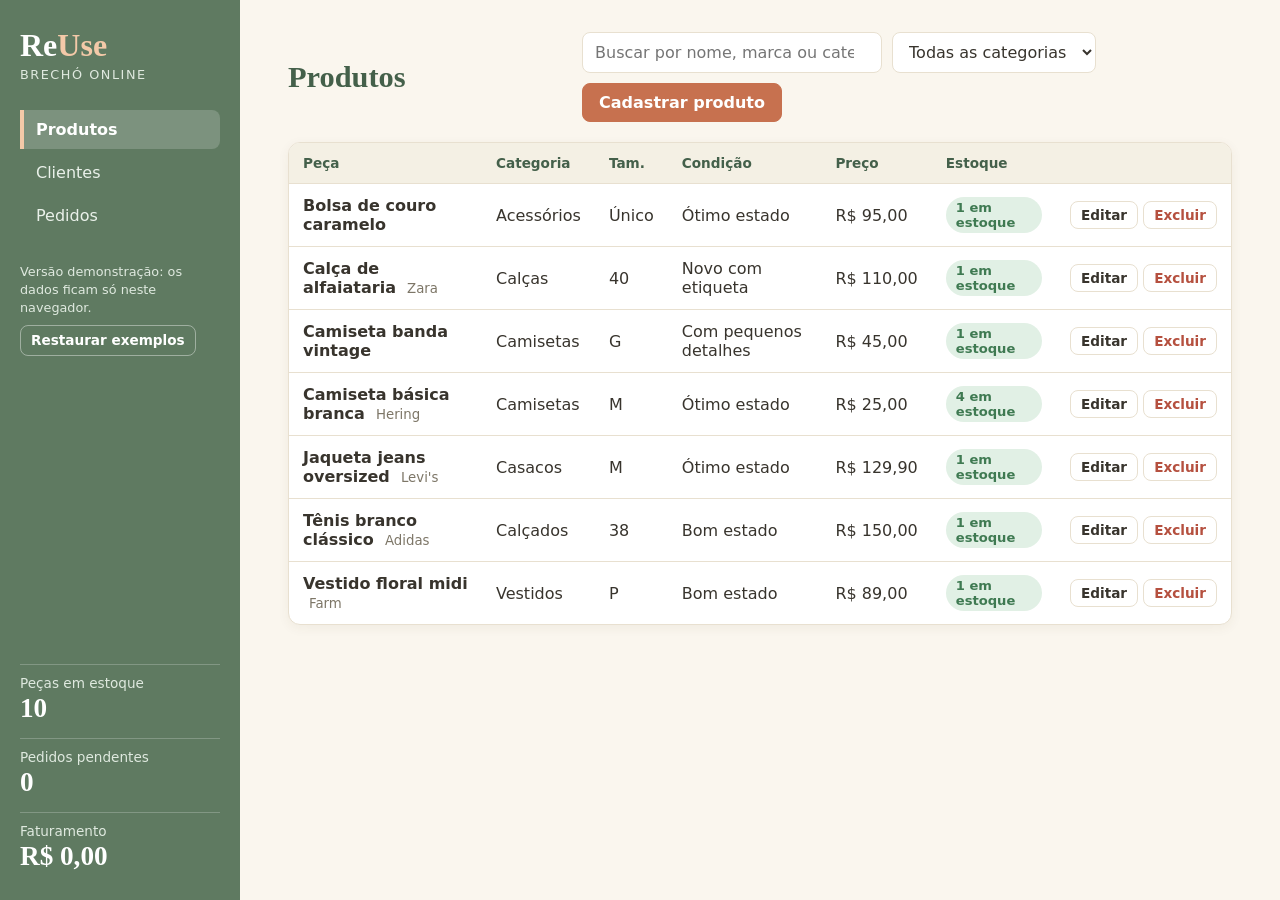
==== index.html @ e25d9a4a "Extrai o Index.html" ====
<!DOCTYPE html>
<!--
  VERSÃO PARA GITHUB PAGES (js/api.js simula o servidor com localStorage).
  PÁGINA ÚNICA (SPA simples): as três "telas" (Produtos, Clientes, Pedidos)
  ficam no mesmo HTML e o JavaScript só mostra uma de cada vez.
  Nada aqui é preenchido com dados: as tabelas começam vazias e o JavaScript
  as preenche com o que a API (Flask) devolve — por isso o <tbody> está vazio.
-->
<html lang="pt-BR">
<head>
  <meta charset="UTF-8">
  <!-- viewport: faz o layout se adaptar a telas de celular -->
  <meta name="viewport" content="width=device-width, initial-scale=1">
  <title>ReUse — Brechó online</title>
  <style>
/*
  style.css — Tema ReUse (brechó): verde-sálvia, creme e terracota.
  As cores ficam em variáveis (:root) para trocar o tema mexendo só aqui.
*/

:root {
  --tinta: #5f7a61;          /* verde-sálvia (menu) */
  --tinta-clara: #44604a;
  --papel: #faf6ee;          /* creme (fundo) */
  --superficie: #ffffff;
  --linha: #e8e0d0;
  --texto: #38342d;
  --texto-suave: #7d7667;

  --destaque: #c7714f;       /* terracota (botão principal) */
  --destaque-hover: #b0603f;

  --verde: #3f7a52;
  --verde-fundo: #e1f0e5;

  --vermelho: #b5503f;
  --vermelho-fundo: #f8e3de;

  --azul: #5d7d9a;
  --azul-fundo: #e6eef5;

  --cinza: #7d7667;
  --cinza-fundo: #eeeae0;

  --serifa: "Iowan Old Style", "Palatino Linotype", Palatino, Georgia, serif;
  --sans: system-ui, -apple-system, "Segoe UI", Roboto, sans-serif;
}

/* ---------- Configuração geral ---------- */

* { box-sizing: border-box; }

[hidden] { display: none !important; }

body {
  margin: 0;
  font-family: var(--sans);
  color: var(--texto);
  background: var(--papel);
  display: grid;
  grid-template-columns: 240px 1fr;
  min-height: 100vh;
}

/* ---------- Menu lateral ---------- */

.menu {
  background: var(--tinta);
  color: #fff;
  padding: 28px 20px;
  display: flex;
  flex-direction: column;
  gap: 28px;
  position: sticky;
  top: 0;
  height: 100vh;
}

.marca {
  font: 600 2rem/1.1 var(--serifa);
  margin: 0;
}

.marca span { color: #f3c9a8; }

.marca small {
  display: block;
  font: 400 .8rem var(--sans);
  letter-spacing: .12em;
  text-transform: uppercase;
  color: #dfe9df;
  margin: 4px 0 0;
}

.menu nav {
  display: flex;
  flex-direction: column;
  gap: 4px;
}

.aba {
  text-align: left;
  font: inherit;
  color: #eaf1ea;
  background: none;
  border: 0;
  border-left: 4px solid transparent;
  padding: 10px 12px;
  cursor: pointer;
  border-radius: 0 8px 8px 0;
  transition: .2s;
}

.aba:hover {
  background: rgba(255,255,255,.13);
  color: #fff;
}

.aba.ativa {
  border-left-color: #f3c9a8;
  background: rgba(255,255,255,.18);
  color: #fff;
  font-weight: 600;
}

.resumo {
  margin: auto 0 0;
  display: grid;
  gap: 14px;
}

.resumo div {
  border-top: 1px solid rgba(255,255,255,.22);
  padding-top: 10px;
}

.resumo dt {
  font-size: .85rem;
  color: #dfe9df;
}

.resumo dd {
  margin: 2px 0 0;
  font: 600 1.7rem var(--serifa);
}

/* ---------- Conteúdo principal ---------- */

main {
  padding: 32px clamp(16px, 4vw, 48px);
  min-width: 0;
}

.topo {
  display: flex;
  flex-wrap: wrap;
  gap: 16px;
  justify-content: space-between;
  align-items: center;
  margin-bottom: 20px;
}

h2 {
  font: 600 1.9rem var(--serifa);
  margin: 0;
  color: var(--tinta-clara);
}

.ferramentas {
  display: flex;
  flex-wrap: wrap;
  gap: 10px;
}

/* ---------- Tabelas ---------- */

.tabela-area {
  background: var(--superficie);
  border: 1px solid var(--linha);
  border-radius: 12px;
  overflow-x: auto;
  box-shadow: 0 3px 12px rgba(80,70,40,.06);
}

table {
  width: 100%;
  border-collapse: collapse;
}

th, td {
  padding: 12px 14px;
  text-align: left;
  border-bottom: 1px solid var(--linha);
  vertical-align: middle;
}

th {
  font-size: .85rem;
  font-weight: 600;
  color: var(--tinta-clara);
  background: #f4f0e4;
}

tbody tr:last-child td {
  border-bottom: 0;
}

tbody tr:hover {
  background: #fdfaf3;
}

.vazio {
  text-align: center;
  color: var(--texto-suave);
  padding: 36px 14px;
}

.acoes-linha {
  text-align: right;
  white-space: nowrap;
}

small {
  color: var(--texto-suave);
  margin-left: 6px;
}

/* ---------- Etiquetas de situação ---------- */

.etiqueta {
  display: inline-block;
  padding: 3px 10px;
  border-radius: 999px;
  font-size: .82rem;
  font-weight: 600;
}

.etiqueta.sim,
.etiqueta.pago {
  background: var(--verde-fundo);
  color: var(--verde);
}

.etiqueta.nao,
.etiqueta.vencido {
  background: var(--vermelho-fundo);
  color: var(--vermelho);
}

.etiqueta.pendente {
  background: var(--azul-fundo);
  color: var(--azul);
}

.etiqueta.cancelado {
  background: var(--cinza-fundo);
  color: var(--cinza);
}

/* ---------- Botões e campos ---------- */

.botao {
  font: inherit;
  font-weight: 600;
  cursor: pointer;
  padding: 9px 16px;
  border-radius: 8px;
  border: 1px solid var(--linha);
  background: var(--superficie);
  color: var(--texto);
  transition: .2s;
}

.botao:hover {
  border-color: var(--tinta);
  background: #f7f3e8;
}

.botao.primario {
  background: var(--destaque);
  border-color: var(--destaque);
  color: #fff;
}

.botao.primario:hover {
  background: var(--destaque-hover);
  border-color: var(--destaque-hover);
}

.botao.perigo {
  color: var(--vermelho);
}

.botao.pequeno {
  padding: 5px 10px;
  font-size: .85rem;
}

input, select {
  font: inherit;
  color: var(--texto);
  background: var(--superficie);
  border: 1px solid var(--linha);
  border-radius: 8px;
  padding: 9px 12px;
}

input:focus, select:focus {
  border-color: var(--destaque);
  outline: none;
  box-shadow: 0 0 0 3px rgba(199,113,79,.18);
}

input[type="search"] {
  min-width: min(300px, 100%);
}

:focus-visible {
  outline: 3px solid var(--destaque);
  outline-offset: 2px;
}

/* ---------- Avisos ---------- */

.aviso {
  position: fixed;
  bottom: 20px;
  right: 20px;
  z-index: 20;
  padding: 12px 18px;
  border-radius: 10px;
  font-weight: 600;
  max-width: 360px;
  box-shadow: 0 4px 16px rgba(50,40,20,.18);
}

.aviso.ok {
  background: var(--verde-fundo);
  color: var(--verde);
  border: 1px solid var(--verde);
}

.aviso.erro {
  background: var(--vermelho-fundo);
  color: var(--vermelho);
  border: 1px solid var(--vermelho);
}

/* ---------- Diálogos ---------- */

dialog {
  border: 1px solid var(--linha);
  border-radius: 14px;
  padding: 24px;
  width: min(480px, 92vw);
  background: var(--superficie);
  color: var(--texto);
  box-shadow: 0 10px 40px rgba(50,40,20,.18);
}

dialog::backdrop {
  background: rgba(56,52,45,.45);
}

dialog h3 {
  font: 600 1.4rem var(--serifa);
  margin: 0 0 16px;
  color: var(--tinta-clara);
}

dialog form {
  display: grid;
  gap: 14px;
}

dialog label {
  display: grid;
  gap: 5px;
  font-size: .9rem;
  color: var(--texto-suave);
}

dialog input,
dialog select {
  width: 100%;
}

.duas-colunas {
  display: grid;
  grid-template-columns: 1fr 1fr;
  gap: 14px;
}

.acoes {
  display: flex;
  justify-content: flex-end;
  gap: 10px;
  margin-top: 6px;
}

/* ---------- Telas pequenas ---------- */

@media (max-width: 800px) {
  body {
    grid-template-columns: 1fr;
  }

  .menu {
    position: static;
    height: auto;
    padding: 16px;
    gap: 14px;
  }

  .menu nav {
    flex-direction: row;
    flex-wrap: wrap;
  }

  .aba {
    border-left: 0;
    border-bottom: 3px solid transparent;
    border-radius: 6px 6px 0 0;
  }

  .aba.ativa {
    border-bottom-color: #f3c9a8;
  }

  .resumo {
    grid-template-columns: repeat(3, 1fr);
    margin: 0;
  }

  .resumo dd {
    font-size: 1.2rem;
  }
}

/* ---------- Aviso da versão demonstração (só em docs/) ---------- */

.demo {
  margin: 0;
  font-size: .8rem;
  line-height: 1.4;
  color: #dfe9df;
}

.demo .botao {
  margin-top: 8px;
  background: transparent;
  color: #fff;
  border-color: rgba(255,255,255,.4);
}

.demo .botao:hover {
  background: rgba(255,255,255,.15);
}

</style>
</head>
<body>

  <!-- ===== Menu lateral: navegação entre as telas + resumo da loja ===== -->
  <aside class="menu">
    <h1 class="marca">Re<span>Use</span><small>brechó online</small></h1>

    <!-- data-aba diz qual <section> o botão abre (lido em app.js) -->
    <nav aria-label="Seções">
      <button class="aba ativa" data-aba="produtos">Produtos</button>
      <button class="aba" data-aba="clientes">Clientes</button>
      <button class="aba" data-aba="pedidos">Pedidos</button>
    </nav>

    <!-- Resumo: os números são calculados em app.js a partir da API -->
    <!-- Aviso: esta é a versão publicada no GitHub Pages (sem servidor) -->
    <p class="demo">Versão demonstração: os dados ficam só neste navegador.
      <button type="button" id="restaurar" class="botao pequeno">Restaurar exemplos</button></p>

    <dl class="resumo">
      <div><dt>Peças em estoque</dt><dd id="resumo-estoque">–</dd></div>
      <div><dt>Pedidos pendentes</dt><dd id="resumo-pendentes">–</dd></div>
      <div><dt>Faturamento</dt><dd id="resumo-faturamento">–</dd></div>
    </dl>
  </aside>

  <main>
    <!-- Área de avisos (sucesso/erro). aria-live faz leitores de tela anunciarem. -->
    <div id="aviso" class="aviso" role="status" aria-live="polite" hidden></div>

    <!-- ================= PRODUTOS ================= -->
    <section id="aba-produtos" class="tela">
      <header class="topo">
        <h2>Produtos</h2>
        <div class="ferramentas">
          <input type="search" id="busca-produtos" placeholder="Buscar por nome, marca ou categoria">
          <!-- as <option> de categoria são criadas pelo JavaScript (vêm da API) -->
          <select id="filtro-categoria" aria-label="Filtrar por categoria">
            <option value="">Todas as categorias</option>
          </select>
          <button class="botao primario" id="novo-produto">Cadastrar produto</button>
        </div>
      </header>
      <div class="tabela-area">
        <table>
          <thead>
            <tr><th>Peça</th><th>Categoria</th><th>Tam.</th><th>Condição</th><th>Preço</th><th>Estoque</th><th></th></tr>
          </thead>
          <tbody id="tabela-produtos"></tbody>
        </table>
      </div>
    </section>

    <!-- ================= CLIENTES ================= -->
    <section id="aba-clientes" class="tela" hidden>
      <header class="topo">
        <h2>Clientes</h2>
        <div class="ferramentas">
          <input type="search" id="busca-clientes" placeholder="Buscar por nome, e-mail ou cidade">
          <button class="botao primario" id="novo-cliente">Cadastrar cliente</button>
        </div>
      </header>
      <div class="tabela-area">
        <table>
          <thead>
            <tr><th>Nome</th><th>E-mail</th><th>Telefone</th><th>Cidade</th><th></th></tr>
          </thead>
          <tbody id="tabela-clientes"></tbody>
        </table>
      </div>
    </section>

    <!-- ================= PEDIDOS ================= -->
    <section id="aba-pedidos" class="tela" hidden>
      <header class="topo">
        <h2>Pedidos</h2>
        <div class="ferramentas">
          <select id="filtro-status" aria-label="Filtrar por situação">
            <option value="">Todos</option>
            <option value="pendentes">Pendentes</option>
            <option value="vencidos">Vencidos</option>
            <option value="pagos">Pagos</option>
            <option value="cancelados">Cancelados</option>
          </select>
          <button class="botao primario" id="novo-pedido">Fazer pedido</button>
        </div>
      </header>
      <div class="tabela-area">
        <table>
          <thead>
            <tr><th>Peça</th><th>Cliente</th><th>Qtd.</th><th>Total</th><th>Pagar até</th><th>Situação</th><th></th></tr>
          </thead>
          <tbody id="tabela-pedidos"></tbody>
        </table>
      </div>
    </section>
  </main>

  <!--
    <dialog> é um elemento HTML nativo para janelas modais: showModal() abre
    com fundo escurecido e close() fecha — sem biblioteca nenhuma.
    Cada formulário tem um campo oculto "id": vazio = cadastrar (POST),
    preenchido = editar (PUT).
  -->
  <dialog id="dialogo-produto">
    <form id="form-produto">
      <h3 id="titulo-dialogo-produto">Cadastrar produto</h3>
      <input type="hidden" name="id">
      <label>Nome da peça <input name="nome" required></label>
      <div class="duas-colunas">
        <label>Marca (opcional) <input name="marca"></label>
        <label>Categoria <select name="categoria" required></select></label>
      </div>
      <div class="duas-colunas">
        <label>Tamanho <input name="tamanho" required placeholder="P, M, 38, Único"></label>
        <label>Condição <select name="condicao" required></select></label>
      </div>
      <div class="duas-colunas">
        <!-- step="0.01" permite centavos; a API converte para inteiro -->
        <label>Preço (R$) <input name="preco" type="number" min="0.01" step="0.01" required></label>
        <label>Estoque <input name="estoque" type="number" min="0" value="1" required></label>
      </div>
      <div class="acoes">
        <button type="button" class="botao" data-fechar>Cancelar</button>
        <button type="submit" class="botao primario">Salvar produto</button>
      </div>
    </form>
  </dialog>

  <dialog id="dialogo-cliente">
    <form id="form-cliente">
      <h3 id="titulo-dialogo-cliente">Cadastrar cliente</h3>
      <input type="hidden" name="id">
      <label>Nome <input name="nome" required></label>
      <label>E-mail <input name="email" type="email" required></label>
      <div class="duas-colunas">
        <label>Telefone <input name="telefone" required inputmode="tel" placeholder="(11) 98765-4321"></label>
        <label>Cidade <input name="cidade" required></label>
      </div>
      <div class="acoes">
        <button type="button" class="botao" data-fechar>Cancelar</button>
        <button type="submit" class="botao primario">Salvar cliente</button>
      </div>
    </form>
  </dialog>

  <dialog id="dialogo-pedido">
    <form id="form-pedido">
      <h3>Fazer pedido</h3>
      <!-- As <option> destes selects são criadas por JavaScript com dados da API -->
      <label>Cliente <select name="cliente_id" required></select></label>
      <label>Peça (só aparecem as disponíveis) <select name="produto_id" required></select></label>
      <div class="duas-colunas">
        <label>Quantidade <input name="quantidade" type="number" min="1" value="1" required></label>
        <label>Prazo para pagar (dias) <input name="dias" type="number" min="1" max="15" value="2" required></label>
      </div>
      <div class="acoes">
        <button type="button" class="botao" data-fechar>Cancelar</button>
        <button type="submit" class="botao primario">Fazer pedido</button>
      </div>
    </form>
  </dialog>

  <!--
    Ordem dos scripts IMPORTA: scripts comuns compartilham o mesmo escopo
    global, então api.js e ui.js precisam vir antes de quem os usa.
  -->
  <script>
/* ===== js/api.js ===== */
/*
  api.js — VERSÃO PARA GITHUB PAGES (sem servidor).

  O GitHub Pages só entrega arquivos estáticos: não executa Python. Por isso,
  neste arquivo, o "back-end" foi reescrito em JavaScript e roda DENTRO do
  navegador, guardando os dados no localStorage.

  As telas (produtos.js, clientes.js, pedidos.js) continuam idênticas às da
  versão com Flask: elas chamam api.produtos.listar(), api.pedidos.pagar() etc.
  e nem sabem que não existe servidor. Este arquivo cumpre o mesmo "contrato"
  da API real e repete as MESMAS regras de negócio do Python (backend/models
  e backend/dao):

      Python (Flask)                      JavaScript (aqui)
      ------------------------------      -----------------------------
      armazenamento.transacao()           transacao()
      models/validacao.py                 funções "validar..." abaixo
      dao/*.py + models/*.py              objeto "api" (regras de estoque)
      raise ErroConflito(...)             throw new Error(...)
*/

const CHAVE = "reuse-db-v1";   // nome sob o qual os dados ficam no navegador

const CATEGORIAS = ["Camisetas", "Calças", "Vestidos", "Casacos", "Calçados", "Acessórios", "Outros"];
const CONDICOES = ["Novo com etiqueta", "Ótimo estado", "Bom estado", "Com pequenos detalhes"];

/* ====================================================================
   ARMAZENAMENTO (equivale ao armazenamento.py)
   ==================================================================== */

/* Dados de exemplo (equivale ao dados/seed.json). */
function bancoInicial() {
  const p = (nome, marca, categoria, tamanho, condicao, preco_centavos, estoque = 1) =>
    ({ nome, marca, categoria, tamanho, condicao, preco_centavos, estoque });
  const produtos = [
    p("Jaqueta jeans oversized", "Levi's", "Casacos", "M", "Ótimo estado", 12990),
    p("Vestido floral midi", "Farm", "Vestidos", "P", "Bom estado", 8900),
    p("Camiseta banda vintage", null, "Camisetas", "G", "Com pequenos detalhes", 4500),
    p("Calça de alfaiataria", "Zara", "Calças", "40", "Novo com etiqueta", 11000),
    p("Tênis branco clássico", "Adidas", "Calçados", "38", "Bom estado", 15000),
    p("Bolsa de couro caramelo", null, "Acessórios", "Único", "Ótimo estado", 9500),
    p("Camiseta básica branca", "Hering", "Camisetas", "M", "Ótimo estado", 2500, 4),
  ].map((x, i) => ({ id: i + 1, ...x }));
  const clientes = [
    { id: 1, nome: "Ana Souza", email: "ana@email.com", telefone: "11987654321", cidade: "São Paulo" },
    { id: 2, nome: "Bruno Lima", email: "bruno@email.com", telefone: "21912345678", cidade: "Rio de Janeiro" },
  ];
  // "ids" guarda o último id usado em cada tabela (o AUTOINCREMENT)
  return { ids: { clientes: 2, produtos: produtos.length, pedidos: 0 }, clientes, produtos, pedidos: [] };
}

/*
  localStorage pode estar bloqueado (aba anônima, política do navegador).
  Nesse caso guardamos na memória: o site funciona, mas perde tudo ao recarregar.
*/
let bancoEmMemoria = null;

function lerBanco() {
  try {
    const texto = localStorage.getItem(CHAVE);
    if (texto) return JSON.parse(texto);
  } catch (e) { /* cai para a memória */ }
  return bancoEmMemoria ? JSON.parse(JSON.stringify(bancoEmMemoria)) : bancoInicial();
}

function gravarBanco(dados) {
  bancoEmMemoria = JSON.parse(JSON.stringify(dados));
  try { localStorage.setItem(CHAVE, JSON.stringify(dados)); } catch (e) { /* só memória */ }
}

function restaurarDadosDeExemplo() {
  gravarBanco(bancoInicial());
}

/*
  TRANSAÇÃO: carrega os dados, deixa a função alterar a CÓPIA em memória e só
  grava no final se nada lançou erro. Se um "throw" acontecer no meio, a
  gravação nunca é executada: nada muda (rollback). Igual ao transacao() do Python.
*/
function transacao(funcao) {
  const db = lerBanco();
  const resultado = funcao(db);   // se lançar erro, sai daqui sem gravar
  gravarBanco(db);
  return resultado;
}

function leitura(funcao) {
  return funcao(lerBanco());
}

function novoId(db, tabela) {
  db.ids[tabela] += 1;            // nunca reaproveita ids de registros excluídos
  return db.ids[tabela];
}

/* ====================================================================
   VALIDAÇÃO (equivale ao models/validacao.py)
   ==================================================================== */

function textoObrigatorio(valor, campo) {
  if (typeof valor !== "string" || !valor.trim()) throw new Error(`O campo '${campo}' é obrigatório.`);
  return valor.trim();
}

function textoOpcional(valor) {
  return typeof valor === "string" && valor.trim() ? valor.trim() : null;
}

function escolha(valor, campo, opcoes) {
  valor = textoObrigatorio(valor, campo);
  if (!opcoes.includes(valor)) throw new Error(`O campo '${campo}' deve ser um de: ${opcoes.join(", ")}.`);
  return valor;
}

function inteiro(valor, campo, minimo) {
  if (valor === null || valor === undefined || valor === "") throw new Error(`O campo '${campo}' é obrigatório.`);
  const n = Number(valor);
  if (typeof valor === "boolean" || !Number.isInteger(n)) throw new Error(`O campo '${campo}' deve ser um número inteiro.`);
  if (minimo !== undefined && n < minimo) throw new Error(`O campo '${campo}' deve ser no mínimo ${minimo}.`);
  return n;
}

/*
  Dinheiro nunca é guardado como número quebrado: convertemos para CENTAVOS
  (inteiro). Math.round evita o erro clássico de 0.1 + 0.2 em ponto flutuante.
*/
function precoEmCentavos(valor, campo) {
  if (valor === null || valor === undefined || valor === "" || typeof valor === "boolean")
    throw new Error(`O campo '${campo}' é obrigatório.`);
  const n = Number(String(valor).replace(",", "."));
  if (!Number.isFinite(n)) throw new Error(`O campo '${campo}' deve ser um valor em reais.`);
  if (n <= 0) throw new Error(`O campo '${campo}' deve ser maior que zero.`);
  if (n > 100000) throw new Error(`O campo '${campo}' é alto demais.`);
  return Math.round(n * 100);
}

function validarTelefone(valor) {
  const digitos = textoObrigatorio(valor, "telefone").replace(/\D/g, "");
  if (digitos.length !== 10 && digitos.length !== 11)
    throw new Error("O telefone deve ter DDD + número (10 ou 11 dígitos).");
  return digitos;
}

const REGEX_EMAIL = /^[^@\s]+@[^@\s]+\.[^@\s]+$/;

/* Cada função abaixo valida os dados vindos do formulário e devolve o registro limpo. */
function validarCliente(d) {
  const email = textoObrigatorio(d.email, "email").toLowerCase();
  const registro = {
    nome: textoObrigatorio(d.nome, "nome"),
    email,
    telefone: validarTelefone(d.telefone),
    cidade: textoObrigatorio(d.cidade, "cidade"),
  };
  if (!REGEX_EMAIL.test(email)) throw new Error("O e-mail informado é inválido.");
  return registro;
}

function validarProduto(d) {
  return {
    nome: textoObrigatorio(d.nome, "nome"),
    marca: textoOpcional(d.marca),
    categoria: escolha(d.categoria, "categoria", CATEGORIAS),
    tamanho: textoObrigatorio(d.tamanho, "tamanho"),
    condicao: escolha(d.condicao, "condicao", CONDICOES),
    preco_centavos: precoEmCentavos(d.preco, "preco"),
    estoque: inteiro(d.estoque ?? 1, "estoque", 0),
  };
}

/* ====================================================================
   FORMATOS DE SAÍDA (equivalem aos to_dict() dos models)
   ==================================================================== */

const paraProduto = (r) => ({
  id: r.id, nome: r.nome, marca: r.marca, categoria: r.categoria, tamanho: r.tamanho,
  condicao: r.condicao, preco: r.preco_centavos / 100, estoque: r.estoque, disponivel: r.estoque > 0,
});

/* "Hoje" no fuso do usuário, no formato AAAA-MM-DD (toISOString usaria UTC e erraria a data à noite). */
function hojeISO(maisDias = 0) {
  const d = new Date();
  d.setDate(d.getDate() + maisDias);
  const dois = (n) => String(n).padStart(2, "0");
  return `${d.getFullYear()}-${dois(d.getMonth() + 1)}-${dois(d.getDate())}`;
}

/*
  Status do pedido. A ORDEM dos if importa: cancelado nunca aparece como
  vencido. Comparar textos AAAA-MM-DD funciona porque a ordem alfabética é
  igual à cronológica nesse formato.
*/
function statusDoPedido(r) {
  if (r.data_cancelamento) return "cancelado";
  if (r.data_pagamento) return "pago";
  return hojeISO() > r.data_limite ? "vencido" : "pendente";
}

/* Faz o papel do JOIN: junta o pedido ao nome do cliente e da peça. */
function paraPedido(db, r) {
  const cliente = db.clientes.find((c) => c.id === r.cliente_id);
  const produto = db.produtos.find((p) => p.id === r.produto_id);
  return {
    id: r.id, cliente_id: r.cliente_id, produto_id: r.produto_id, quantidade: r.quantidade,
    data_pedido: r.data_pedido, data_limite: r.data_limite,
    data_pagamento: r.data_pagamento, data_cancelamento: r.data_cancelamento,
    valor_total: r.valor_total_centavos / 100,
    cliente_nome: cliente ? cliente.nome : null,
    produto_nome: produto ? produto.nome : null,
    status: statusDoPedido(r),
  };
}

const STATUS_FILTRO = {
  pendentes: ["pendente", "vencido"],   // pendentes inclui os vencidos
  vencidos: ["vencido"],
  pagos: ["pago"],
  cancelados: ["cancelado"],
};

const contem = (texto, busca) => String(texto ?? "").toLowerCase().includes(busca.toLowerCase());
const porNome = (a, b) => a.nome.localeCompare(b.nome, "pt-BR");

/* ====================================================================
   A "API" (mesma forma da versão com Flask; todas devolvem Promise)
   ==================================================================== */

const api = {
  produtos: {
    listar: async (busca = "", categoria = "") => leitura((db) =>
      db.produtos
        .filter((p) => !busca || contem(p.nome, busca) || contem(p.marca, busca) || contem(p.categoria, busca))
        .filter((p) => !categoria || p.categoria === categoria)
        .map(paraProduto).sort(porNome)),

    listarDisponiveis: async () => leitura((db) =>
      db.produtos.filter((p) => p.estoque > 0).map(paraProduto).sort(porNome)),

    opcoes: async () => ({ categorias: CATEGORIAS, condicoes: CONDICOES }),

    criar: async (dados) => transacao((db) => {
      const registro = { id: novoId(db, "produtos"), ...validarProduto(dados) };
      db.produtos.push(registro);
      return paraProduto(registro);
    }),

    atualizar: async (id, dados) => transacao((db) => {
      const atual = db.produtos.find((p) => p.id === Number(id));
      if (!atual) throw new Error("Produto não encontrado.");
      Object.assign(atual, validarProduto(dados));
      return paraProduto(atual);
    }),

    excluir: async (id) => transacao((db) => {
      id = Number(id);
      // Regra do FOREIGN KEY ... RESTRICT: peça com pedidos fica no histórico
      if (db.pedidos.some((p) => p.produto_id === id))
        throw new Error("Não é possível excluir: o produto possui pedidos registrados.");
      if (!db.produtos.some((p) => p.id === id)) throw new Error("Produto não encontrado.");
      db.produtos = db.produtos.filter((p) => p.id !== id);
      return null;
    }),
  },

  clientes: {
    listar: async (busca = "") => leitura((db) =>
      db.clientes
        .filter((c) => !busca || contem(c.nome, busca) || contem(c.email, busca) || contem(c.cidade, busca))
        .sort(porNome)),

    criar: async (dados) => transacao((db) => {
      const registro = validarCliente(dados);
      // regra UNIQUE do e-mail, verificada "na mão"
      if (db.clientes.some((c) => c.email === registro.email))
        throw new Error("Já existe um cliente com este e-mail.");
      const novo = { id: novoId(db, "clientes"), ...registro };
      db.clientes.push(novo);
      return novo;
    }),

    atualizar: async (id, dados) => transacao((db) => {
      id = Number(id);
      const atual = db.clientes.find((c) => c.id === id);
      if (!atual) throw new Error("Cliente não encontrado.");
      const registro = validarCliente(dados);
      if (db.clientes.some((c) => c.email === registro.email && c.id !== id))
        throw new Error("Já existe um cliente com este e-mail.");
      Object.assign(atual, registro);
      return atual;
    }),

    excluir: async (id) => transacao((db) => {
      id = Number(id);
      if (db.pedidos.some((p) => p.cliente_id === id))
        throw new Error("Não é possível excluir: o cliente possui pedidos registrados.");
      if (!db.clientes.some((c) => c.id === id)) throw new Error("Cliente não encontrado.");
      db.clientes = db.clientes.filter((c) => c.id !== id);
      return null;
    }),
  },

  pedidos: {
    listar: async (status = "") => leitura((db) => {
      if (status && !STATUS_FILTRO[status])
        throw new Error("Status inválido. Use: pendentes, vencidos, pagos ou cancelados.");
      return db.pedidos
        .map((r) => paraPedido(db, r))
        .filter((p) => !status || STATUS_FILTRO[status].includes(p.status))
        // mais recentes primeiro (data e, em empate, o id maior)
        .sort((a, b) => (b.data_pedido.localeCompare(a.data_pedido)) || (b.id - a.id));
    }),

    /*
      Regra principal: fazer o pedido baixa o estoque. Tudo dentro de UMA
      transacao(): se faltar estoque, o throw desfaz tudo e nada é gravado.
    */
    registrar: async ({ cliente_id, produto_id, quantidade = 1, dias = 2 }) => transacao((db) => {
      if (!Number.isInteger(dias) || dias < 1 || dias > 15)
        throw new Error("O prazo de pagamento deve ser de 1 a 15 dias.");
      if (!Number.isInteger(quantidade) || quantidade < 1)
        throw new Error("A quantidade deve ser um número inteiro maior que zero.");
      if (!db.clientes.some((c) => c.id === cliente_id)) throw new Error("Cliente não encontrado.");
      const produto = db.produtos.find((p) => p.id === produto_id);
      if (!produto) throw new Error("Produto não encontrado.");
      if (quantidade > produto.estoque)
        throw new Error(`Estoque insuficiente: restam ${produto.estoque} unidade(s) de '${produto.nome}'.`);

      produto.estoque -= quantidade;
      const pedido = {
        id: novoId(db, "pedidos"), cliente_id, produto_id, quantidade,
        // "retrato" do preço no dia da compra: mudar o preço depois não altera o pedido
        valor_total_centavos: produto.preco_centavos * quantidade,
        data_pedido: hojeISO(), data_limite: hojeISO(dias),
        data_pagamento: null, data_cancelamento: null,
      };
      db.pedidos.push(pedido);
      return paraPedido(db, pedido);
    }),

    pagar: async (id) => transacao((db) => {
      const pedido = db.pedidos.find((p) => p.id === Number(id));
      if (!pedido) throw new Error("Pedido não encontrado.");
      if (pedido.data_cancelamento) throw new Error("Este pedido foi cancelado e não pode ser pago.");
      if (pedido.data_pagamento) throw new Error("Este pedido já foi pago.");
      pedido.data_pagamento = hojeISO();
      return paraPedido(db, pedido);
    }),

    /* Cancelar mexe em DUAS coisas juntas: o pedido e o estoque da peça. */
    cancelar: async (id) => transacao((db) => {
      const pedido = db.pedidos.find((p) => p.id === Number(id));
      if (!pedido) throw new Error("Pedido não encontrado.");
      if (pedido.data_pagamento) throw new Error("Pedido já pago não pode ser cancelado.");
      if (pedido.data_cancelamento) throw new Error("Este pedido já foi cancelado.");
      pedido.data_cancelamento = hojeISO();
      db.produtos.find((p) => p.id === pedido.produto_id).estoque += pedido.quantidade;
      return paraPedido(db, pedido);
    }),
  },
};

</script>
  <script>
/* ===== js/ui.js ===== */
/*
  ui.js — pequenas ferramentas de interface usadas por todas as telas.
*/

/*
  escapar(): converte caracteres especiais do HTML em texto inofensivo.
  POR QUÊ: montamos linhas da tabela com innerHTML. Se alguém cadastrar um
  cliente chamado <script>alert(1)<\/script>, sem escapar o navegador EXECUTARIA
  esse código (ataque XSS). Escapando, ele aparece apenas como texto.
  Regra: todo dado vindo da API e colocado em innerHTML passa por escapar().
*/
function escapar(valor) {
  return String(valor ?? "")
    .replaceAll("&", "&amp;")
    .replaceAll("<", "&lt;")
    .replaceAll(">", "&gt;")
    .replaceAll('"', "&quot;")
    .replaceAll("'", "&#39;");
}

/* A API devolve datas como "2026-11-11"; aqui mostramos "11/11/2026". */
function formatarData(iso) {
  if (!iso) return "–";
  const [ano, mes, dia] = iso.split("-");
  return `${dia}/${mes}/${ano}`;
}

/*
  Intl.NumberFormat formata números conforme o idioma/moeda:
  49.9 vira "R$ 49,90". Criamos o formatador uma vez e reaproveitamos.
*/
const formatadorReal = new Intl.NumberFormat("pt-BR", { style: "currency", currency: "BRL" });
function formatarMoeda(valor) {
  return formatadorReal.format(valor);
}

/* Telefone guardado como "11987654321" -> mostrado como "(11) 98765-4321". */
function formatarTelefone(digitos) {
  const t = String(digitos ?? "");
  if (t.length === 11) return `(${t.slice(0, 2)}) ${t.slice(2, 7)}-${t.slice(7)}`;
  if (t.length === 10) return `(${t.slice(0, 2)}) ${t.slice(2, 6)}-${t.slice(6)}`;
  return t;
}

/* Mostra uma mensagem no topo e a esconde sozinha depois de 4 segundos. */
let _temporizadorAviso;
function mostrarAviso(texto, tipo = "ok") {
  const caixa = document.getElementById("aviso");
  caixa.textContent = texto;        // textContent (não innerHTML): já é seguro
  caixa.className = `aviso ${tipo}`; // "ok" ou "erro" -> cor definida no CSS
  caixa.hidden = false;
  clearTimeout(_temporizadorAviso);
  _temporizadorAviso = setTimeout(() => (caixa.hidden = true), 4000);
}

/* Atalho para tratar erros vindos da API (as exceções lançadas em api.js). */
function mostrarErro(erro) {
  mostrarAviso(erro.message, "erro");
}

/*
  FormData lê todos os campos de um <form> pelo atributo "name".
  Object.fromEntries transforma isso em um objeto simples: {nome: "...", ...}
*/
function lerFormulario(form) {
  return Object.fromEntries(new FormData(form).entries());
}

/*
  Os campos <input> sempre devolvem TEXTO ("3"). A API espera número para
  alguns campos, então convertemos. Campo vazio vira null.
*/
function paraNumero(valor) {
  return valor === "" || valor === undefined ? null : Number(valor);
}

/* Fecha o diálogo ao clicar em qualquer botão com o atributo data-fechar. */
document.addEventListener("click", (evento) => {
  if (evento.target.matches("[data-fechar]")) {
    evento.target.closest("dialog").close();
  }
});

/*
  debounce: espera o usuário parar de digitar por 300 ms antes de buscar.
  Sem isso, cada tecla dispararia uma requisição ao servidor.
*/
function debounce(funcao, atraso = 300) {
  let temporizador;
  return (...args) => {
    clearTimeout(temporizador);
    temporizador = setTimeout(() => funcao(...args), atraso);
  };
}

</script>
  <script>
/* ===== js/produtos.js ===== */
/*
  produtos.js — tela de Produtos: listar, buscar, filtrar, cadastrar, editar
  e excluir. Padrão usado nas três telas:  carregar -> desenhar -> reagir.
*/

const tabelaProdutos = document.getElementById("tabela-produtos");
const dialogoProduto = document.getElementById("dialogo-produto");
const formProduto = document.getElementById("form-produto");
const filtroCategoria = document.getElementById("filtro-categoria");

/* Guarda os produtos carregados para o botão "Editar" achar os dados pelo id
   sem precisar perguntar ao servidor de novo. */
let produtosCarregados = [];

/*
  As listas de categorias e condições vêm do SERVIDOR (/produtos/opcoes),
  assim o front nunca fica diferente do que o back aceita.
  Preenche o filtro e os <select> do formulário uma única vez.
*/
async function carregarOpcoesProduto() {
  try {
    const { categorias, condicoes } = await api.produtos.opcoes();
    const opcoes = (lista) => lista.map((o) => `<option>${escapar(o)}</option>`).join("");
    filtroCategoria.insertAdjacentHTML("beforeend", opcoes(categorias));
    formProduto.elements.categoria.innerHTML = opcoes(categorias);
    formProduto.elements.condicao.innerHTML = opcoes(condicoes);
  } catch (erro) {
    mostrarErro(erro);
  }
}

/* 1) CARREGAR: pede a lista ao servidor e manda desenhar. */
async function carregarProdutos() {
  try {
    const busca = document.getElementById("busca-produtos").value;
    produtosCarregados = await api.produtos.listar(busca, filtroCategoria.value);
    desenharProdutos();
  } catch (erro) {
    mostrarErro(erro);
  }
}

/* 2) DESENHAR: transforma o array de produtos em linhas <tr> da tabela. */
function desenharProdutos() {
  if (produtosCarregados.length === 0) {
    // Estado vazio: orienta o usuário sobre o que fazer
    tabelaProdutos.innerHTML =
      `<tr><td colspan="7" class="vazio">Nenhum produto encontrado. Cadastre o primeiro com o botão acima.</td></tr>`;
    return;
  }

  // .map cria um texto HTML para cada produto; .join une tudo em um só texto
  tabelaProdutos.innerHTML = produtosCarregados.map((p) => `
    <tr>
      <td>
        <strong>${escapar(p.nome)}</strong>
        ${p.marca ? `<small>${escapar(p.marca)}</small>` : ""}
      </td>
      <td>${escapar(p.categoria)}</td>
      <td>${escapar(p.tamanho)}</td>
      <td>${escapar(p.condicao)}</td>
      <td>${formatarMoeda(p.preco)}</td>
      <td>
        <!-- classe "sim"/"nao" muda a cor da etiqueta (ver style.css) -->
        <span class="etiqueta ${p.disponivel ? "sim" : "nao"}">
          ${p.disponivel ? `${p.estoque} em estoque` : "Esgotado"}
        </span>
      </td>
      <td class="acoes-linha">
        <!-- data-id guarda o id do produto para o clique saber qual é -->
        <button class="botao pequeno" data-acao="editar" data-id="${p.id}">Editar</button>
        <button class="botao pequeno perigo" data-acao="excluir" data-id="${p.id}">Excluir</button>
      </td>
    </tr>`).join("");
}

/*
  EVENT DELEGATION: em vez de colocar um "onclick" em cada botão (que são
  recriados a cada desenho), colocamos UM ouvinte na tabela. O clique "sobe"
  dos botões até ela, e descobrimos qual botão foi usando data-acao e data-id.
*/
tabelaProdutos.addEventListener("click", async (evento) => {
  const botao = evento.target.closest("button[data-acao]");
  if (!botao) return;
  const id = Number(botao.dataset.id);

  if (botao.dataset.acao === "editar") {
    abrirFormularioProduto(produtosCarregados.find((p) => p.id === id));
  } else if (botao.dataset.acao === "excluir") {
    // confirm() mostra "OK/Cancelar" antes de uma ação irreversível
    if (!confirm("Excluir este produto?")) return;
    try {
      await api.produtos.excluir(id);
      mostrarAviso("Produto excluído.");
      await recarregarTudo();
    } catch (erro) {
      // Ex.: 409 quando o produto tem pedidos registrados
      mostrarErro(erro);
    }
  }
});

/* Abre o diálogo: vazio para cadastrar, preenchido para editar. */
function abrirFormularioProduto(produto = null) {
  formProduto.reset();
  document.getElementById("titulo-dialogo-produto").textContent =
    produto ? "Editar produto" : "Cadastrar produto";
  if (produto) {
    const f = formProduto.elements;
    f.id.value = produto.id;
    f.nome.value = produto.nome;
    f.marca.value = produto.marca ?? "";
    f.categoria.value = produto.categoria;
    f.tamanho.value = produto.tamanho;
    f.condicao.value = produto.condicao;
    f.preco.value = produto.preco;
    f.estoque.value = produto.estoque;
  }
  dialogoProduto.showModal();
}

/* 3) SALVAR: POST (id vazio) ou PUT (id preenchido). */
formProduto.addEventListener("submit", async (evento) => {
  evento.preventDefault(); // impede o navegador de recarregar a página
  const dados = lerFormulario(formProduto);
  const id = dados.id;
  delete dados.id; // o id vai na URL, não no corpo
  dados.preco = paraNumero(dados.preco);
  dados.estoque = paraNumero(dados.estoque);

  try {
    if (id) {
      await api.produtos.atualizar(id, dados);
      mostrarAviso("Produto atualizado.");
    } else {
      await api.produtos.criar(dados);
      mostrarAviso("Produto cadastrado.");
    }
    dialogoProduto.close();
    await recarregarTudo();
  } catch (erro) {
    mostrarErro(erro); // o diálogo continua aberto para o usuário corrigir
  }
});

document.getElementById("novo-produto").addEventListener("click", () => abrirFormularioProduto());
document.getElementById("busca-produtos").addEventListener("input", debounce(carregarProdutos));
filtroCategoria.addEventListener("change", carregarProdutos);

</script>
  <script>
/* ===== js/clientes.js ===== */
/*
  clientes.js — tela de Clientes. Mesma estrutura de produtos.js:
  carregar -> desenhar -> reagir a cliques / envio do formulário.
*/

const tabelaClientes = document.getElementById("tabela-clientes");
const dialogoCliente = document.getElementById("dialogo-cliente");
const formCliente = document.getElementById("form-cliente");
let clientesCarregados = [];

async function carregarClientes() {
  try {
    const busca = document.getElementById("busca-clientes").value;
    clientesCarregados = await api.clientes.listar(busca);
    desenharClientes();
  } catch (erro) {
    mostrarErro(erro);
  }
}

function desenharClientes() {
  if (clientesCarregados.length === 0) {
    tabelaClientes.innerHTML =
      `<tr><td colspan="5" class="vazio">Nenhum cliente encontrado. Cadastre o primeiro com o botão acima.</td></tr>`;
    return;
  }
  tabelaClientes.innerHTML = clientesCarregados.map((c) => `
    <tr>
      <td><strong>${escapar(c.nome)}</strong></td>
      <td>${escapar(c.email)}</td>
      <td>${escapar(formatarTelefone(c.telefone))}</td>
      <td>${escapar(c.cidade)}</td>
      <td class="acoes-linha">
        <button class="botao pequeno" data-acao="editar" data-id="${c.id}">Editar</button>
        <button class="botao pequeno perigo" data-acao="excluir" data-id="${c.id}">Excluir</button>
      </td>
    </tr>`).join("");
}

// Event delegation (explicado em produtos.js)
tabelaClientes.addEventListener("click", async (evento) => {
  const botao = evento.target.closest("button[data-acao]");
  if (!botao) return;
  const id = Number(botao.dataset.id);

  if (botao.dataset.acao === "editar") {
    abrirFormularioCliente(clientesCarregados.find((c) => c.id === id));
  } else if (botao.dataset.acao === "excluir") {
    if (!confirm("Excluir este cliente?")) return;
    try {
      await api.clientes.excluir(id);
      mostrarAviso("Cliente excluído.");
      await recarregarTudo();
    } catch (erro) {
      mostrarErro(erro); // ex.: 409 cliente com pedidos
    }
  }
});

function abrirFormularioCliente(cliente = null) {
  formCliente.reset();
  document.getElementById("titulo-dialogo-cliente").textContent =
    cliente ? "Editar cliente" : "Cadastrar cliente";
  if (cliente) {
    formCliente.elements.id.value = cliente.id;
    formCliente.elements.nome.value = cliente.nome;
    formCliente.elements.email.value = cliente.email;
    formCliente.elements.telefone.value = formatarTelefone(cliente.telefone);
    formCliente.elements.cidade.value = cliente.cidade;
  }
  dialogoCliente.showModal();
}

formCliente.addEventListener("submit", async (evento) => {
  evento.preventDefault();
  const dados = lerFormulario(formCliente);
  const id = dados.id;
  delete dados.id;

  try {
    if (id) {
      await api.clientes.atualizar(id, dados);
      mostrarAviso("Cliente atualizado.");
    } else {
      await api.clientes.criar(dados);
      mostrarAviso("Cliente cadastrado.");
    }
    dialogoCliente.close();
    await recarregarTudo();
  } catch (erro) {
    mostrarErro(erro); // ex.: 409 e-mail repetido
  }
});

document.getElementById("novo-cliente").addEventListener("click", () => abrirFormularioCliente());
document.getElementById("busca-clientes").addEventListener("input", debounce(carregarClientes));

</script>
  <script>
/* ===== js/pedidos.js ===== */
/*
  pedidos.js — tela de Pedidos: listar com filtro, fazer, pagar e cancelar.
  É a tela que usa a regra de negócio principal do sistema (controle de estoque).
*/

const tabelaPedidos = document.getElementById("tabela-pedidos");
const dialogoPedido = document.getElementById("dialogo-pedido");
const formPedido = document.getElementById("form-pedido");
const filtroStatus = document.getElementById("filtro-status");

/* Guarda os produtos oferecidos no formulário para limitar a quantidade. */
let produtosDoPedido = [];

async function carregarPedidos() {
  try {
    // O filtro (pendentes/vencidos/pagos/cancelados) é feito pelo servidor
    // via query string
    const lista = await api.pedidos.listar(filtroStatus.value);
    desenharPedidos(lista);
  } catch (erro) {
    mostrarErro(erro);
  }
}

function desenharPedidos(lista) {
  if (lista.length === 0) {
    tabelaPedidos.innerHTML =
      `<tr><td colspan="7" class="vazio">Nenhum pedido nesta visão.</td></tr>`;
    return;
  }
  tabelaPedidos.innerHTML = lista.map((p) => {
    // Só pedidos "em aberto" (pendente ou vencido) têm botões de ação
    const emAberto = p.status === "pendente" || p.status === "vencido";
    return `
    <tr>
      <td><strong>${escapar(p.produto_nome)}</strong></td>
      <td>${escapar(p.cliente_nome)}</td>
      <td>${p.quantidade}</td>
      <td>${formatarMoeda(p.valor_total)}</td>
      <td>${formatarData(p.data_limite)}</td>
      <td>
        <!-- p.status é pendente/vencido/pago/cancelado: vira classe CSS -->
        <span class="etiqueta ${p.status}">${p.status}</span>
        ${p.data_pagamento ? `<small>em ${formatarData(p.data_pagamento)}</small>` : ""}
        ${p.data_cancelamento ? `<small>em ${formatarData(p.data_cancelamento)}</small>` : ""}
      </td>
      <td class="acoes-linha">
        ${emAberto ? `
          <button class="botao pequeno primario" data-acao="pagar" data-id="${p.id}">Confirmar pagamento</button>
          <button class="botao pequeno perigo" data-acao="cancelar" data-id="${p.id}">Cancelar</button>` : ""}
      </td>
    </tr>`;
  }).join("");
}

tabelaPedidos.addEventListener("click", async (evento) => {
  const botao = evento.target.closest("button[data-acao]");
  if (!botao) return;
  const id = botao.dataset.id;
  try {
    if (botao.dataset.acao === "pagar") {
      await api.pedidos.pagar(id);
      mostrarAviso("Pagamento confirmado.");
    } else {
      if (!confirm("Cancelar este pedido? A peça volta para o estoque.")) return;
      await api.pedidos.cancelar(id);
      mostrarAviso("Pedido cancelado.");
    }
    await recarregarTudo();   // o estoque mudou, então recarrega tudo
  } catch (erro) {
    mostrarErro(erro);
  }
});

/*
  Abre o formulário preenchendo os <select> com dados atuais da API.
  Promise.all dispara as duas requisições ao mesmo tempo (mais rápido que
  uma depois da outra) e espera as duas terminarem.
  Só produtos com estoque são oferecidos (?disponiveis=1).
*/
async function abrirFormularioPedido() {
  try {
    const [clientes, produtos] = await Promise.all([
      api.clientes.listar(),
      api.produtos.listarDisponiveis(),
    ]);

    if (clientes.length === 0 || produtos.length === 0) {
      mostrarAviso("Cadastre ao menos um cliente e tenha um produto em estoque.", "erro");
      return;
    }

    produtosDoPedido = produtos;
    formPedido.reset();
    formPedido.elements.cliente_id.innerHTML = clientes.map(
      (c) => `<option value="${c.id}">${escapar(c.nome)} (${escapar(c.cidade)})</option>`).join("");
    formPedido.elements.produto_id.innerHTML = produtos.map(
      (p) => `<option value="${p.id}">${escapar(p.nome)} (${escapar(p.tamanho)}) — ${formatarMoeda(p.preco)}</option>`).join("");
    limitarQuantidade();
    dialogoPedido.showModal();
  } catch (erro) {
    mostrarErro(erro);
  }
}

/* Limita o campo "quantidade" ao estoque da peça escolhida (conforto de uso;
   a regra de verdade continua no servidor). */
function limitarQuantidade() {
  const produto = produtosDoPedido.find(
    (p) => p.id === Number(formPedido.elements.produto_id.value));
  formPedido.elements.quantidade.max = produto ? produto.estoque : 1;
  formPedido.elements.quantidade.value = 1;
}
formPedido.elements.produto_id.addEventListener("change", limitarQuantidade);

formPedido.addEventListener("submit", async (evento) => {
  evento.preventDefault();
  const dados = lerFormulario(formPedido);
  try {
    // A API exige números inteiros (se mandasse "1" como texto, daria 400)
    await api.pedidos.registrar({
      cliente_id: Number(dados.cliente_id),
      produto_id: Number(dados.produto_id),
      quantidade: Number(dados.quantidade),
      dias: Number(dados.dias),
    });
    dialogoPedido.close();
    mostrarAviso("Pedido registrado.");
    await recarregarTudo();
  } catch (erro) {
    mostrarErro(erro); // ex.: 409 estoque insuficiente
  }
});

document.getElementById("novo-pedido").addEventListener("click", abrirFormularioPedido);
filtroStatus.addEventListener("change", carregarPedidos);

</script>
  <script>
/* ===== js/app.js ===== */
/*
  app.js — "maestro" do front-end: troca de abas, resumo lateral e
  carregamento inicial. É o último script carregado.
*/

const abas = document.querySelectorAll(".aba");
const telas = document.querySelectorAll(".tela");

/* Mostra só a tela escolhida e marca o botão do menu como ativo. */
function abrirAba(nome) {
  telas.forEach((t) => (t.hidden = t.id !== `aba-${nome}`));
  abas.forEach((b) => b.classList.toggle("ativa", b.dataset.aba === nome));
}

abas.forEach((botao) =>
  botao.addEventListener("click", () => abrirAba(botao.dataset.aba)));

/*
  Números do menu lateral. Reaproveitamos as rotas que já existem:
  somamos/contamos as listas devolvidas pela API.
*/
async function atualizarResumo() {
  try {
    const [produtos, pendentes, pagos] = await Promise.all([
      api.produtos.listar(),
      api.pedidos.listar("pendentes"),
      api.pedidos.listar("pagos"),
    ]);
    // reduce: percorre a lista acumulando um total
    document.getElementById("resumo-estoque").textContent =
      produtos.reduce((soma, p) => soma + p.estoque, 0);
    // "pendentes" já inclui os vencidos (vencido = pendente + prazo passado)
    document.getElementById("resumo-pendentes").textContent = pendentes.length;
    // Faturamento = soma só dos pedidos PAGOS (pendente ainda não é dinheiro)
    document.getElementById("resumo-faturamento").textContent =
      formatarMoeda(pagos.reduce((soma, p) => soma + p.valor_total, 0));
  } catch (erro) {
    mostrarErro(erro);
  }
}

/*
  Depois de qualquer alteração (cadastro, exclusão, pedido, pagamento)
  recarregamos as três listas e o resumo, para a tela nunca ficar
  desatualizada em relação aos dados. As telas chamam esta função.
*/
async function recarregarTudo() {
  await Promise.all([
    carregarProdutos(),
    carregarClientes(),
    carregarPedidos(),
    atualizarResumo(),
  ]);
}

/* Só na versão demo: apaga os dados do navegador e volta aos exemplos. */
document.getElementById("restaurar").addEventListener("click", async () => {
  if (!confirm("Apagar os dados deste navegador e voltar aos exemplos?")) return;
  restaurarDadosDeExemplo();
  mostrarAviso("Dados de exemplo restaurados.");
  await recarregarTudo();
});

// Ao abrir a página: carrega as opções dos selects e depois os dados.
carregarOpcoesProduto();
recarregarTudo();

</script>
</body>
</html>
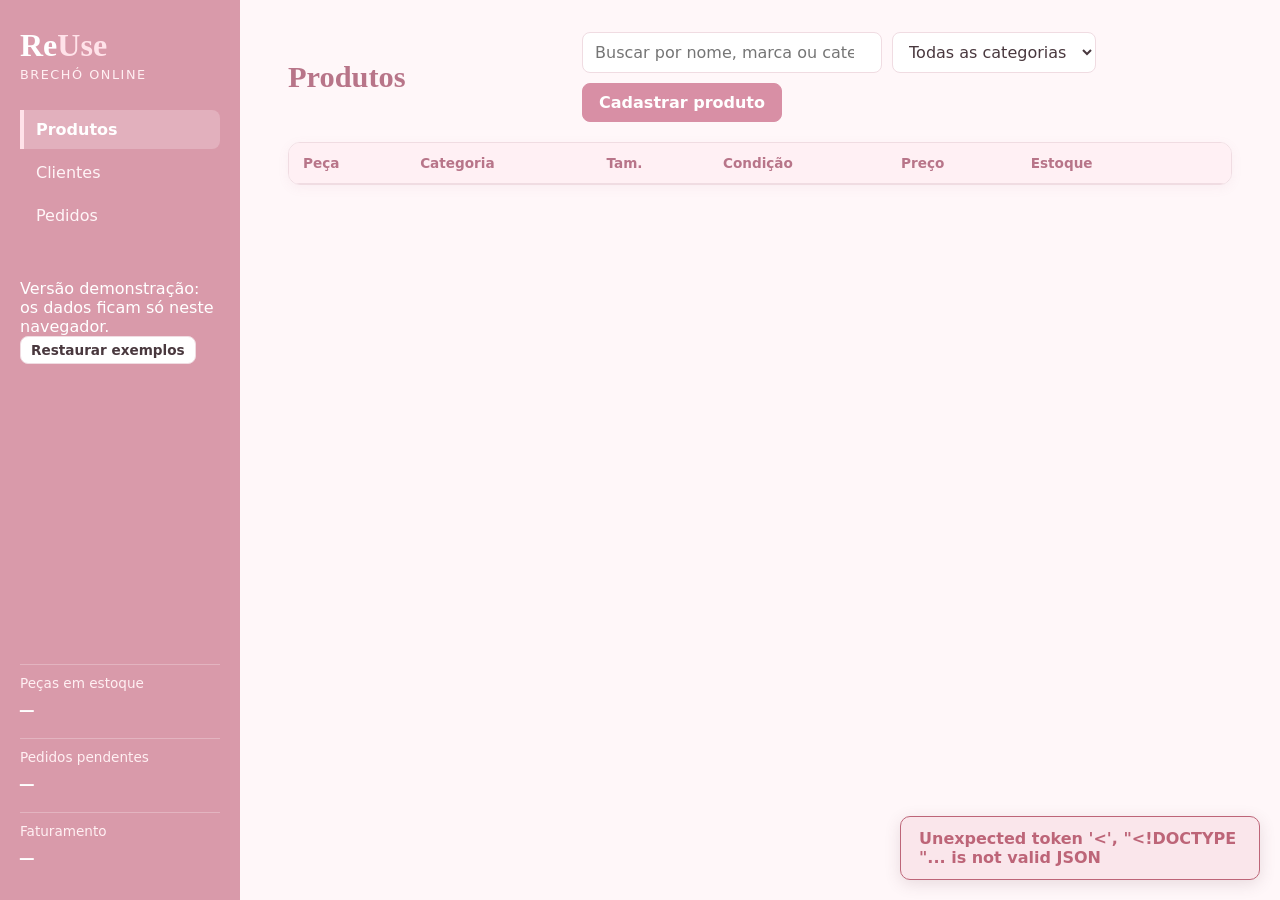
==== commit 21e07172: "Atualiza index.html" ====
--- a/index.html
+++ b/index.html
@@ -12,453 +12,7 @@
   <!-- viewport: faz o layout se adaptar a telas de celular -->
   <meta name="viewport" content="width=device-width, initial-scale=1">
   <title>ReUse — Brechó online</title>
-  <style>
-/*
-  style.css — Tema ReUse (brechó): verde-sálvia, creme e terracota.
-  As cores ficam em variáveis (:root) para trocar o tema mexendo só aqui.
-*/
-
-:root {
-  --tinta: #5f7a61;          /* verde-sálvia (menu) */
-  --tinta-clara: #44604a;
-  --papel: #faf6ee;          /* creme (fundo) */
-  --superficie: #ffffff;
-  --linha: #e8e0d0;
-  --texto: #38342d;
-  --texto-suave: #7d7667;
-
-  --destaque: #c7714f;       /* terracota (botão principal) */
-  --destaque-hover: #b0603f;
-
-  --verde: #3f7a52;
-  --verde-fundo: #e1f0e5;
-
-  --vermelho: #b5503f;
-  --vermelho-fundo: #f8e3de;
-
-  --azul: #5d7d9a;
-  --azul-fundo: #e6eef5;
-
-  --cinza: #7d7667;
-  --cinza-fundo: #eeeae0;
-
-  --serifa: "Iowan Old Style", "Palatino Linotype", Palatino, Georgia, serif;
-  --sans: system-ui, -apple-system, "Segoe UI", Roboto, sans-serif;
-}
-
-/* ---------- Configuração geral ---------- */
-
-* { box-sizing: border-box; }
-
-[hidden] { display: none !important; }
-
-body {
-  margin: 0;
-  font-family: var(--sans);
-  color: var(--texto);
-  background: var(--papel);
-  display: grid;
-  grid-template-columns: 240px 1fr;
-  min-height: 100vh;
-}
-
-/* ---------- Menu lateral ---------- */
-
-.menu {
-  background: var(--tinta);
-  color: #fff;
-  padding: 28px 20px;
-  display: flex;
-  flex-direction: column;
-  gap: 28px;
-  position: sticky;
-  top: 0;
-  height: 100vh;
-}
-
-.marca {
-  font: 600 2rem/1.1 var(--serifa);
-  margin: 0;
-}
-
-.marca span { color: #f3c9a8; }
-
-.marca small {
-  display: block;
-  font: 400 .8rem var(--sans);
-  letter-spacing: .12em;
-  text-transform: uppercase;
-  color: #dfe9df;
-  margin: 4px 0 0;
-}
-
-.menu nav {
-  display: flex;
-  flex-direction: column;
-  gap: 4px;
-}
-
-.aba {
-  text-align: left;
-  font: inherit;
-  color: #eaf1ea;
-  background: none;
-  border: 0;
-  border-left: 4px solid transparent;
-  padding: 10px 12px;
-  cursor: pointer;
-  border-radius: 0 8px 8px 0;
-  transition: .2s;
-}
-
-.aba:hover {
-  background: rgba(255,255,255,.13);
-  color: #fff;
-}
-
-.aba.ativa {
-  border-left-color: #f3c9a8;
-  background: rgba(255,255,255,.18);
-  color: #fff;
-  font-weight: 600;
-}
-
-.resumo {
-  margin: auto 0 0;
-  display: grid;
-  gap: 14px;
-}
-
-.resumo div {
-  border-top: 1px solid rgba(255,255,255,.22);
-  padding-top: 10px;
-}
-
-.resumo dt {
-  font-size: .85rem;
-  color: #dfe9df;
-}
-
-.resumo dd {
-  margin: 2px 0 0;
-  font: 600 1.7rem var(--serifa);
-}
-
-/* ---------- Conteúdo principal ---------- */
-
-main {
-  padding: 32px clamp(16px, 4vw, 48px);
-  min-width: 0;
-}
-
-.topo {
-  display: flex;
-  flex-wrap: wrap;
-  gap: 16px;
-  justify-content: space-between;
-  align-items: center;
-  margin-bottom: 20px;
-}
-
-h2 {
-  font: 600 1.9rem var(--serifa);
-  margin: 0;
-  color: var(--tinta-clara);
-}
-
-.ferramentas {
-  display: flex;
-  flex-wrap: wrap;
-  gap: 10px;
-}
-
-/* ---------- Tabelas ---------- */
-
-.tabela-area {
-  background: var(--superficie);
-  border: 1px solid var(--linha);
-  border-radius: 12px;
-  overflow-x: auto;
-  box-shadow: 0 3px 12px rgba(80,70,40,.06);
-}
-
-table {
-  width: 100%;
-  border-collapse: collapse;
-}
-
-th, td {
-  padding: 12px 14px;
-  text-align: left;
-  border-bottom: 1px solid var(--linha);
-  vertical-align: middle;
-}
-
-th {
-  font-size: .85rem;
-  font-weight: 600;
-  color: var(--tinta-clara);
-  background: #f4f0e4;
-}
-
-tbody tr:last-child td {
-  border-bottom: 0;
-}
-
-tbody tr:hover {
-  background: #fdfaf3;
-}
-
-.vazio {
-  text-align: center;
-  color: var(--texto-suave);
-  padding: 36px 14px;
-}
-
-.acoes-linha {
-  text-align: right;
-  white-space: nowrap;
-}
-
-small {
-  color: var(--texto-suave);
-  margin-left: 6px;
-}
-
-/* ---------- Etiquetas de situação ---------- */
-
-.etiqueta {
-  display: inline-block;
-  padding: 3px 10px;
-  border-radius: 999px;
-  font-size: .82rem;
-  font-weight: 600;
-}
-
-.etiqueta.sim,
-.etiqueta.pago {
-  background: var(--verde-fundo);
-  color: var(--verde);
-}
-
-.etiqueta.nao,
-.etiqueta.vencido {
-  background: var(--vermelho-fundo);
-  color: var(--vermelho);
-}
-
-.etiqueta.pendente {
-  background: var(--azul-fundo);
-  color: var(--azul);
-}
-
-.etiqueta.cancelado {
-  background: var(--cinza-fundo);
-  color: var(--cinza);
-}
-
-/* ---------- Botões e campos ---------- */
-
-.botao {
-  font: inherit;
-  font-weight: 600;
-  cursor: pointer;
-  padding: 9px 16px;
-  border-radius: 8px;
-  border: 1px solid var(--linha);
-  background: var(--superficie);
-  color: var(--texto);
-  transition: .2s;
-}
-
-.botao:hover {
-  border-color: var(--tinta);
-  background: #f7f3e8;
-}
-
-.botao.primario {
-  background: var(--destaque);
-  border-color: var(--destaque);
-  color: #fff;
-}
-
-.botao.primario:hover {
-  background: var(--destaque-hover);
-  border-color: var(--destaque-hover);
-}
-
-.botao.perigo {
-  color: var(--vermelho);
-}
-
-.botao.pequeno {
-  padding: 5px 10px;
-  font-size: .85rem;
-}
-
-input, select {
-  font: inherit;
-  color: var(--texto);
-  background: var(--superficie);
-  border: 1px solid var(--linha);
-  border-radius: 8px;
-  padding: 9px 12px;
-}
-
-input:focus, select:focus {
-  border-color: var(--destaque);
-  outline: none;
-  box-shadow: 0 0 0 3px rgba(199,113,79,.18);
-}
-
-input[type="search"] {
-  min-width: min(300px, 100%);
-}
-
-:focus-visible {
-  outline: 3px solid var(--destaque);
-  outline-offset: 2px;
-}
-
-/* ---------- Avisos ---------- */
-
-.aviso {
-  position: fixed;
-  bottom: 20px;
-  right: 20px;
-  z-index: 20;
-  padding: 12px 18px;
-  border-radius: 10px;
-  font-weight: 600;
-  max-width: 360px;
-  box-shadow: 0 4px 16px rgba(50,40,20,.18);
-}
-
-.aviso.ok {
-  background: var(--verde-fundo);
-  color: var(--verde);
-  border: 1px solid var(--verde);
-}
-
-.aviso.erro {
-  background: var(--vermelho-fundo);
-  color: var(--vermelho);
-  border: 1px solid var(--vermelho);
-}
-
-/* ---------- Diálogos ---------- */
-
-dialog {
-  border: 1px solid var(--linha);
-  border-radius: 14px;
-  padding: 24px;
-  width: min(480px, 92vw);
-  background: var(--superficie);
-  color: var(--texto);
-  box-shadow: 0 10px 40px rgba(50,40,20,.18);
-}
-
-dialog::backdrop {
-  background: rgba(56,52,45,.45);
-}
-
-dialog h3 {
-  font: 600 1.4rem var(--serifa);
-  margin: 0 0 16px;
-  color: var(--tinta-clara);
-}
-
-dialog form {
-  display: grid;
-  gap: 14px;
-}
-
-dialog label {
-  display: grid;
-  gap: 5px;
-  font-size: .9rem;
-  color: var(--texto-suave);
-}
-
-dialog input,
-dialog select {
-  width: 100%;
-}
-
-.duas-colunas {
-  display: grid;
-  grid-template-columns: 1fr 1fr;
-  gap: 14px;
-}
-
-.acoes {
-  display: flex;
-  justify-content: flex-end;
-  gap: 10px;
-  margin-top: 6px;
-}
-
-/* ---------- Telas pequenas ---------- */
-
-@media (max-width: 800px) {
-  body {
-    grid-template-columns: 1fr;
-  }
-
-  .menu {
-    position: static;
-    height: auto;
-    padding: 16px;
-    gap: 14px;
-  }
-
-  .menu nav {
-    flex-direction: row;
-    flex-wrap: wrap;
-  }
-
-  .aba {
-    border-left: 0;
-    border-bottom: 3px solid transparent;
-    border-radius: 6px 6px 0 0;
-  }
-
-  .aba.ativa {
-    border-bottom-color: #f3c9a8;
-  }
-
-  .resumo {
-    grid-template-columns: repeat(3, 1fr);
-    margin: 0;
-  }
-
-  .resumo dd {
-    font-size: 1.2rem;
-  }
-}
-
-/* ---------- Aviso da versão demonstração (só em docs/) ---------- */
-
-.demo {
-  margin: 0;
-  font-size: .8rem;
-  line-height: 1.4;
-  color: #dfe9df;
-}
-
-.demo .botao {
-  margin-top: 8px;
-  background: transparent;
-  color: #fff;
-  border-color: rgba(255,255,255,.4);
-}
-
-.demo .botao:hover {
-  background: rgba(255,255,255,.15);
-}
-
-</style>
-</head>
+  <link rel="stylesheet" href="css/style.css">
 <body>
 
   <!-- ===== Menu lateral: navegação entre as telas + resumo da loja ===== -->
@@ -625,929 +179,12 @@
     Ordem dos scripts IMPORTA: scripts comuns compartilham o mesmo escopo
     global, então api.js e ui.js precisam vir antes de quem os usa.
   -->
-  <script>
-/* ===== js/api.js ===== */
-/*
-  api.js — VERSÃO PARA GITHUB PAGES (sem servidor).
 
-  O GitHub Pages só entrega arquivos estáticos: não executa Python. Por isso,
-  neste arquivo, o "back-end" foi reescrito em JavaScript e roda DENTRO do
-  navegador, guardando os dados no localStorage.
-
-  As telas (produtos.js, clientes.js, pedidos.js) continuam idênticas às da
-  versão com Flask: elas chamam api.produtos.listar(), api.pedidos.pagar() etc.
-  e nem sabem que não existe servidor. Este arquivo cumpre o mesmo "contrato"
-  da API real e repete as MESMAS regras de negócio do Python (backend/models
-  e backend/dao):
-
-      Python (Flask)                      JavaScript (aqui)
-      ------------------------------      -----------------------------
-      armazenamento.transacao()           transacao()
-      models/validacao.py                 funções "validar..." abaixo
-      dao/*.py + models/*.py              objeto "api" (regras de estoque)
-      raise ErroConflito(...)             throw new Error(...)
-*/
-
-const CHAVE = "reuse-db-v1";   // nome sob o qual os dados ficam no navegador
-
-const CATEGORIAS = ["Camisetas", "Calças", "Vestidos", "Casacos", "Calçados", "Acessórios", "Outros"];
-const CONDICOES = ["Novo com etiqueta", "Ótimo estado", "Bom estado", "Com pequenos detalhes"];
-
-/* ====================================================================
-   ARMAZENAMENTO (equivale ao armazenamento.py)
-   ==================================================================== */
-
-/* Dados de exemplo (equivale ao dados/seed.json). */
-function bancoInicial() {
-  const p = (nome, marca, categoria, tamanho, condicao, preco_centavos, estoque = 1) =>
-    ({ nome, marca, categoria, tamanho, condicao, preco_centavos, estoque });
-  const produtos = [
-    p("Jaqueta jeans oversized", "Levi's", "Casacos", "M", "Ótimo estado", 12990),
-    p("Vestido floral midi", "Farm", "Vestidos", "P", "Bom estado", 8900),
-    p("Camiseta banda vintage", null, "Camisetas", "G", "Com pequenos detalhes", 4500),
-    p("Calça de alfaiataria", "Zara", "Calças", "40", "Novo com etiqueta", 11000),
-    p("Tênis branco clássico", "Adidas", "Calçados", "38", "Bom estado", 15000),
-    p("Bolsa de couro caramelo", null, "Acessórios", "Único", "Ótimo estado", 9500),
-    p("Camiseta básica branca", "Hering", "Camisetas", "M", "Ótimo estado", 2500, 4),
-  ].map((x, i) => ({ id: i + 1, ...x }));
-  const clientes = [
-    { id: 1, nome: "Ana Souza", email: "ana@email.com", telefone: "11987654321", cidade: "São Paulo" },
-    { id: 2, nome: "Bruno Lima", email: "bruno@email.com", telefone: "21912345678", cidade: "Rio de Janeiro" },
-  ];
-  // "ids" guarda o último id usado em cada tabela (o AUTOINCREMENT)
-  return { ids: { clientes: 2, produtos: produtos.length, pedidos: 0 }, clientes, produtos, pedidos: [] };
-}
-
-/*
-  localStorage pode estar bloqueado (aba anônima, política do navegador).
-  Nesse caso guardamos na memória: o site funciona, mas perde tudo ao recarregar.
-*/
-let bancoEmMemoria = null;
-
-function lerBanco() {
-  try {
-    const texto = localStorage.getItem(CHAVE);
-    if (texto) return JSON.parse(texto);
-  } catch (e) { /* cai para a memória */ }
-  return bancoEmMemoria ? JSON.parse(JSON.stringify(bancoEmMemoria)) : bancoInicial();
-}
-
-function gravarBanco(dados) {
-  bancoEmMemoria = JSON.parse(JSON.stringify(dados));
-  try { localStorage.setItem(CHAVE, JSON.stringify(dados)); } catch (e) { /* só memória */ }
-}
-
-function restaurarDadosDeExemplo() {
-  gravarBanco(bancoInicial());
-}
-
-/*
-  TRANSAÇÃO: carrega os dados, deixa a função alterar a CÓPIA em memória e só
-  grava no final se nada lançou erro. Se um "throw" acontecer no meio, a
-  gravação nunca é executada: nada muda (rollback). Igual ao transacao() do Python.
-*/
-function transacao(funcao) {
-  const db = lerBanco();
-  const resultado = funcao(db);   // se lançar erro, sai daqui sem gravar
-  gravarBanco(db);
-  return resultado;
-}
-
-function leitura(funcao) {
-  return funcao(lerBanco());
-}
-
-function novoId(db, tabela) {
-  db.ids[tabela] += 1;            // nunca reaproveita ids de registros excluídos
-  return db.ids[tabela];
-}
-
-/* ====================================================================
-   VALIDAÇÃO (equivale ao models/validacao.py)
-   ==================================================================== */
-
-function textoObrigatorio(valor, campo) {
-  if (typeof valor !== "string" || !valor.trim()) throw new Error(`O campo '${campo}' é obrigatório.`);
-  return valor.trim();
-}
-
-function textoOpcional(valor) {
-  return typeof valor === "string" && valor.trim() ? valor.trim() : null;
-}
-
-function escolha(valor, campo, opcoes) {
-  valor = textoObrigatorio(valor, campo);
-  if (!opcoes.includes(valor)) throw new Error(`O campo '${campo}' deve ser um de: ${opcoes.join(", ")}.`);
-  return valor;
-}
-
-function inteiro(valor, campo, minimo) {
-  if (valor === null || valor === undefined || valor === "") throw new Error(`O campo '${campo}' é obrigatório.`);
-  const n = Number(valor);
-  if (typeof valor === "boolean" || !Number.isInteger(n)) throw new Error(`O campo '${campo}' deve ser um número inteiro.`);
-  if (minimo !== undefined && n < minimo) throw new Error(`O campo '${campo}' deve ser no mínimo ${minimo}.`);
-  return n;
-}
-
-/*
-  Dinheiro nunca é guardado como número quebrado: convertemos para CENTAVOS
-  (inteiro). Math.round evita o erro clássico de 0.1 + 0.2 em ponto flutuante.
-*/
-function precoEmCentavos(valor, campo) {
-  if (valor === null || valor === undefined || valor === "" || typeof valor === "boolean")
-    throw new Error(`O campo '${campo}' é obrigatório.`);
-  const n = Number(String(valor).replace(",", "."));
-  if (!Number.isFinite(n)) throw new Error(`O campo '${campo}' deve ser um valor em reais.`);
-  if (n <= 0) throw new Error(`O campo '${campo}' deve ser maior que zero.`);
-  if (n > 100000) throw new Error(`O campo '${campo}' é alto demais.`);
-  return Math.round(n * 100);
-}
-
-function validarTelefone(valor) {
-  const digitos = textoObrigatorio(valor, "telefone").replace(/\D/g, "");
-  if (digitos.length !== 10 && digitos.length !== 11)
-    throw new Error("O telefone deve ter DDD + número (10 ou 11 dígitos).");
-  return digitos;
-}
-
-const REGEX_EMAIL = /^[^@\s]+@[^@\s]+\.[^@\s]+$/;
-
-/* Cada função abaixo valida os dados vindos do formulário e devolve o registro limpo. */
-function validarCliente(d) {
-  const email = textoObrigatorio(d.email, "email").toLowerCase();
-  const registro = {
-    nome: textoObrigatorio(d.nome, "nome"),
-    email,
-    telefone: validarTelefone(d.telefone),
-    cidade: textoObrigatorio(d.cidade, "cidade"),
-  };
-  if (!REGEX_EMAIL.test(email)) throw new Error("O e-mail informado é inválido.");
-  return registro;
-}
-
-function validarProduto(d) {
-  return {
-    nome: textoObrigatorio(d.nome, "nome"),
-    marca: textoOpcional(d.marca),
-    categoria: escolha(d.categoria, "categoria", CATEGORIAS),
-    tamanho: textoObrigatorio(d.tamanho, "tamanho"),
-    condicao: escolha(d.condicao, "condicao", CONDICOES),
-    preco_centavos: precoEmCentavos(d.preco, "preco"),
-    estoque: inteiro(d.estoque ?? 1, "estoque", 0),
-  };
-}
-
-/* ====================================================================
-   FORMATOS DE SAÍDA (equivalem aos to_dict() dos models)
-   ==================================================================== */
-
-const paraProduto = (r) => ({
-  id: r.id, nome: r.nome, marca: r.marca, categoria: r.categoria, tamanho: r.tamanho,
-  condicao: r.condicao, preco: r.preco_centavos / 100, estoque: r.estoque, disponivel: r.estoque > 0,
-});
-
-/* "Hoje" no fuso do usuário, no formato AAAA-MM-DD (toISOString usaria UTC e erraria a data à noite). */
-function hojeISO(maisDias = 0) {
-  const d = new Date();
-  d.setDate(d.getDate() + maisDias);
-  const dois = (n) => String(n).padStart(2, "0");
-  return `${d.getFullYear()}-${dois(d.getMonth() + 1)}-${dois(d.getDate())}`;
-}
-
-/*
-  Status do pedido. A ORDEM dos if importa: cancelado nunca aparece como
-  vencido. Comparar textos AAAA-MM-DD funciona porque a ordem alfabética é
-  igual à cronológica nesse formato.
-*/
-function statusDoPedido(r) {
-  if (r.data_cancelamento) return "cancelado";
-  if (r.data_pagamento) return "pago";
-  return hojeISO() > r.data_limite ? "vencido" : "pendente";
-}
-
-/* Faz o papel do JOIN: junta o pedido ao nome do cliente e da peça. */
-function paraPedido(db, r) {
-  const cliente = db.clientes.find((c) => c.id === r.cliente_id);
-  const produto = db.produtos.find((p) => p.id === r.produto_id);
-  return {
-    id: r.id, cliente_id: r.cliente_id, produto_id: r.produto_id, quantidade: r.quantidade,
-    data_pedido: r.data_pedido, data_limite: r.data_limite,
-    data_pagamento: r.data_pagamento, data_cancelamento: r.data_cancelamento,
-    valor_total: r.valor_total_centavos / 100,
-    cliente_nome: cliente ? cliente.nome : null,
-    produto_nome: produto ? produto.nome : null,
-    status: statusDoPedido(r),
-  };
-}
-
-const STATUS_FILTRO = {
-  pendentes: ["pendente", "vencido"],   // pendentes inclui os vencidos
-  vencidos: ["vencido"],
-  pagos: ["pago"],
-  cancelados: ["cancelado"],
-};
-
-const contem = (texto, busca) => String(texto ?? "").toLowerCase().includes(busca.toLowerCase());
-const porNome = (a, b) => a.nome.localeCompare(b.nome, "pt-BR");
-
-/* ====================================================================
-   A "API" (mesma forma da versão com Flask; todas devolvem Promise)
-   ==================================================================== */
-
-const api = {
-  produtos: {
-    listar: async (busca = "", categoria = "") => leitura((db) =>
-      db.produtos
-        .filter((p) => !busca || contem(p.nome, busca) || contem(p.marca, busca) || contem(p.categoria, busca))
-        .filter((p) => !categoria || p.categoria === categoria)
-        .map(paraProduto).sort(porNome)),
-
-    listarDisponiveis: async () => leitura((db) =>
-      db.produtos.filter((p) => p.estoque > 0).map(paraProduto).sort(porNome)),
-
-    opcoes: async () => ({ categorias: CATEGORIAS, condicoes: CONDICOES }),
-
-    criar: async (dados) => transacao((db) => {
-      const registro = { id: novoId(db, "produtos"), ...validarProduto(dados) };
-      db.produtos.push(registro);
-      return paraProduto(registro);
-    }),
-
-    atualizar: async (id, dados) => transacao((db) => {
-      const atual = db.produtos.find((p) => p.id === Number(id));
-      if (!atual) throw new Error("Produto não encontrado.");
-      Object.assign(atual, validarProduto(dados));
-      return paraProduto(atual);
-    }),
-
-    excluir: async (id) => transacao((db) => {
-      id = Number(id);
-      // Regra do FOREIGN KEY ... RESTRICT: peça com pedidos fica no histórico
-      if (db.pedidos.some((p) => p.produto_id === id))
-        throw new Error("Não é possível excluir: o produto possui pedidos registrados.");
-      if (!db.produtos.some((p) => p.id === id)) throw new Error("Produto não encontrado.");
-      db.produtos = db.produtos.filter((p) => p.id !== id);
-      return null;
-    }),
-  },
-
-  clientes: {
-    listar: async (busca = "") => leitura((db) =>
-      db.clientes
-        .filter((c) => !busca || contem(c.nome, busca) || contem(c.email, busca) || contem(c.cidade, busca))
-        .sort(porNome)),
-
-    criar: async (dados) => transacao((db) => {
-      const registro = validarCliente(dados);
-      // regra UNIQUE do e-mail, verificada "na mão"
-      if (db.clientes.some((c) => c.email === registro.email))
-        throw new Error("Já existe um cliente com este e-mail.");
-      const novo = { id: novoId(db, "clientes"), ...registro };
-      db.clientes.push(novo);
-      return novo;
-    }),
-
-    atualizar: async (id, dados) => transacao((db) => {
-      id = Number(id);
-      const atual = db.clientes.find((c) => c.id === id);
-      if (!atual) throw new Error("Cliente não encontrado.");
-      const registro = validarCliente(dados);
-      if (db.clientes.some((c) => c.email === registro.email && c.id !== id))
-        throw new Error("Já existe um cliente com este e-mail.");
-      Object.assign(atual, registro);
-      return atual;
-    }),
-
-    excluir: async (id) => transacao((db) => {
-      id = Number(id);
-      if (db.pedidos.some((p) => p.cliente_id === id))
-        throw new Error("Não é possível excluir: o cliente possui pedidos registrados.");
-      if (!db.clientes.some((c) => c.id === id)) throw new Error("Cliente não encontrado.");
-      db.clientes = db.clientes.filter((c) => c.id !== id);
-      return null;
-    }),
-  },
-
-  pedidos: {
-    listar: async (status = "") => leitura((db) => {
-      if (status && !STATUS_FILTRO[status])
-        throw new Error("Status inválido. Use: pendentes, vencidos, pagos ou cancelados.");
-      return db.pedidos
-        .map((r) => paraPedido(db, r))
-        .filter((p) => !status || STATUS_FILTRO[status].includes(p.status))
-        // mais recentes primeiro (data e, em empate, o id maior)
-        .sort((a, b) => (b.data_pedido.localeCompare(a.data_pedido)) || (b.id - a.id));
-    }),
-
-    /*
-      Regra principal: fazer o pedido baixa o estoque. Tudo dentro de UMA
-      transacao(): se faltar estoque, o throw desfaz tudo e nada é gravado.
-    */
-    registrar: async ({ cliente_id, produto_id, quantidade = 1, dias = 2 }) => transacao((db) => {
-      if (!Number.isInteger(dias) || dias < 1 || dias > 15)
-        throw new Error("O prazo de pagamento deve ser de 1 a 15 dias.");
-      if (!Number.isInteger(quantidade) || quantidade < 1)
-        throw new Error("A quantidade deve ser um número inteiro maior que zero.");
-      if (!db.clientes.some((c) => c.id === cliente_id)) throw new Error("Cliente não encontrado.");
-      const produto = db.produtos.find((p) => p.id === produto_id);
-      if (!produto) throw new Error("Produto não encontrado.");
-      if (quantidade > produto.estoque)
-        throw new Error(`Estoque insuficiente: restam ${produto.estoque} unidade(s) de '${produto.nome}'.`);
-
-      produto.estoque -= quantidade;
-      const pedido = {
-        id: novoId(db, "pedidos"), cliente_id, produto_id, quantidade,
-        // "retrato" do preço no dia da compra: mudar o preço depois não altera o pedido
-        valor_total_centavos: produto.preco_centavos * quantidade,
-        data_pedido: hojeISO(), data_limite: hojeISO(dias),
-        data_pagamento: null, data_cancelamento: null,
-      };
-      db.pedidos.push(pedido);
-      return paraPedido(db, pedido);
-    }),
-
-    pagar: async (id) => transacao((db) => {
-      const pedido = db.pedidos.find((p) => p.id === Number(id));
-      if (!pedido) throw new Error("Pedido não encontrado.");
-      if (pedido.data_cancelamento) throw new Error("Este pedido foi cancelado e não pode ser pago.");
-      if (pedido.data_pagamento) throw new Error("Este pedido já foi pago.");
-      pedido.data_pagamento = hojeISO();
-      return paraPedido(db, pedido);
-    }),
-
-    /* Cancelar mexe em DUAS coisas juntas: o pedido e o estoque da peça. */
-    cancelar: async (id) => transacao((db) => {
-      const pedido = db.pedidos.find((p) => p.id === Number(id));
-      if (!pedido) throw new Error("Pedido não encontrado.");
-      if (pedido.data_pagamento) throw new Error("Pedido já pago não pode ser cancelado.");
-      if (pedido.data_cancelamento) throw new Error("Este pedido já foi cancelado.");
-      pedido.data_cancelamento = hojeISO();
-      db.produtos.find((p) => p.id === pedido.produto_id).estoque += pedido.quantidade;
-      return paraPedido(db, pedido);
-    }),
-  },
-};
-
-</script>
-  <script>
-/* ===== js/ui.js ===== */
-/*
-  ui.js — pequenas ferramentas de interface usadas por todas as telas.
-*/
-
-/*
-  escapar(): converte caracteres especiais do HTML em texto inofensivo.
-  POR QUÊ: montamos linhas da tabela com innerHTML. Se alguém cadastrar um
-  cliente chamado <script>alert(1)<\/script>, sem escapar o navegador EXECUTARIA
-  esse código (ataque XSS). Escapando, ele aparece apenas como texto.
-  Regra: todo dado vindo da API e colocado em innerHTML passa por escapar().
-*/
-function escapar(valor) {
-  return String(valor ?? "")
-    .replaceAll("&", "&amp;")
-    .replaceAll("<", "&lt;")
-    .replaceAll(">", "&gt;")
-    .replaceAll('"', "&quot;")
-    .replaceAll("'", "&#39;");
-}
-
-/* A API devolve datas como "2026-11-11"; aqui mostramos "11/11/2026". */
-function formatarData(iso) {
-  if (!iso) return "–";
-  const [ano, mes, dia] = iso.split("-");
-  return `${dia}/${mes}/${ano}`;
-}
-
-/*
-  Intl.NumberFormat formata números conforme o idioma/moeda:
-  49.9 vira "R$ 49,90". Criamos o formatador uma vez e reaproveitamos.
-*/
-const formatadorReal = new Intl.NumberFormat("pt-BR", { style: "currency", currency: "BRL" });
-function formatarMoeda(valor) {
-  return formatadorReal.format(valor);
-}
-
-/* Telefone guardado como "11987654321" -> mostrado como "(11) 98765-4321". */
-function formatarTelefone(digitos) {
-  const t = String(digitos ?? "");
-  if (t.length === 11) return `(${t.slice(0, 2)}) ${t.slice(2, 7)}-${t.slice(7)}`;
-  if (t.length === 10) return `(${t.slice(0, 2)}) ${t.slice(2, 6)}-${t.slice(6)}`;
-  return t;
-}
-
-/* Mostra uma mensagem no topo e a esconde sozinha depois de 4 segundos. */
-let _temporizadorAviso;
-function mostrarAviso(texto, tipo = "ok") {
-  const caixa = document.getElementById("aviso");
-  caixa.textContent = texto;        // textContent (não innerHTML): já é seguro
-  caixa.className = `aviso ${tipo}`; // "ok" ou "erro" -> cor definida no CSS
-  caixa.hidden = false;
-  clearTimeout(_temporizadorAviso);
-  _temporizadorAviso = setTimeout(() => (caixa.hidden = true), 4000);
-}
-
-/* Atalho para tratar erros vindos da API (as exceções lançadas em api.js). */
-function mostrarErro(erro) {
-  mostrarAviso(erro.message, "erro");
-}
-
-/*
-  FormData lê todos os campos de um <form> pelo atributo "name".
-  Object.fromEntries transforma isso em um objeto simples: {nome: "...", ...}
-*/
-function lerFormulario(form) {
-  return Object.fromEntries(new FormData(form).entries());
-}
-
-/*
-  Os campos <input> sempre devolvem TEXTO ("3"). A API espera número para
-  alguns campos, então convertemos. Campo vazio vira null.
-*/
-function paraNumero(valor) {
-  return valor === "" || valor === undefined ? null : Number(valor);
-}
-
-/* Fecha o diálogo ao clicar em qualquer botão com o atributo data-fechar. */
-document.addEventListener("click", (evento) => {
-  if (evento.target.matches("[data-fechar]")) {
-    evento.target.closest("dialog").close();
-  }
-});
-
-/*
-  debounce: espera o usuário parar de digitar por 300 ms antes de buscar.
-  Sem isso, cada tecla dispararia uma requisição ao servidor.
-*/
-function debounce(funcao, atraso = 300) {
-  let temporizador;
-  return (...args) => {
-    clearTimeout(temporizador);
-    temporizador = setTimeout(() => funcao(...args), atraso);
-  };
-}
-
-</script>
-  <script>
-/* ===== js/produtos.js ===== */
-/*
-  produtos.js — tela de Produtos: listar, buscar, filtrar, cadastrar, editar
-  e excluir. Padrão usado nas três telas:  carregar -> desenhar -> reagir.
-*/
-
-const tabelaProdutos = document.getElementById("tabela-produtos");
-const dialogoProduto = document.getElementById("dialogo-produto");
-const formProduto = document.getElementById("form-produto");
-const filtroCategoria = document.getElementById("filtro-categoria");
-
-/* Guarda os produtos carregados para o botão "Editar" achar os dados pelo id
-   sem precisar perguntar ao servidor de novo. */
-let produtosCarregados = [];
-
-/*
-  As listas de categorias e condições vêm do SERVIDOR (/produtos/opcoes),
-  assim o front nunca fica diferente do que o back aceita.
-  Preenche o filtro e os <select> do formulário uma única vez.
-*/
-async function carregarOpcoesProduto() {
-  try {
-    const { categorias, condicoes } = await api.produtos.opcoes();
-    const opcoes = (lista) => lista.map((o) => `<option>${escapar(o)}</option>`).join("");
-    filtroCategoria.insertAdjacentHTML("beforeend", opcoes(categorias));
-    formProduto.elements.categoria.innerHTML = opcoes(categorias);
-    formProduto.elements.condicao.innerHTML = opcoes(condicoes);
-  } catch (erro) {
-    mostrarErro(erro);
-  }
-}
-
-/* 1) CARREGAR: pede a lista ao servidor e manda desenhar. */
-async function carregarProdutos() {
-  try {
-    const busca = document.getElementById("busca-produtos").value;
-    produtosCarregados = await api.produtos.listar(busca, filtroCategoria.value);
-    desenharProdutos();
-  } catch (erro) {
-    mostrarErro(erro);
-  }
-}
-
-/* 2) DESENHAR: transforma o array de produtos em linhas <tr> da tabela. */
-function desenharProdutos() {
-  if (produtosCarregados.length === 0) {
-    // Estado vazio: orienta o usuário sobre o que fazer
-    tabelaProdutos.innerHTML =
-      `<tr><td colspan="7" class="vazio">Nenhum produto encontrado. Cadastre o primeiro com o botão acima.</td></tr>`;
-    return;
-  }
-
-  // .map cria um texto HTML para cada produto; .join une tudo em um só texto
-  tabelaProdutos.innerHTML = produtosCarregados.map((p) => `
-    <tr>
-      <td>
-        <strong>${escapar(p.nome)}</strong>
-        ${p.marca ? `<small>${escapar(p.marca)}</small>` : ""}
-      </td>
-      <td>${escapar(p.categoria)}</td>
-      <td>${escapar(p.tamanho)}</td>
-      <td>${escapar(p.condicao)}</td>
-      <td>${formatarMoeda(p.preco)}</td>
-      <td>
-        <!-- classe "sim"/"nao" muda a cor da etiqueta (ver style.css) -->
-        <span class="etiqueta ${p.disponivel ? "sim" : "nao"}">
-          ${p.disponivel ? `${p.estoque} em estoque` : "Esgotado"}
-        </span>
-      </td>
-      <td class="acoes-linha">
-        <!-- data-id guarda o id do produto para o clique saber qual é -->
-        <button class="botao pequeno" data-acao="editar" data-id="${p.id}">Editar</button>
-        <button class="botao pequeno perigo" data-acao="excluir" data-id="${p.id}">Excluir</button>
-      </td>
-    </tr>`).join("");
-}
-
-/*
-  EVENT DELEGATION: em vez de colocar um "onclick" em cada botão (que são
-  recriados a cada desenho), colocamos UM ouvinte na tabela. O clique "sobe"
-  dos botões até ela, e descobrimos qual botão foi usando data-acao e data-id.
-*/
-tabelaProdutos.addEventListener("click", async (evento) => {
-  const botao = evento.target.closest("button[data-acao]");
-  if (!botao) return;
-  const id = Number(botao.dataset.id);
-
-  if (botao.dataset.acao === "editar") {
-    abrirFormularioProduto(produtosCarregados.find((p) => p.id === id));
-  } else if (botao.dataset.acao === "excluir") {
-    // confirm() mostra "OK/Cancelar" antes de uma ação irreversível
-    if (!confirm("Excluir este produto?")) return;
-    try {
-      await api.produtos.excluir(id);
-      mostrarAviso("Produto excluído.");
-      await recarregarTudo();
-    } catch (erro) {
-      // Ex.: 409 quando o produto tem pedidos registrados
-      mostrarErro(erro);
-    }
-  }
-});
-
-/* Abre o diálogo: vazio para cadastrar, preenchido para editar. */
-function abrirFormularioProduto(produto = null) {
-  formProduto.reset();
-  document.getElementById("titulo-dialogo-produto").textContent =
-    produto ? "Editar produto" : "Cadastrar produto";
-  if (produto) {
-    const f = formProduto.elements;
-    f.id.value = produto.id;
-    f.nome.value = produto.nome;
-    f.marca.value = produto.marca ?? "";
-    f.categoria.value = produto.categoria;
-    f.tamanho.value = produto.tamanho;
-    f.condicao.value = produto.condicao;
-    f.preco.value = produto.preco;
-    f.estoque.value = produto.estoque;
-  }
-  dialogoProduto.showModal();
-}
-
-/* 3) SALVAR: POST (id vazio) ou PUT (id preenchido). */
-formProduto.addEventListener("submit", async (evento) => {
-  evento.preventDefault(); // impede o navegador de recarregar a página
-  const dados = lerFormulario(formProduto);
-  const id = dados.id;
-  delete dados.id; // o id vai na URL, não no corpo
-  dados.preco = paraNumero(dados.preco);
-  dados.estoque = paraNumero(dados.estoque);
-
-  try {
-    if (id) {
-      await api.produtos.atualizar(id, dados);
-      mostrarAviso("Produto atualizado.");
-    } else {
-      await api.produtos.criar(dados);
-      mostrarAviso("Produto cadastrado.");
-    }
-    dialogoProduto.close();
-    await recarregarTudo();
-  } catch (erro) {
-    mostrarErro(erro); // o diálogo continua aberto para o usuário corrigir
-  }
-});
-
-document.getElementById("novo-produto").addEventListener("click", () => abrirFormularioProduto());
-document.getElementById("busca-produtos").addEventListener("input", debounce(carregarProdutos));
-filtroCategoria.addEventListener("change", carregarProdutos);
-
-</script>
-  <script>
-/* ===== js/clientes.js ===== */
-/*
-  clientes.js — tela de Clientes. Mesma estrutura de produtos.js:
-  carregar -> desenhar -> reagir a cliques / envio do formulário.
-*/
-
-const tabelaClientes = document.getElementById("tabela-clientes");
-const dialogoCliente = document.getElementById("dialogo-cliente");
-const formCliente = document.getElementById("form-cliente");
-let clientesCarregados = [];
-
-async function carregarClientes() {
-  try {
-    const busca = document.getElementById("busca-clientes").value;
-    clientesCarregados = await api.clientes.listar(busca);
-    desenharClientes();
-  } catch (erro) {
-    mostrarErro(erro);
-  }
-}
-
-function desenharClientes() {
-  if (clientesCarregados.length === 0) {
-    tabelaClientes.innerHTML =
-      `<tr><td colspan="5" class="vazio">Nenhum cliente encontrado. Cadastre o primeiro com o botão acima.</td></tr>`;
-    return;
-  }
-  tabelaClientes.innerHTML = clientesCarregados.map((c) => `
-    <tr>
-      <td><strong>${escapar(c.nome)}</strong></td>
-      <td>${escapar(c.email)}</td>
-      <td>${escapar(formatarTelefone(c.telefone))}</td>
-      <td>${escapar(c.cidade)}</td>
-      <td class="acoes-linha">
-        <button class="botao pequeno" data-acao="editar" data-id="${c.id}">Editar</button>
-        <button class="botao pequeno perigo" data-acao="excluir" data-id="${c.id}">Excluir</button>
-      </td>
-    </tr>`).join("");
-}
-
-// Event delegation (explicado em produtos.js)
-tabelaClientes.addEventListener("click", async (evento) => {
-  const botao = evento.target.closest("button[data-acao]");
-  if (!botao) return;
-  const id = Number(botao.dataset.id);
-
-  if (botao.dataset.acao === "editar") {
-    abrirFormularioCliente(clientesCarregados.find((c) => c.id === id));
-  } else if (botao.dataset.acao === "excluir") {
-    if (!confirm("Excluir este cliente?")) return;
-    try {
-      await api.clientes.excluir(id);
-      mostrarAviso("Cliente excluído.");
-      await recarregarTudo();
-    } catch (erro) {
-      mostrarErro(erro); // ex.: 409 cliente com pedidos
-    }
-  }
-});
-
-function abrirFormularioCliente(cliente = null) {
-  formCliente.reset();
-  document.getElementById("titulo-dialogo-cliente").textContent =
-    cliente ? "Editar cliente" : "Cadastrar cliente";
-  if (cliente) {
-    formCliente.elements.id.value = cliente.id;
-    formCliente.elements.nome.value = cliente.nome;
-    formCliente.elements.email.value = cliente.email;
-    formCliente.elements.telefone.value = formatarTelefone(cliente.telefone);
-    formCliente.elements.cidade.value = cliente.cidade;
-  }
-  dialogoCliente.showModal();
-}
-
-formCliente.addEventListener("submit", async (evento) => {
-  evento.preventDefault();
-  const dados = lerFormulario(formCliente);
-  const id = dados.id;
-  delete dados.id;
-
-  try {
-    if (id) {
-      await api.clientes.atualizar(id, dados);
-      mostrarAviso("Cliente atualizado.");
-    } else {
-      await api.clientes.criar(dados);
-      mostrarAviso("Cliente cadastrado.");
-    }
-    dialogoCliente.close();
-    await recarregarTudo();
-  } catch (erro) {
-    mostrarErro(erro); // ex.: 409 e-mail repetido
-  }
-});
-
-document.getElementById("novo-cliente").addEventListener("click", () => abrirFormularioCliente());
-document.getElementById("busca-clientes").addEventListener("input", debounce(carregarClientes));
-
-</script>
-  <script>
-/* ===== js/pedidos.js ===== */
-/*
-  pedidos.js — tela de Pedidos: listar com filtro, fazer, pagar e cancelar.
-  É a tela que usa a regra de negócio principal do sistema (controle de estoque).
-*/
-
-const tabelaPedidos = document.getElementById("tabela-pedidos");
-const dialogoPedido = document.getElementById("dialogo-pedido");
-const formPedido = document.getElementById("form-pedido");
-const filtroStatus = document.getElementById("filtro-status");
-
-/* Guarda os produtos oferecidos no formulário para limitar a quantidade. */
-let produtosDoPedido = [];
-
-async function carregarPedidos() {
-  try {
-    // O filtro (pendentes/vencidos/pagos/cancelados) é feito pelo servidor
-    // via query string
-    const lista = await api.pedidos.listar(filtroStatus.value);
-    desenharPedidos(lista);
-  } catch (erro) {
-    mostrarErro(erro);
-  }
-}
-
-function desenharPedidos(lista) {
-  if (lista.length === 0) {
-    tabelaPedidos.innerHTML =
-      `<tr><td colspan="7" class="vazio">Nenhum pedido nesta visão.</td></tr>`;
-    return;
-  }
-  tabelaPedidos.innerHTML = lista.map((p) => {
-    // Só pedidos "em aberto" (pendente ou vencido) têm botões de ação
-    const emAberto = p.status === "pendente" || p.status === "vencido";
-    return `
-    <tr>
-      <td><strong>${escapar(p.produto_nome)}</strong></td>
-      <td>${escapar(p.cliente_nome)}</td>
-      <td>${p.quantidade}</td>
-      <td>${formatarMoeda(p.valor_total)}</td>
-      <td>${formatarData(p.data_limite)}</td>
-      <td>
-        <!-- p.status é pendente/vencido/pago/cancelado: vira classe CSS -->
-        <span class="etiqueta ${p.status}">${p.status}</span>
-        ${p.data_pagamento ? `<small>em ${formatarData(p.data_pagamento)}</small>` : ""}
-        ${p.data_cancelamento ? `<small>em ${formatarData(p.data_cancelamento)}</small>` : ""}
-      </td>
-      <td class="acoes-linha">
-        ${emAberto ? `
-          <button class="botao pequeno primario" data-acao="pagar" data-id="${p.id}">Confirmar pagamento</button>
-          <button class="botao pequeno perigo" data-acao="cancelar" data-id="${p.id}">Cancelar</button>` : ""}
-      </td>
-    </tr>`;
-  }).join("");
-}
-
-tabelaPedidos.addEventListener("click", async (evento) => {
-  const botao = evento.target.closest("button[data-acao]");
-  if (!botao) return;
-  const id = botao.dataset.id;
-  try {
-    if (botao.dataset.acao === "pagar") {
-      await api.pedidos.pagar(id);
-      mostrarAviso("Pagamento confirmado.");
-    } else {
-      if (!confirm("Cancelar este pedido? A peça volta para o estoque.")) return;
-      await api.pedidos.cancelar(id);
-      mostrarAviso("Pedido cancelado.");
-    }
-    await recarregarTudo();   // o estoque mudou, então recarrega tudo
-  } catch (erro) {
-    mostrarErro(erro);
-  }
-});
-
-/*
-  Abre o formulário preenchendo os <select> com dados atuais da API.
-  Promise.all dispara as duas requisições ao mesmo tempo (mais rápido que
-  uma depois da outra) e espera as duas terminarem.
-  Só produtos com estoque são oferecidos (?disponiveis=1).
-*/
-async function abrirFormularioPedido() {
-  try {
-    const [clientes, produtos] = await Promise.all([
-      api.clientes.listar(),
-      api.produtos.listarDisponiveis(),
-    ]);
-
-    if (clientes.length === 0 || produtos.length === 0) {
-      mostrarAviso("Cadastre ao menos um cliente e tenha um produto em estoque.", "erro");
-      return;
-    }
-
-    produtosDoPedido = produtos;
-    formPedido.reset();
-    formPedido.elements.cliente_id.innerHTML = clientes.map(
-      (c) => `<option value="${c.id}">${escapar(c.nome)} (${escapar(c.cidade)})</option>`).join("");
-    formPedido.elements.produto_id.innerHTML = produtos.map(
-      (p) => `<option value="${p.id}">${escapar(p.nome)} (${escapar(p.tamanho)}) — ${formatarMoeda(p.preco)}</option>`).join("");
-    limitarQuantidade();
-    dialogoPedido.showModal();
-  } catch (erro) {
-    mostrarErro(erro);
-  }
-}
-
-/* Limita o campo "quantidade" ao estoque da peça escolhida (conforto de uso;
-   a regra de verdade continua no servidor). */
-function limitarQuantidade() {
-  const produto = produtosDoPedido.find(
-    (p) => p.id === Number(formPedido.elements.produto_id.value));
-  formPedido.elements.quantidade.max = produto ? produto.estoque : 1;
-  formPedido.elements.quantidade.value = 1;
-}
-formPedido.elements.produto_id.addEventListener("change", limitarQuantidade);
-
-formPedido.addEventListener("submit", async (evento) => {
-  evento.preventDefault();
-  const dados = lerFormulario(formPedido);
-  try {
-    // A API exige números inteiros (se mandasse "1" como texto, daria 400)
-    await api.pedidos.registrar({
-      cliente_id: Number(dados.cliente_id),
-      produto_id: Number(dados.produto_id),
-      quantidade: Number(dados.quantidade),
-      dias: Number(dados.dias),
-    });
-    dialogoPedido.close();
-    mostrarAviso("Pedido registrado.");
-    await recarregarTudo();
-  } catch (erro) {
-    mostrarErro(erro); // ex.: 409 estoque insuficiente
-  }
-});
-
-document.getElementById("novo-pedido").addEventListener("click", abrirFormularioPedido);
-filtroStatus.addEventListener("change", carregarPedidos);
-
-</script>
-  <script>
-/* ===== js/app.js ===== */
-/*
-  app.js — "maestro" do front-end: troca de abas, resumo lateral e
-  carregamento inicial. É o último script carregado.
-*/
-
-const abas = document.querySelectorAll(".aba");
-const telas = document.querySelectorAll(".tela");
-
-/* Mostra só a tela escolhida e marca o botão do menu como ativo. */
-function abrirAba(nome) {
-  telas.forEach((t) => (t.hidden = t.id !== `aba-${nome}`));
-  abas.forEach((b) => b.classList.toggle("ativa", b.dataset.aba === nome));
-}
-
-abas.forEach((botao) =>
-  botao.addEventListener("click", () => abrirAba(botao.dataset.aba)));
-
-/*
-  Números do menu lateral. Reaproveitamos as rotas que já existem:
-  somamos/contamos as listas devolvidas pela API.
-*/
-async function atualizarResumo() {
-  try {
-    const [produtos, pendentes, pagos] = await Promise.all([
-      api.produtos.listar(),
-      api.pedidos.listar("pendentes"),
-      api.pedidos.listar("pagos"),
-    ]);
-    // reduce: percorre a lista acumulando um total
-    document.getElementById("resumo-estoque").textContent =
-      produtos.reduce((soma, p) => soma + p.estoque, 0);
-    // "pendentes" já inclui os vencidos (vencido = pendente + prazo passado)
-    document.getElementById("resumo-pendentes").textContent = pendentes.length;
-    // Faturamento = soma só dos pedidos PAGOS (pendente ainda não é dinheiro)
-    document.getElementById("resumo-faturamento").textContent =
-      formatarMoeda(pagos.reduce((soma, p) => soma + p.valor_total, 0));
-  } catch (erro) {
-    mostrarErro(erro);
-  }
-}
-
-/*
-  Depois de qualquer alteração (cadastro, exclusão, pedido, pagamento)
-  recarregamos as três listas e o resumo, para a tela nunca ficar
-  desatualizada em relação aos dados. As telas chamam esta função.
-*/
-async function recarregarTudo() {
-  await Promise.all([
-    carregarProdutos(),
-    carregarClientes(),
-    carregarPedidos(),
-    atualizarResumo(),
-  ]);
-}
-
-/* Só na versão demo: apaga os dados do navegador e volta aos exemplos. */
-document.getElementById("restaurar").addEventListener("click", async () => {
-  if (!confirm("Apagar os dados deste navegador e voltar aos exemplos?")) return;
-  restaurarDadosDeExemplo();
-  mostrarAviso("Dados de exemplo restaurados.");
-  await recarregarTudo();
-});
-
-// Ao abrir a página: carrega as opções dos selects e depois os dados.
-carregarOpcoesProduto();
-recarregarTudo();
-
-</script>
+  <script src="js/api.js"></script>
+  <script src="js/ui.js"></script>
+  <script src="js/produtos.js"></script>
+  <script src="js/clientes.js"></script>
+  <script src="js/pedidos.js"></script>
+  <script src="js/app.js"></script>
 </body>
 </html>
--- a/css/style.css
+++ b/css/style.css
@@ -0,0 +1,424 @@
+
+/*
+  style.css — Tema ReUse: rosa pastel, branco e rosé.
+*/
+
+:root {
+  --tinta: #d99aaa;
+  --tinta-clara: #b87589;
+  --papel: #fff7f9;
+  --superficie: #ffffff;
+  --linha: #f0dce2;
+  --texto: #49383e;
+  --texto-suave: #967e86;
+
+  --destaque: #d88fa5;
+  --destaque-hover: #c47790;
+
+  --verde: #56866b;
+  --verde-fundo: #e5f3e9;
+
+  --vermelho: #bd6578;
+  --vermelho-fundo: #fae6eb;
+
+  --azul: #788eae;
+  --azul-fundo: #eaf0fa;
+
+  --cinza: #897b82;
+  --cinza-fundo: #f1e9ed;
+
+  --serifa: "Iowan Old Style", "Palatino Linotype", Palatino, Georgia, serif;
+  --sans: system-ui, -apple-system, "Segoe UI", Roboto, sans-serif;
+}
+
+/* ---------- Configuração geral ---------- */
+
+* { box-sizing: border-box; }
+
+[hidden] { display: none !important; }
+
+body {
+  margin: 0;
+  font-family: var(--sans);
+  color: var(--texto);
+  background: var(--papel);
+  display: grid;
+  grid-template-columns: 240px 1fr;
+  min-height: 100vh;
+}
+
+/* ---------- Menu lateral ---------- */
+
+.menu {
+  background: var(--tinta);
+  color: #fff;
+  padding: 28px 20px;
+  display: flex;
+  flex-direction: column;
+  gap: 28px;
+  position: sticky;
+  top: 0;
+  height: 100vh;
+}
+
+.marca {
+  font: 600 2rem/1.1 var(--serifa);
+  margin: 0;
+}
+
+.marca span { color: #ffe2e9; }
+
+.marca small {
+  display: block;
+  font: 400 .8rem var(--sans);
+  letter-spacing: .12em;
+  text-transform: uppercase;
+  color: #fff0f3;
+  margin: 4px 0 0;
+}
+
+.menu nav {
+  display: flex;
+  flex-direction: column;
+  gap: 4px;
+}
+
+.aba {
+  text-align: left;
+  font: inherit;
+  color: #fff5f7;
+  background: none;
+  border: 0;
+  border-left: 4px solid transparent;
+  padding: 10px 12px;
+  cursor: pointer;
+  border-radius: 0 8px 8px 0;
+  transition: .2s;
+}
+
+.aba:hover {
+  background: rgba(255,255,255,.16);
+  color: #fff;
+}
+
+.aba.ativa {
+  border-left-color: #ffe2e9;
+  background: rgba(255,255,255,.22);
+  color: #fff;
+  font-weight: 600;
+}
+
+.resumo {
+  margin: auto 0 0;
+  display: grid;
+  gap: 14px;
+}
+
+.resumo div {
+  border-top: 1px solid rgba(255,255,255,.25);
+  padding-top: 10px;
+}
+
+.resumo dt {
+  font-size: .85rem;
+  color: #fff0f3;
+}
+
+.resumo dd {
+  margin: 2px 0 0;
+  font: 600 1.7rem var(--serifa);
+}
+
+/* ---------- Conteúdo principal ---------- */
+
+main {
+  padding: 32px clamp(16px, 4vw, 48px);
+  min-width: 0;
+}
+
+.topo {
+  display: flex;
+  flex-wrap: wrap;
+  gap: 16px;
+  justify-content: space-between;
+  align-items: center;
+  margin-bottom: 20px;
+}
+
+h2 {
+  font: 600 1.9rem var(--serifa);
+  margin: 0;
+  color: var(--tinta-clara);
+}
+
+.ferramentas {
+  display: flex;
+  flex-wrap: wrap;
+  gap: 10px;
+}
+
+/* ---------- Tabelas ---------- */
+
+.tabela-area {
+  background: var(--superficie);
+  border: 1px solid var(--linha);
+  border-radius: 12px;
+  overflow-x: auto;
+  box-shadow: 0 3px 12px rgba(180,110,135,.07);
+}
+
+table {
+  width: 100%;
+  border-collapse: collapse;
+}
+
+th, td {
+  padding: 12px 14px;
+  text-align: left;
+  border-bottom: 1px solid var(--linha);
+  vertical-align: middle;
+}
+
+th {
+  font-size: .85rem;
+  font-weight: 600;
+  color: var(--tinta-clara);
+  background: #fff0f4;
+}
+
+tbody tr:last-child td {
+  border-bottom: 0;
+}
+
+tbody tr:hover {
+  background: #fff8fa;
+}
+
+.vazio {
+  text-align: center;
+  color: var(--texto-suave);
+  padding: 36px 14px;
+}
+
+.acoes-linha {
+  text-align: right;
+  white-space: nowrap;
+}
+
+small {
+  color: var(--texto-suave);
+  margin-left: 6px;
+}
+
+/* ---------- Etiquetas de situação ---------- */
+
+.etiqueta {
+  display: inline-block;
+  padding: 3px 10px;
+  border-radius: 999px;
+  font-size: .82rem;
+  font-weight: 600;
+}
+
+.etiqueta.sim,
+.etiqueta.pago {
+  background: var(--verde-fundo);
+  color: var(--verde);
+}
+
+.etiqueta.nao,
+.etiqueta.vencido {
+  background: var(--vermelho-fundo);
+  color: var(--vermelho);
+}
+
+.etiqueta.pendente {
+  background: var(--azul-fundo);
+  color: var(--azul);
+}
+
+.etiqueta.cancelado {
+  background: var(--cinza-fundo);
+  color: var(--cinza);
+}
+
+/* ---------- Botões e campos ---------- */
+
+.botao {
+  font: inherit;
+  font-weight: 600;
+  cursor: pointer;
+  padding: 9px 16px;
+  border-radius: 8px;
+  border: 1px solid var(--linha);
+  background: var(--superficie);
+  color: var(--texto);
+  transition: .2s;
+}
+
+.botao:hover {
+  border-color: var(--tinta);
+  background: #fff0f4;
+}
+
+.botao.primario {
+  background: var(--destaque);
+  border-color: var(--destaque);
+  color: #fff;
+}
+
+.botao.primario:hover {
+  background: var(--destaque-hover);
+  border-color: var(--destaque-hover);
+}
+
+.botao.perigo {
+  color: var(--vermelho);
+}
+
+.botao.pequeno {
+  padding: 5px 10px;
+  font-size: .85rem;
+}
+
+input, select {
+  font: inherit;
+  color: var(--texto);
+  background: var(--superficie);
+  border: 1px solid var(--linha);
+  border-radius: 8px;
+  padding: 9px 12px;
+}
+
+input:focus, select:focus {
+  border-color: var(--destaque);
+  outline: none;
+  box-shadow: 0 0 0 3px rgba(216,143,165,.20);
+}
+
+input[type="search"] {
+  min-width: min(300px, 100%);
+}
+
+:focus-visible {
+  outline: 3px solid var(--destaque);
+  outline-offset: 2px;
+}
+
+/* ---------- Avisos ---------- */
+
+.aviso {
+  position: fixed;
+  bottom: 20px;
+  right: 20px;
+  z-index: 20;
+  padding: 12px 18px;
+  border-radius: 10px;
+  font-weight: 600;
+  max-width: 360px;
+  box-shadow: 0 4px 16px rgba(100,60,75,.15);
+}
+
+.aviso.ok {
+  background: var(--verde-fundo);
+  color: var(--verde);
+  border: 1px solid var(--verde);
+}
+
+.aviso.erro {
+  background: var(--vermelho-fundo);
+  color: var(--vermelho);
+  border: 1px solid var(--vermelho);
+}
+
+/* ---------- Diálogos ---------- */
+
+dialog {
+  border: 1px solid var(--linha);
+  border-radius: 14px;
+  padding: 24px;
+  width: min(480px, 92vw);
+  background: var(--superficie);
+  color: var(--texto);
+  box-shadow: 0 10px 40px rgba(100,60,75,.15);
+}
+
+dialog::backdrop {
+  background: rgba(73,56,62,.40);
+}
+
+dialog h3 {
+  font: 600 1.4rem var(--serifa);
+  margin: 0 0 16px;
+  color: var(--tinta-clara);
+}
+
+dialog form {
+  display: grid;
+  gap: 14px;
+}
+
+dialog label {
+  display: grid;
+  gap: 5px;
+  font-size: .9rem;
+  color: var(--texto-suave);
+}
+
+dialog input,
+dialog select {
+  width: 100%;
+}
+
+.duas-colunas {
+  display: grid;
+  grid-template-columns: 1fr 1fr;
+  gap: 14px;
+}
+
+.acoes {
+  display: flex;
+  justify-content: flex-end;
+  gap: 10px;
+  margin-top: 6px;
+}
+
+/* ---------- Telas pequenas ---------- */
+
+@media (max-width: 800px) {
+  body {
+    grid-template-columns: 1fr;
+  }
+
+  .menu {
+    position: static;
+    height: auto;
+    padding: 16px;
+    gap: 14px;
+  }
+
+  .menu nav {
+    flex-direction: row;
+    flex-wrap: wrap;
+  }
+
+  .aba {
+    border-left: 0;
+    border-bottom: 3px solid transparent;
+    border-radius: 6px 6px 0 0;
+  }
+
+  .aba.ativa {
+    border-bottom-color: #ffe2e9;
+  }
+
+  .resumo {
+    grid-template-columns: repeat(3, 1fr);
+    margin: 0;
+  }
+
+  .resumo dd {
+    font-size: 1.2rem;
+  }
+}
+
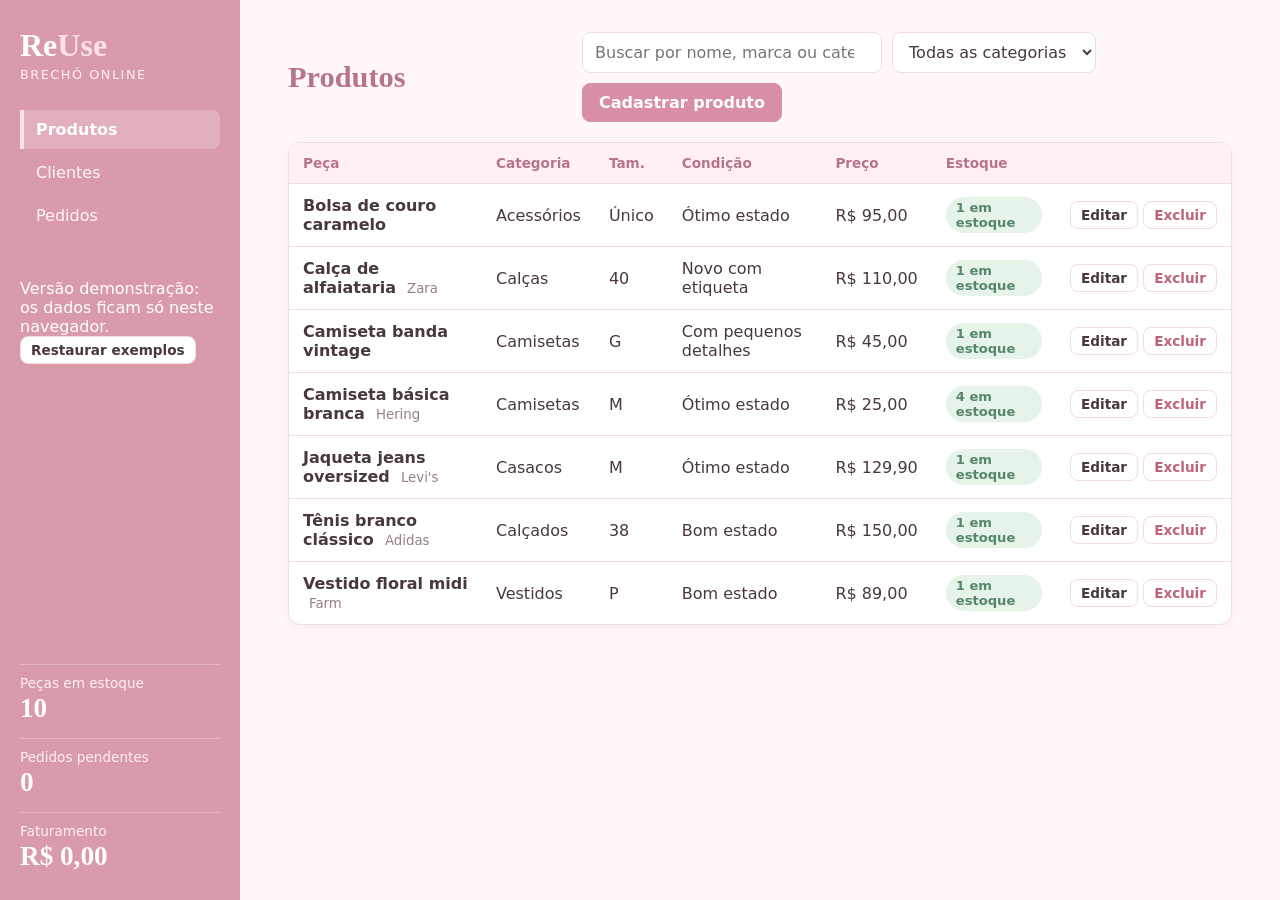
==== commit 554de9b0: "Atualiza index" ====
--- a/index.html
+++ b/index.html
@@ -1,11 +1,4 @@
 <!DOCTYPE html>
-<!--
-  VERSÃO PARA GITHUB PAGES (js/api.js simula o servidor com localStorage).
-  PÁGINA ÚNICA (SPA simples): as três "telas" (Produtos, Clientes, Pedidos)
-  ficam no mesmo HTML e o JavaScript só mostra uma de cada vez.
-  Nada aqui é preenchido com dados: as tabelas começam vazias e o JavaScript
-  as preenche com o que a API (Flask) devolve — por isso o <tbody> está vazio.
--->
 <html lang="pt-BR">
 <head>
   <meta charset="UTF-8">
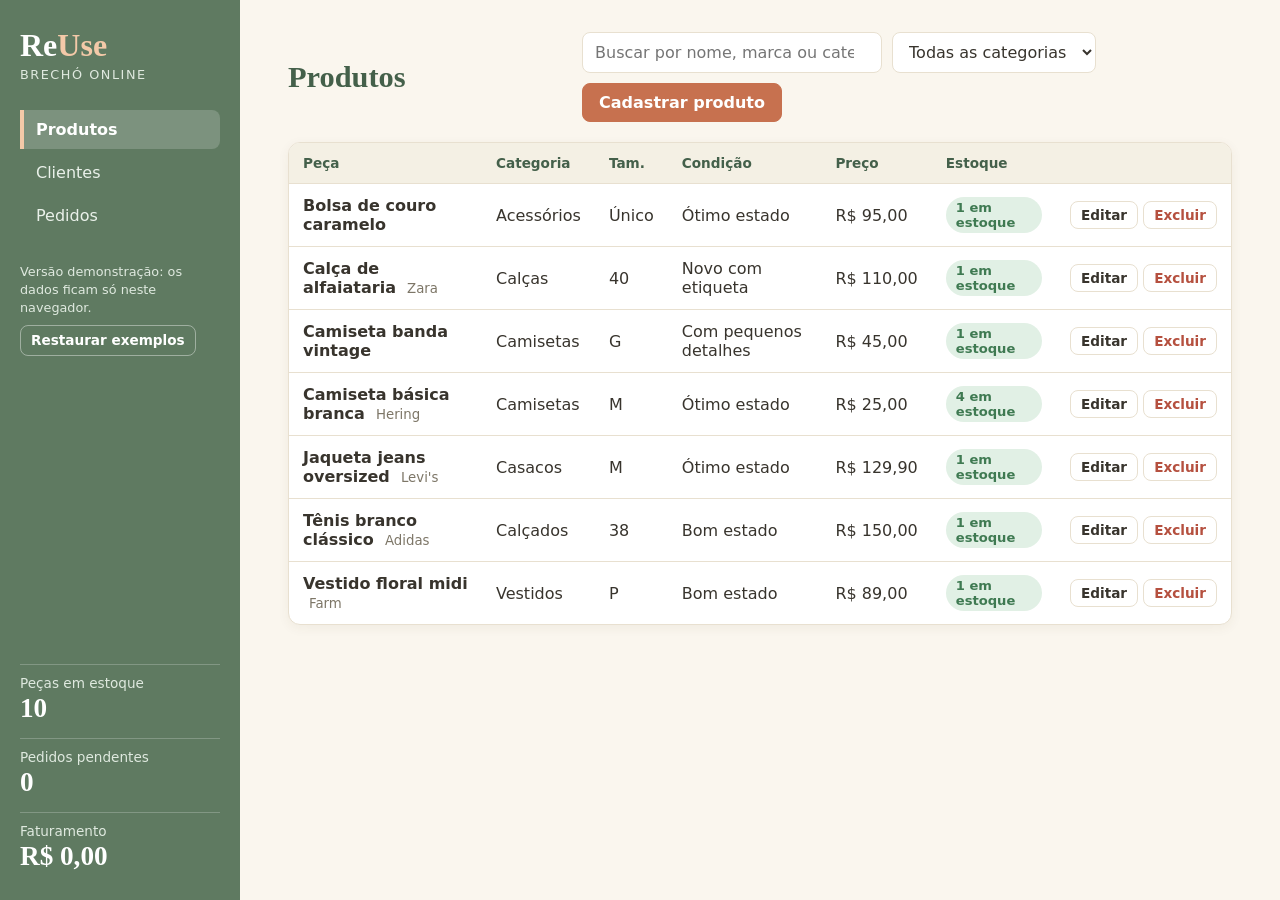
==== commit 662a7ab0: "Atualiza index" ====
--- a/index.html
+++ b/index.html
@@ -1,11 +1,464 @@
 <!DOCTYPE html>
+<!--
+  VERSÃO PARA GITHUB PAGES (js/api.js simula o servidor com localStorage).
+  PÁGINA ÚNICA (SPA simples): as três "telas" (Produtos, Clientes, Pedidos)
+  ficam no mesmo HTML e o JavaScript só mostra uma de cada vez.
+  Nada aqui é preenchido com dados: as tabelas começam vazias e o JavaScript
+  as preenche com o que a API (Flask) devolve — por isso o <tbody> está vazio.
+-->
 <html lang="pt-BR">
 <head>
   <meta charset="UTF-8">
   <!-- viewport: faz o layout se adaptar a telas de celular -->
   <meta name="viewport" content="width=device-width, initial-scale=1">
   <title>ReUse — Brechó online</title>
-  <link rel="stylesheet" href="css/style.css">
+  <style>
+/*
+  style.css — Tema ReUse (brechó): verde-sálvia, creme e terracota.
+  As cores ficam em variáveis (:root) para trocar o tema mexendo só aqui.
+*/
+
+:root {
+  --tinta: #5f7a61;          /* verde-sálvia (menu) */
+  --tinta-clara: #44604a;
+  --papel: #faf6ee;          /* creme (fundo) */
+  --superficie: #ffffff;
+  --linha: #e8e0d0;
+  --texto: #38342d;
+  --texto-suave: #7d7667;
+
+  --destaque: #c7714f;       /* terracota (botão principal) */
+  --destaque-hover: #b0603f;
+
+  --verde: #3f7a52;
+  --verde-fundo: #e1f0e5;
+
+  --vermelho: #b5503f;
+  --vermelho-fundo: #f8e3de;
+
+  --azul: #5d7d9a;
+  --azul-fundo: #e6eef5;
+
+  --cinza: #7d7667;
+  --cinza-fundo: #eeeae0;
+
+  --serifa: "Iowan Old Style", "Palatino Linotype", Palatino, Georgia, serif;
+  --sans: system-ui, -apple-system, "Segoe UI", Roboto, sans-serif;
+}
+
+/* ---------- Configuração geral ---------- */
+
+* { box-sizing: border-box; }
+
+[hidden] { display: none !important; }
+
+body {
+  margin: 0;
+  font-family: var(--sans);
+  color: var(--texto);
+  background: var(--papel);
+  display: grid;
+  grid-template-columns: 240px 1fr;
+  min-height: 100vh;
+}
+
+/* ---------- Menu lateral ---------- */
+
+.menu {
+  background: var(--tinta);
+  color: #fff;
+  padding: 28px 20px;
+  display: flex;
+  flex-direction: column;
+  gap: 28px;
+  position: sticky;
+  top: 0;
+  height: 100vh;
+}
+
+.marca {
+  font: 600 2rem/1.1 var(--serifa);
+  margin: 0;
+}
+
+.marca span { color: #f3c9a8; }
+
+.marca small {
+  display: block;
+  font: 400 .8rem var(--sans);
+  letter-spacing: .12em;
+  text-transform: uppercase;
+  color: #dfe9df;
+  margin: 4px 0 0;
+}
+
+.menu nav {
+  display: flex;
+  flex-direction: column;
+  gap: 4px;
+}
+
+.aba {
+  text-align: left;
+  font: inherit;
+  color: #eaf1ea;
+  background: none;
+  border: 0;
+  border-left: 4px solid transparent;
+  padding: 10px 12px;
+  cursor: pointer;
+  border-radius: 0 8px 8px 0;
+  transition: .2s;
+}
+
+.aba:hover {
+  background: rgba(255,255,255,.13);
+  color: #fff;
+}
+
+.aba.ativa {
+  border-left-color: #f3c9a8;
+  background: rgba(255,255,255,.18);
+  color: #fff;
+  font-weight: 600;
+}
+
+.resumo {
+  margin: auto 0 0;
+  display: grid;
+  gap: 14px;
+}
+
+.resumo div {
+  border-top: 1px solid rgba(255,255,255,.22);
+  padding-top: 10px;
+}
+
+.resumo dt {
+  font-size: .85rem;
+  color: #dfe9df;
+}
+
+.resumo dd {
+  margin: 2px 0 0;
+  font: 600 1.7rem var(--serifa);
+}
+
+/* ---------- Conteúdo principal ---------- */
+
+main {
+  padding: 32px clamp(16px, 4vw, 48px);
+  min-width: 0;
+}
+
+.topo {
+  display: flex;
+  flex-wrap: wrap;
+  gap: 16px;
+  justify-content: space-between;
+  align-items: center;
+  margin-bottom: 20px;
+}
+
+h2 {
+  font: 600 1.9rem var(--serifa);
+  margin: 0;
+  color: var(--tinta-clara);
+}
+
+.ferramentas {
+  display: flex;
+  flex-wrap: wrap;
+  gap: 10px;
+}
+
+/* ---------- Tabelas ---------- */
+
+.tabela-area {
+  background: var(--superficie);
+  border: 1px solid var(--linha);
+  border-radius: 12px;
+  overflow-x: auto;
+  box-shadow: 0 3px 12px rgba(80,70,40,.06);
+}
+
+table {
+  width: 100%;
+  border-collapse: collapse;
+}
+
+th, td {
+  padding: 12px 14px;
+  text-align: left;
+  border-bottom: 1px solid var(--linha);
+  vertical-align: middle;
+}
+
+th {
+  font-size: .85rem;
+  font-weight: 600;
+  color: var(--tinta-clara);
+  background: #f4f0e4;
+}
+
+tbody tr:last-child td {
+  border-bottom: 0;
+}
+
+tbody tr:hover {
+  background: #fdfaf3;
+}
+
+.vazio {
+  text-align: center;
+  color: var(--texto-suave);
+  padding: 36px 14px;
+}
+
+.acoes-linha {
+  text-align: right;
+  white-space: nowrap;
+}
+
+small {
+  color: var(--texto-suave);
+  margin-left: 6px;
+}
+
+/* ---------- Etiquetas de situação ---------- */
+
+.etiqueta {
+  display: inline-block;
+  padding: 3px 10px;
+  border-radius: 999px;
+  font-size: .82rem;
+  font-weight: 600;
+}
+
+.etiqueta.sim,
+.etiqueta.pago {
+  background: var(--verde-fundo);
+  color: var(--verde);
+}
+
+.etiqueta.nao,
+.etiqueta.vencido {
+  background: var(--vermelho-fundo);
+  color: var(--vermelho);
+}
+
+.etiqueta.pendente {
+  background: var(--azul-fundo);
+  color: var(--azul);
+}
+
+.etiqueta.cancelado {
+  background: var(--cinza-fundo);
+  color: var(--cinza);
+}
+
+/* ---------- Botões e campos ---------- */
+
+.botao {
+  font: inherit;
+  font-weight: 600;
+  cursor: pointer;
+  padding: 9px 16px;
+  border-radius: 8px;
+  border: 1px solid var(--linha);
+  background: var(--superficie);
+  color: var(--texto);
+  transition: .2s;
+}
+
+.botao:hover {
+  border-color: var(--tinta);
+  background: #f7f3e8;
+}
+
+.botao.primario {
+  background: var(--destaque);
+  border-color: var(--destaque);
+  color: #fff;
+}
+
+.botao.primario:hover {
+  background: var(--destaque-hover);
+  border-color: var(--destaque-hover);
+}
+
+.botao.perigo {
+  color: var(--vermelho);
+}
+
+.botao.pequeno {
+  padding: 5px 10px;
+  font-size: .85rem;
+}
+
+input, select {
+  font: inherit;
+  color: var(--texto);
+  background: var(--superficie);
+  border: 1px solid var(--linha);
+  border-radius: 8px;
+  padding: 9px 12px;
+}
+
+input:focus, select:focus {
+  border-color: var(--destaque);
+  outline: none;
+  box-shadow: 0 0 0 3px rgba(199,113,79,.18);
+}
+
+input[type="search"] {
+  min-width: min(300px, 100%);
+}
+
+:focus-visible {
+  outline: 3px solid var(--destaque);
+  outline-offset: 2px;
+}
+
+/* ---------- Avisos ---------- */
+
+.aviso {
+  position: fixed;
+  bottom: 20px;
+  right: 20px;
+  z-index: 20;
+  padding: 12px 18px;
+  border-radius: 10px;
+  font-weight: 600;
+  max-width: 360px;
+  box-shadow: 0 4px 16px rgba(50,40,20,.18);
+}
+
+.aviso.ok {
+  background: var(--verde-fundo);
+  color: var(--verde);
+  border: 1px solid var(--verde);
+}
+
+.aviso.erro {
+  background: var(--vermelho-fundo);
+  color: var(--vermelho);
+  border: 1px solid var(--vermelho);
+}
+
+/* ---------- Diálogos ---------- */
+
+dialog {
+  border: 1px solid var(--linha);
+  border-radius: 14px;
+  padding: 24px;
+  width: min(480px, 92vw);
+  background: var(--superficie);
+  color: var(--texto);
+  box-shadow: 0 10px 40px rgba(50,40,20,.18);
+}
+
+dialog::backdrop {
+  background: rgba(56,52,45,.45);
+}
+
+dialog h3 {
+  font: 600 1.4rem var(--serifa);
+  margin: 0 0 16px;
+  color: var(--tinta-clara);
+}
+
+dialog form {
+  display: grid;
+  gap: 14px;
+}
+
+dialog label {
+  display: grid;
+  gap: 5px;
+  font-size: .9rem;
+  color: var(--texto-suave);
+}
+
+dialog input,
+dialog select {
+  width: 100%;
+}
+
+.duas-colunas {
+  display: grid;
+  grid-template-columns: 1fr 1fr;
+  gap: 14px;
+}
+
+.acoes {
+  display: flex;
+  justify-content: flex-end;
+  gap: 10px;
+  margin-top: 6px;
+}
+
+/* ---------- Telas pequenas ---------- */
+
+@media (max-width: 800px) {
+  body {
+    grid-template-columns: 1fr;
+  }
+
+  .menu {
+    position: static;
+    height: auto;
+    padding: 16px;
+    gap: 14px;
+  }
+
+  .menu nav {
+    flex-direction: row;
+    flex-wrap: wrap;
+  }
+
+  .aba {
+    border-left: 0;
+    border-bottom: 3px solid transparent;
+    border-radius: 6px 6px 0 0;
+  }
+
+  .aba.ativa {
+    border-bottom-color: #f3c9a8;
+  }
+
+  .resumo {
+    grid-template-columns: repeat(3, 1fr);
+    margin: 0;
+  }
+
+  .resumo dd {
+    font-size: 1.2rem;
+  }
+}
+
+/* ---------- Aviso da versão demonstração (só em docs/) ---------- */
+
+.demo {
+  margin: 0;
+  font-size: .8rem;
+  line-height: 1.4;
+  color: #dfe9df;
+}
+
+.demo .botao {
+  margin-top: 8px;
+  background: transparent;
+  color: #fff;
+  border-color: rgba(255,255,255,.4);
+}
+
+.demo .botao:hover {
+  background: rgba(255,255,255,.15);
+}
+
+</style>
+</head>
 <body>
 
   <!-- ===== Menu lateral: navegação entre as telas + resumo da loja ===== -->
@@ -172,12 +625,929 @@
     Ordem dos scripts IMPORTA: scripts comuns compartilham o mesmo escopo
     global, então api.js e ui.js precisam vir antes de quem os usa.
   -->
-
-  <script src="js/api.js"></script>
-  <script src="js/ui.js"></script>
-  <script src="js/produtos.js"></script>
-  <script src="js/clientes.js"></script>
-  <script src="js/pedidos.js"></script>
-  <script src="js/app.js"></script>
+  <script>
+/* ===== js/api.js ===== */
+/*
+  api.js — VERSÃO PARA GITHUB PAGES (sem servidor).
+
+  O GitHub Pages só entrega arquivos estáticos: não executa Python. Por isso,
+  neste arquivo, o "back-end" foi reescrito em JavaScript e roda DENTRO do
+  navegador, guardando os dados no localStorage.
+
+  As telas (produtos.js, clientes.js, pedidos.js) continuam idênticas às da
+  versão com Flask: elas chamam api.produtos.listar(), api.pedidos.pagar() etc.
+  e nem sabem que não existe servidor. Este arquivo cumpre o mesmo "contrato"
+  da API real e repete as MESMAS regras de negócio do Python (backend/models
+  e backend/dao):
+
+      Python (Flask)                      JavaScript (aqui)
+      ------------------------------      -----------------------------
+      armazenamento.transacao()           transacao()
+      models/validacao.py                 funções "validar..." abaixo
+      dao/*.py + models/*.py              objeto "api" (regras de estoque)
+      raise ErroConflito(...)             throw new Error(...)
+*/
+
+const CHAVE = "reuse-db-v1";   // nome sob o qual os dados ficam no navegador
+
+const CATEGORIAS = ["Camisetas", "Calças", "Vestidos", "Casacos", "Calçados", "Acessórios", "Outros"];
+const CONDICOES = ["Novo com etiqueta", "Ótimo estado", "Bom estado", "Com pequenos detalhes"];
+
+/* ====================================================================
+   ARMAZENAMENTO (equivale ao armazenamento.py)
+   ==================================================================== */
+
+/* Dados de exemplo (equivale ao dados/seed.json). */
+function bancoInicial() {
+  const p = (nome, marca, categoria, tamanho, condicao, preco_centavos, estoque = 1) =>
+    ({ nome, marca, categoria, tamanho, condicao, preco_centavos, estoque });
+  const produtos = [
+    p("Jaqueta jeans oversized", "Levi's", "Casacos", "M", "Ótimo estado", 12990),
+    p("Vestido floral midi", "Farm", "Vestidos", "P", "Bom estado", 8900),
+    p("Camiseta banda vintage", null, "Camisetas", "G", "Com pequenos detalhes", 4500),
+    p("Calça de alfaiataria", "Zara", "Calças", "40", "Novo com etiqueta", 11000),
+    p("Tênis branco clássico", "Adidas", "Calçados", "38", "Bom estado", 15000),
+    p("Bolsa de couro caramelo", null, "Acessórios", "Único", "Ótimo estado", 9500),
+    p("Camiseta básica branca", "Hering", "Camisetas", "M", "Ótimo estado", 2500, 4),
+  ].map((x, i) => ({ id: i + 1, ...x }));
+  const clientes = [
+    { id: 1, nome: "Ana Souza", email: "ana@email.com", telefone: "11987654321", cidade: "São Paulo" },
+    { id: 2, nome: "Bruno Lima", email: "bruno@email.com", telefone: "21912345678", cidade: "Rio de Janeiro" },
+  ];
+  // "ids" guarda o último id usado em cada tabela (o AUTOINCREMENT)
+  return { ids: { clientes: 2, produtos: produtos.length, pedidos: 0 }, clientes, produtos, pedidos: [] };
+}
+
+/*
+  localStorage pode estar bloqueado (aba anônima, política do navegador).
+  Nesse caso guardamos na memória: o site funciona, mas perde tudo ao recarregar.
+*/
+let bancoEmMemoria = null;
+
+function lerBanco() {
+  try {
+    const texto = localStorage.getItem(CHAVE);
+    if (texto) return JSON.parse(texto);
+  } catch (e) { /* cai para a memória */ }
+  return bancoEmMemoria ? JSON.parse(JSON.stringify(bancoEmMemoria)) : bancoInicial();
+}
+
+function gravarBanco(dados) {
+  bancoEmMemoria = JSON.parse(JSON.stringify(dados));
+  try { localStorage.setItem(CHAVE, JSON.stringify(dados)); } catch (e) { /* só memória */ }
+}
+
+function restaurarDadosDeExemplo() {
+  gravarBanco(bancoInicial());
+}
+
+/*
+  TRANSAÇÃO: carrega os dados, deixa a função alterar a CÓPIA em memória e só
+  grava no final se nada lançou erro. Se um "throw" acontecer no meio, a
+  gravação nunca é executada: nada muda (rollback). Igual ao transacao() do Python.
+*/
+function transacao(funcao) {
+  const db = lerBanco();
+  const resultado = funcao(db);   // se lançar erro, sai daqui sem gravar
+  gravarBanco(db);
+  return resultado;
+}
+
+function leitura(funcao) {
+  return funcao(lerBanco());
+}
+
+function novoId(db, tabela) {
+  db.ids[tabela] += 1;            // nunca reaproveita ids de registros excluídos
+  return db.ids[tabela];
+}
+
+/* ====================================================================
+   VALIDAÇÃO (equivale ao models/validacao.py)
+   ==================================================================== */
+
+function textoObrigatorio(valor, campo) {
+  if (typeof valor !== "string" || !valor.trim()) throw new Error(`O campo '${campo}' é obrigatório.`);
+  return valor.trim();
+}
+
+function textoOpcional(valor) {
+  return typeof valor === "string" && valor.trim() ? valor.trim() : null;
+}
+
+function escolha(valor, campo, opcoes) {
+  valor = textoObrigatorio(valor, campo);
+  if (!opcoes.includes(valor)) throw new Error(`O campo '${campo}' deve ser um de: ${opcoes.join(", ")}.`);
+  return valor;
+}
+
+function inteiro(valor, campo, minimo) {
+  if (valor === null || valor === undefined || valor === "") throw new Error(`O campo '${campo}' é obrigatório.`);
+  const n = Number(valor);
+  if (typeof valor === "boolean" || !Number.isInteger(n)) throw new Error(`O campo '${campo}' deve ser um número inteiro.`);
+  if (minimo !== undefined && n < minimo) throw new Error(`O campo '${campo}' deve ser no mínimo ${minimo}.`);
+  return n;
+}
+
+/*
+  Dinheiro nunca é guardado como número quebrado: convertemos para CENTAVOS
+  (inteiro). Math.round evita o erro clássico de 0.1 + 0.2 em ponto flutuante.
+*/
+function precoEmCentavos(valor, campo) {
+  if (valor === null || valor === undefined || valor === "" || typeof valor === "boolean")
+    throw new Error(`O campo '${campo}' é obrigatório.`);
+  const n = Number(String(valor).replace(",", "."));
+  if (!Number.isFinite(n)) throw new Error(`O campo '${campo}' deve ser um valor em reais.`);
+  if (n <= 0) throw new Error(`O campo '${campo}' deve ser maior que zero.`);
+  if (n > 100000) throw new Error(`O campo '${campo}' é alto demais.`);
+  return Math.round(n * 100);
+}
+
+function validarTelefone(valor) {
+  const digitos = textoObrigatorio(valor, "telefone").replace(/\D/g, "");
+  if (digitos.length !== 10 && digitos.length !== 11)
+    throw new Error("O telefone deve ter DDD + número (10 ou 11 dígitos).");
+  return digitos;
+}
+
+const REGEX_EMAIL = /^[^@\s]+@[^@\s]+\.[^@\s]+$/;
+
+/* Cada função abaixo valida os dados vindos do formulário e devolve o registro limpo. */
+function validarCliente(d) {
+  const email = textoObrigatorio(d.email, "email").toLowerCase();
+  const registro = {
+    nome: textoObrigatorio(d.nome, "nome"),
+    email,
+    telefone: validarTelefone(d.telefone),
+    cidade: textoObrigatorio(d.cidade, "cidade"),
+  };
+  if (!REGEX_EMAIL.test(email)) throw new Error("O e-mail informado é inválido.");
+  return registro;
+}
+
+function validarProduto(d) {
+  return {
+    nome: textoObrigatorio(d.nome, "nome"),
+    marca: textoOpcional(d.marca),
+    categoria: escolha(d.categoria, "categoria", CATEGORIAS),
+    tamanho: textoObrigatorio(d.tamanho, "tamanho"),
+    condicao: escolha(d.condicao, "condicao", CONDICOES),
+    preco_centavos: precoEmCentavos(d.preco, "preco"),
+    estoque: inteiro(d.estoque ?? 1, "estoque", 0),
+  };
+}
+
+/* ====================================================================
+   FORMATOS DE SAÍDA (equivalem aos to_dict() dos models)
+   ==================================================================== */
+
+const paraProduto = (r) => ({
+  id: r.id, nome: r.nome, marca: r.marca, categoria: r.categoria, tamanho: r.tamanho,
+  condicao: r.condicao, preco: r.preco_centavos / 100, estoque: r.estoque, disponivel: r.estoque > 0,
+});
+
+/* "Hoje" no fuso do usuário, no formato AAAA-MM-DD (toISOString usaria UTC e erraria a data à noite). */
+function hojeISO(maisDias = 0) {
+  const d = new Date();
+  d.setDate(d.getDate() + maisDias);
+  const dois = (n) => String(n).padStart(2, "0");
+  return `${d.getFullYear()}-${dois(d.getMonth() + 1)}-${dois(d.getDate())}`;
+}
+
+/*
+  Status do pedido. A ORDEM dos if importa: cancelado nunca aparece como
+  vencido. Comparar textos AAAA-MM-DD funciona porque a ordem alfabética é
+  igual à cronológica nesse formato.
+*/
+function statusDoPedido(r) {
+  if (r.data_cancelamento) return "cancelado";
+  if (r.data_pagamento) return "pago";
+  return hojeISO() > r.data_limite ? "vencido" : "pendente";
+}
+
+/* Faz o papel do JOIN: junta o pedido ao nome do cliente e da peça. */
+function paraPedido(db, r) {
+  const cliente = db.clientes.find((c) => c.id === r.cliente_id);
+  const produto = db.produtos.find((p) => p.id === r.produto_id);
+  return {
+    id: r.id, cliente_id: r.cliente_id, produto_id: r.produto_id, quantidade: r.quantidade,
+    data_pedido: r.data_pedido, data_limite: r.data_limite,
+    data_pagamento: r.data_pagamento, data_cancelamento: r.data_cancelamento,
+    valor_total: r.valor_total_centavos / 100,
+    cliente_nome: cliente ? cliente.nome : null,
+    produto_nome: produto ? produto.nome : null,
+    status: statusDoPedido(r),
+  };
+}
+
+const STATUS_FILTRO = {
+  pendentes: ["pendente", "vencido"],   // pendentes inclui os vencidos
+  vencidos: ["vencido"],
+  pagos: ["pago"],
+  cancelados: ["cancelado"],
+};
+
+const contem = (texto, busca) => String(texto ?? "").toLowerCase().includes(busca.toLowerCase());
+const porNome = (a, b) => a.nome.localeCompare(b.nome, "pt-BR");
+
+/* ====================================================================
+   A "API" (mesma forma da versão com Flask; todas devolvem Promise)
+   ==================================================================== */
+
+const api = {
+  produtos: {
+    listar: async (busca = "", categoria = "") => leitura((db) =>
+      db.produtos
+        .filter((p) => !busca || contem(p.nome, busca) || contem(p.marca, busca) || contem(p.categoria, busca))
+        .filter((p) => !categoria || p.categoria === categoria)
+        .map(paraProduto).sort(porNome)),
+
+    listarDisponiveis: async () => leitura((db) =>
+      db.produtos.filter((p) => p.estoque > 0).map(paraProduto).sort(porNome)),
+
+    opcoes: async () => ({ categorias: CATEGORIAS, condicoes: CONDICOES }),
+
+    criar: async (dados) => transacao((db) => {
+      const registro = { id: novoId(db, "produtos"), ...validarProduto(dados) };
+      db.produtos.push(registro);
+      return paraProduto(registro);
+    }),
+
+    atualizar: async (id, dados) => transacao((db) => {
+      const atual = db.produtos.find((p) => p.id === Number(id));
+      if (!atual) throw new Error("Produto não encontrado.");
+      Object.assign(atual, validarProduto(dados));
+      return paraProduto(atual);
+    }),
+
+    excluir: async (id) => transacao((db) => {
+      id = Number(id);
+      // Regra do FOREIGN KEY ... RESTRICT: peça com pedidos fica no histórico
+      if (db.pedidos.some((p) => p.produto_id === id))
+        throw new Error("Não é possível excluir: o produto possui pedidos registrados.");
+      if (!db.produtos.some((p) => p.id === id)) throw new Error("Produto não encontrado.");
+      db.produtos = db.produtos.filter((p) => p.id !== id);
+      return null;
+    }),
+  },
+
+  clientes: {
+    listar: async (busca = "") => leitura((db) =>
+      db.clientes
+        .filter((c) => !busca || contem(c.nome, busca) || contem(c.email, busca) || contem(c.cidade, busca))
+        .sort(porNome)),
+
+    criar: async (dados) => transacao((db) => {
+      const registro = validarCliente(dados);
+      // regra UNIQUE do e-mail, verificada "na mão"
+      if (db.clientes.some((c) => c.email === registro.email))
+        throw new Error("Já existe um cliente com este e-mail.");
+      const novo = { id: novoId(db, "clientes"), ...registro };
+      db.clientes.push(novo);
+      return novo;
+    }),
+
+    atualizar: async (id, dados) => transacao((db) => {
+      id = Number(id);
+      const atual = db.clientes.find((c) => c.id === id);
+      if (!atual) throw new Error("Cliente não encontrado.");
+      const registro = validarCliente(dados);
+      if (db.clientes.some((c) => c.email === registro.email && c.id !== id))
+        throw new Error("Já existe um cliente com este e-mail.");
+      Object.assign(atual, registro);
+      return atual;
+    }),
+
+    excluir: async (id) => transacao((db) => {
+      id = Number(id);
+      if (db.pedidos.some((p) => p.cliente_id === id))
+        throw new Error("Não é possível excluir: o cliente possui pedidos registrados.");
+      if (!db.clientes.some((c) => c.id === id)) throw new Error("Cliente não encontrado.");
+      db.clientes = db.clientes.filter((c) => c.id !== id);
+      return null;
+    }),
+  },
+
+  pedidos: {
+    listar: async (status = "") => leitura((db) => {
+      if (status && !STATUS_FILTRO[status])
+        throw new Error("Status inválido. Use: pendentes, vencidos, pagos ou cancelados.");
+      return db.pedidos
+        .map((r) => paraPedido(db, r))
+        .filter((p) => !status || STATUS_FILTRO[status].includes(p.status))
+        // mais recentes primeiro (data e, em empate, o id maior)
+        .sort((a, b) => (b.data_pedido.localeCompare(a.data_pedido)) || (b.id - a.id));
+    }),
+
+    /*
+      Regra principal: fazer o pedido baixa o estoque. Tudo dentro de UMA
+      transacao(): se faltar estoque, o throw desfaz tudo e nada é gravado.
+    */
+    registrar: async ({ cliente_id, produto_id, quantidade = 1, dias = 2 }) => transacao((db) => {
+      if (!Number.isInteger(dias) || dias < 1 || dias > 15)
+        throw new Error("O prazo de pagamento deve ser de 1 a 15 dias.");
+      if (!Number.isInteger(quantidade) || quantidade < 1)
+        throw new Error("A quantidade deve ser um número inteiro maior que zero.");
+      if (!db.clientes.some((c) => c.id === cliente_id)) throw new Error("Cliente não encontrado.");
+      const produto = db.produtos.find((p) => p.id === produto_id);
+      if (!produto) throw new Error("Produto não encontrado.");
+      if (quantidade > produto.estoque)
+        throw new Error(`Estoque insuficiente: restam ${produto.estoque} unidade(s) de '${produto.nome}'.`);
+
+      produto.estoque -= quantidade;
+      const pedido = {
+        id: novoId(db, "pedidos"), cliente_id, produto_id, quantidade,
+        // "retrato" do preço no dia da compra: mudar o preço depois não altera o pedido
+        valor_total_centavos: produto.preco_centavos * quantidade,
+        data_pedido: hojeISO(), data_limite: hojeISO(dias),
+        data_pagamento: null, data_cancelamento: null,
+      };
+      db.pedidos.push(pedido);
+      return paraPedido(db, pedido);
+    }),
+
+    pagar: async (id) => transacao((db) => {
+      const pedido = db.pedidos.find((p) => p.id === Number(id));
+      if (!pedido) throw new Error("Pedido não encontrado.");
+      if (pedido.data_cancelamento) throw new Error("Este pedido foi cancelado e não pode ser pago.");
+      if (pedido.data_pagamento) throw new Error("Este pedido já foi pago.");
+      pedido.data_pagamento = hojeISO();
+      return paraPedido(db, pedido);
+    }),
+
+    /* Cancelar mexe em DUAS coisas juntas: o pedido e o estoque da peça. */
+    cancelar: async (id) => transacao((db) => {
+      const pedido = db.pedidos.find((p) => p.id === Number(id));
+      if (!pedido) throw new Error("Pedido não encontrado.");
+      if (pedido.data_pagamento) throw new Error("Pedido já pago não pode ser cancelado.");
+      if (pedido.data_cancelamento) throw new Error("Este pedido já foi cancelado.");
+      pedido.data_cancelamento = hojeISO();
+      db.produtos.find((p) => p.id === pedido.produto_id).estoque += pedido.quantidade;
+      return paraPedido(db, pedido);
+    }),
+  },
+};
+
+</script>
+  <script>
+/* ===== js/ui.js ===== */
+/*
+  ui.js — pequenas ferramentas de interface usadas por todas as telas.
+*/
+
+/*
+  escapar(): converte caracteres especiais do HTML em texto inofensivo.
+  POR QUÊ: montamos linhas da tabela com innerHTML. Se alguém cadastrar um
+  cliente chamado <script>alert(1)<\/script>, sem escapar o navegador EXECUTARIA
+  esse código (ataque XSS). Escapando, ele aparece apenas como texto.
+  Regra: todo dado vindo da API e colocado em innerHTML passa por escapar().
+*/
+function escapar(valor) {
+  return String(valor ?? "")
+    .replaceAll("&", "&amp;")
+    .replaceAll("<", "&lt;")
+    .replaceAll(">", "&gt;")
+    .replaceAll('"', "&quot;")
+    .replaceAll("'", "&#39;");
+}
+
+/* A API devolve datas como "2026-11-11"; aqui mostramos "11/11/2026". */
+function formatarData(iso) {
+  if (!iso) return "–";
+  const [ano, mes, dia] = iso.split("-");
+  return `${dia}/${mes}/${ano}`;
+}
+
+/*
+  Intl.NumberFormat formata números conforme o idioma/moeda:
+  49.9 vira "R$ 49,90". Criamos o formatador uma vez e reaproveitamos.
+*/
+const formatadorReal = new Intl.NumberFormat("pt-BR", { style: "currency", currency: "BRL" });
+function formatarMoeda(valor) {
+  return formatadorReal.format(valor);
+}
+
+/* Telefone guardado como "11987654321" -> mostrado como "(11) 98765-4321". */
+function formatarTelefone(digitos) {
+  const t = String(digitos ?? "");
+  if (t.length === 11) return `(${t.slice(0, 2)}) ${t.slice(2, 7)}-${t.slice(7)}`;
+  if (t.length === 10) return `(${t.slice(0, 2)}) ${t.slice(2, 6)}-${t.slice(6)}`;
+  return t;
+}
+
+/* Mostra uma mensagem no topo e a esconde sozinha depois de 4 segundos. */
+let _temporizadorAviso;
+function mostrarAviso(texto, tipo = "ok") {
+  const caixa = document.getElementById("aviso");
+  caixa.textContent = texto;        // textContent (não innerHTML): já é seguro
+  caixa.className = `aviso ${tipo}`; // "ok" ou "erro" -> cor definida no CSS
+  caixa.hidden = false;
+  clearTimeout(_temporizadorAviso);
+  _temporizadorAviso = setTimeout(() => (caixa.hidden = true), 4000);
+}
+
+/* Atalho para tratar erros vindos da API (as exceções lançadas em api.js). */
+function mostrarErro(erro) {
+  mostrarAviso(erro.message, "erro");
+}
+
+/*
+  FormData lê todos os campos de um <form> pelo atributo "name".
+  Object.fromEntries transforma isso em um objeto simples: {nome: "...", ...}
+*/
+function lerFormulario(form) {
+  return Object.fromEntries(new FormData(form).entries());
+}
+
+/*
+  Os campos <input> sempre devolvem TEXTO ("3"). A API espera número para
+  alguns campos, então convertemos. Campo vazio vira null.
+*/
+function paraNumero(valor) {
+  return valor === "" || valor === undefined ? null : Number(valor);
+}
+
+/* Fecha o diálogo ao clicar em qualquer botão com o atributo data-fechar. */
+document.addEventListener("click", (evento) => {
+  if (evento.target.matches("[data-fechar]")) {
+    evento.target.closest("dialog").close();
+  }
+});
+
+/*
+  debounce: espera o usuário parar de digitar por 300 ms antes de buscar.
+  Sem isso, cada tecla dispararia uma requisição ao servidor.
+*/
+function debounce(funcao, atraso = 300) {
+  let temporizador;
+  return (...args) => {
+    clearTimeout(temporizador);
+    temporizador = setTimeout(() => funcao(...args), atraso);
+  };
+}
+
+</script>
+  <script>
+/* ===== js/produtos.js ===== */
+/*
+  produtos.js — tela de Produtos: listar, buscar, filtrar, cadastrar, editar
+  e excluir. Padrão usado nas três telas:  carregar -> desenhar -> reagir.
+*/
+
+const tabelaProdutos = document.getElementById("tabela-produtos");
+const dialogoProduto = document.getElementById("dialogo-produto");
+const formProduto = document.getElementById("form-produto");
+const filtroCategoria = document.getElementById("filtro-categoria");
+
+/* Guarda os produtos carregados para o botão "Editar" achar os dados pelo id
+   sem precisar perguntar ao servidor de novo. */
+let produtosCarregados = [];
+
+/*
+  As listas de categorias e condições vêm do SERVIDOR (/produtos/opcoes),
+  assim o front nunca fica diferente do que o back aceita.
+  Preenche o filtro e os <select> do formulário uma única vez.
+*/
+async function carregarOpcoesProduto() {
+  try {
+    const { categorias, condicoes } = await api.produtos.opcoes();
+    const opcoes = (lista) => lista.map((o) => `<option>${escapar(o)}</option>`).join("");
+    filtroCategoria.insertAdjacentHTML("beforeend", opcoes(categorias));
+    formProduto.elements.categoria.innerHTML = opcoes(categorias);
+    formProduto.elements.condicao.innerHTML = opcoes(condicoes);
+  } catch (erro) {
+    mostrarErro(erro);
+  }
+}
+
+/* 1) CARREGAR: pede a lista ao servidor e manda desenhar. */
+async function carregarProdutos() {
+  try {
+    const busca = document.getElementById("busca-produtos").value;
+    produtosCarregados = await api.produtos.listar(busca, filtroCategoria.value);
+    desenharProdutos();
+  } catch (erro) {
+    mostrarErro(erro);
+  }
+}
+
+/* 2) DESENHAR: transforma o array de produtos em linhas <tr> da tabela. */
+function desenharProdutos() {
+  if (produtosCarregados.length === 0) {
+    // Estado vazio: orienta o usuário sobre o que fazer
+    tabelaProdutos.innerHTML =
+      `<tr><td colspan="7" class="vazio">Nenhum produto encontrado. Cadastre o primeiro com o botão acima.</td></tr>`;
+    return;
+  }
+
+  // .map cria um texto HTML para cada produto; .join une tudo em um só texto
+  tabelaProdutos.innerHTML = produtosCarregados.map((p) => `
+    <tr>
+      <td>
+        <strong>${escapar(p.nome)}</strong>
+        ${p.marca ? `<small>${escapar(p.marca)}</small>` : ""}
+      </td>
+      <td>${escapar(p.categoria)}</td>
+      <td>${escapar(p.tamanho)}</td>
+      <td>${escapar(p.condicao)}</td>
+      <td>${formatarMoeda(p.preco)}</td>
+      <td>
+        <!-- classe "sim"/"nao" muda a cor da etiqueta (ver style.css) -->
+        <span class="etiqueta ${p.disponivel ? "sim" : "nao"}">
+          ${p.disponivel ? `${p.estoque} em estoque` : "Esgotado"}
+        </span>
+      </td>
+      <td class="acoes-linha">
+        <!-- data-id guarda o id do produto para o clique saber qual é -->
+        <button class="botao pequeno" data-acao="editar" data-id="${p.id}">Editar</button>
+        <button class="botao pequeno perigo" data-acao="excluir" data-id="${p.id}">Excluir</button>
+      </td>
+    </tr>`).join("");
+}
+
+/*
+  EVENT DELEGATION: em vez de colocar um "onclick" em cada botão (que são
+  recriados a cada desenho), colocamos UM ouvinte na tabela. O clique "sobe"
+  dos botões até ela, e descobrimos qual botão foi usando data-acao e data-id.
+*/
+tabelaProdutos.addEventListener("click", async (evento) => {
+  const botao = evento.target.closest("button[data-acao]");
+  if (!botao) return;
+  const id = Number(botao.dataset.id);
+
+  if (botao.dataset.acao === "editar") {
+    abrirFormularioProduto(produtosCarregados.find((p) => p.id === id));
+  } else if (botao.dataset.acao === "excluir") {
+    // confirm() mostra "OK/Cancelar" antes de uma ação irreversível
+    if (!confirm("Excluir este produto?")) return;
+    try {
+      await api.produtos.excluir(id);
+      mostrarAviso("Produto excluído.");
+      await recarregarTudo();
+    } catch (erro) {
+      // Ex.: 409 quando o produto tem pedidos registrados
+      mostrarErro(erro);
+    }
+  }
+});
+
+/* Abre o diálogo: vazio para cadastrar, preenchido para editar. */
+function abrirFormularioProduto(produto = null) {
+  formProduto.reset();
+  document.getElementById("titulo-dialogo-produto").textContent =
+    produto ? "Editar produto" : "Cadastrar produto";
+  if (produto) {
+    const f = formProduto.elements;
+    f.id.value = produto.id;
+    f.nome.value = produto.nome;
+    f.marca.value = produto.marca ?? "";
+    f.categoria.value = produto.categoria;
+    f.tamanho.value = produto.tamanho;
+    f.condicao.value = produto.condicao;
+    f.preco.value = produto.preco;
+    f.estoque.value = produto.estoque;
+  }
+  dialogoProduto.showModal();
+}
+
+/* 3) SALVAR: POST (id vazio) ou PUT (id preenchido). */
+formProduto.addEventListener("submit", async (evento) => {
+  evento.preventDefault(); // impede o navegador de recarregar a página
+  const dados = lerFormulario(formProduto);
+  const id = dados.id;
+  delete dados.id; // o id vai na URL, não no corpo
+  dados.preco = paraNumero(dados.preco);
+  dados.estoque = paraNumero(dados.estoque);
+
+  try {
+    if (id) {
+      await api.produtos.atualizar(id, dados);
+      mostrarAviso("Produto atualizado.");
+    } else {
+      await api.produtos.criar(dados);
+      mostrarAviso("Produto cadastrado.");
+    }
+    dialogoProduto.close();
+    await recarregarTudo();
+  } catch (erro) {
+    mostrarErro(erro); // o diálogo continua aberto para o usuário corrigir
+  }
+});
+
+document.getElementById("novo-produto").addEventListener("click", () => abrirFormularioProduto());
+document.getElementById("busca-produtos").addEventListener("input", debounce(carregarProdutos));
+filtroCategoria.addEventListener("change", carregarProdutos);
+
+</script>
+  <script>
+/* ===== js/clientes.js ===== */
+/*
+  clientes.js — tela de Clientes. Mesma estrutura de produtos.js:
+  carregar -> desenhar -> reagir a cliques / envio do formulário.
+*/
+
+const tabelaClientes = document.getElementById("tabela-clientes");
+const dialogoCliente = document.getElementById("dialogo-cliente");
+const formCliente = document.getElementById("form-cliente");
+let clientesCarregados = [];
+
+async function carregarClientes() {
+  try {
+    const busca = document.getElementById("busca-clientes").value;
+    clientesCarregados = await api.clientes.listar(busca);
+    desenharClientes();
+  } catch (erro) {
+    mostrarErro(erro);
+  }
+}
+
+function desenharClientes() {
+  if (clientesCarregados.length === 0) {
+    tabelaClientes.innerHTML =
+      `<tr><td colspan="5" class="vazio">Nenhum cliente encontrado. Cadastre o primeiro com o botão acima.</td></tr>`;
+    return;
+  }
+  tabelaClientes.innerHTML = clientesCarregados.map((c) => `
+    <tr>
+      <td><strong>${escapar(c.nome)}</strong></td>
+      <td>${escapar(c.email)}</td>
+      <td>${escapar(formatarTelefone(c.telefone))}</td>
+      <td>${escapar(c.cidade)}</td>
+      <td class="acoes-linha">
+        <button class="botao pequeno" data-acao="editar" data-id="${c.id}">Editar</button>
+        <button class="botao pequeno perigo" data-acao="excluir" data-id="${c.id}">Excluir</button>
+      </td>
+    </tr>`).join("");
+}
+
+// Event delegation (explicado em produtos.js)
+tabelaClientes.addEventListener("click", async (evento) => {
+  const botao = evento.target.closest("button[data-acao]");
+  if (!botao) return;
+  const id = Number(botao.dataset.id);
+
+  if (botao.dataset.acao === "editar") {
+    abrirFormularioCliente(clientesCarregados.find((c) => c.id === id));
+  } else if (botao.dataset.acao === "excluir") {
+    if (!confirm("Excluir este cliente?")) return;
+    try {
+      await api.clientes.excluir(id);
+      mostrarAviso("Cliente excluído.");
+      await recarregarTudo();
+    } catch (erro) {
+      mostrarErro(erro); // ex.: 409 cliente com pedidos
+    }
+  }
+});
+
+function abrirFormularioCliente(cliente = null) {
+  formCliente.reset();
+  document.getElementById("titulo-dialogo-cliente").textContent =
+    cliente ? "Editar cliente" : "Cadastrar cliente";
+  if (cliente) {
+    formCliente.elements.id.value = cliente.id;
+    formCliente.elements.nome.value = cliente.nome;
+    formCliente.elements.email.value = cliente.email;
+    formCliente.elements.telefone.value = formatarTelefone(cliente.telefone);
+    formCliente.elements.cidade.value = cliente.cidade;
+  }
+  dialogoCliente.showModal();
+}
+
+formCliente.addEventListener("submit", async (evento) => {
+  evento.preventDefault();
+  const dados = lerFormulario(formCliente);
+  const id = dados.id;
+  delete dados.id;
+
+  try {
+    if (id) {
+      await api.clientes.atualizar(id, dados);
+      mostrarAviso("Cliente atualizado.");
+    } else {
+      await api.clientes.criar(dados);
+      mostrarAviso("Cliente cadastrado.");
+    }
+    dialogoCliente.close();
+    await recarregarTudo();
+  } catch (erro) {
+    mostrarErro(erro); // ex.: 409 e-mail repetido
+  }
+});
+
+document.getElementById("novo-cliente").addEventListener("click", () => abrirFormularioCliente());
+document.getElementById("busca-clientes").addEventListener("input", debounce(carregarClientes));
+
+</script>
+  <script>
+/* ===== js/pedidos.js ===== */
+/*
+  pedidos.js — tela de Pedidos: listar com filtro, fazer, pagar e cancelar.
+  É a tela que usa a regra de negócio principal do sistema (controle de estoque).
+*/
+
+const tabelaPedidos = document.getElementById("tabela-pedidos");
+const dialogoPedido = document.getElementById("dialogo-pedido");
+const formPedido = document.getElementById("form-pedido");
+const filtroStatus = document.getElementById("filtro-status");
+
+/* Guarda os produtos oferecidos no formulário para limitar a quantidade. */
+let produtosDoPedido = [];
+
+async function carregarPedidos() {
+  try {
+    // O filtro (pendentes/vencidos/pagos/cancelados) é feito pelo servidor
+    // via query string
+    const lista = await api.pedidos.listar(filtroStatus.value);
+    desenharPedidos(lista);
+  } catch (erro) {
+    mostrarErro(erro);
+  }
+}
+
+function desenharPedidos(lista) {
+  if (lista.length === 0) {
+    tabelaPedidos.innerHTML =
+      `<tr><td colspan="7" class="vazio">Nenhum pedido nesta visão.</td></tr>`;
+    return;
+  }
+  tabelaPedidos.innerHTML = lista.map((p) => {
+    // Só pedidos "em aberto" (pendente ou vencido) têm botões de ação
+    const emAberto = p.status === "pendente" || p.status === "vencido";
+    return `
+    <tr>
+      <td><strong>${escapar(p.produto_nome)}</strong></td>
+      <td>${escapar(p.cliente_nome)}</td>
+      <td>${p.quantidade}</td>
+      <td>${formatarMoeda(p.valor_total)}</td>
+      <td>${formatarData(p.data_limite)}</td>
+      <td>
+        <!-- p.status é pendente/vencido/pago/cancelado: vira classe CSS -->
+        <span class="etiqueta ${p.status}">${p.status}</span>
+        ${p.data_pagamento ? `<small>em ${formatarData(p.data_pagamento)}</small>` : ""}
+        ${p.data_cancelamento ? `<small>em ${formatarData(p.data_cancelamento)}</small>` : ""}
+      </td>
+      <td class="acoes-linha">
+        ${emAberto ? `
+          <button class="botao pequeno primario" data-acao="pagar" data-id="${p.id}">Confirmar pagamento</button>
+          <button class="botao pequeno perigo" data-acao="cancelar" data-id="${p.id}">Cancelar</button>` : ""}
+      </td>
+    </tr>`;
+  }).join("");
+}
+
+tabelaPedidos.addEventListener("click", async (evento) => {
+  const botao = evento.target.closest("button[data-acao]");
+  if (!botao) return;
+  const id = botao.dataset.id;
+  try {
+    if (botao.dataset.acao === "pagar") {
+      await api.pedidos.pagar(id);
+      mostrarAviso("Pagamento confirmado.");
+    } else {
+      if (!confirm("Cancelar este pedido? A peça volta para o estoque.")) return;
+      await api.pedidos.cancelar(id);
+      mostrarAviso("Pedido cancelado.");
+    }
+    await recarregarTudo();   // o estoque mudou, então recarrega tudo
+  } catch (erro) {
+    mostrarErro(erro);
+  }
+});
+
+/*
+  Abre o formulário preenchendo os <select> com dados atuais da API.
+  Promise.all dispara as duas requisições ao mesmo tempo (mais rápido que
+  uma depois da outra) e espera as duas terminarem.
+  Só produtos com estoque são oferecidos (?disponiveis=1).
+*/
+async function abrirFormularioPedido() {
+  try {
+    const [clientes, produtos] = await Promise.all([
+      api.clientes.listar(),
+      api.produtos.listarDisponiveis(),
+    ]);
+
+    if (clientes.length === 0 || produtos.length === 0) {
+      mostrarAviso("Cadastre ao menos um cliente e tenha um produto em estoque.", "erro");
+      return;
+    }
+
+    produtosDoPedido = produtos;
+    formPedido.reset();
+    formPedido.elements.cliente_id.innerHTML = clientes.map(
+      (c) => `<option value="${c.id}">${escapar(c.nome)} (${escapar(c.cidade)})</option>`).join("");
+    formPedido.elements.produto_id.innerHTML = produtos.map(
+      (p) => `<option value="${p.id}">${escapar(p.nome)} (${escapar(p.tamanho)}) — ${formatarMoeda(p.preco)}</option>`).join("");
+    limitarQuantidade();
+    dialogoPedido.showModal();
+  } catch (erro) {
+    mostrarErro(erro);
+  }
+}
+
+/* Limita o campo "quantidade" ao estoque da peça escolhida (conforto de uso;
+   a regra de verdade continua no servidor). */
+function limitarQuantidade() {
+  const produto = produtosDoPedido.find(
+    (p) => p.id === Number(formPedido.elements.produto_id.value));
+  formPedido.elements.quantidade.max = produto ? produto.estoque : 1;
+  formPedido.elements.quantidade.value = 1;
+}
+formPedido.elements.produto_id.addEventListener("change", limitarQuantidade);
+
+formPedido.addEventListener("submit", async (evento) => {
+  evento.preventDefault();
+  const dados = lerFormulario(formPedido);
+  try {
+    // A API exige números inteiros (se mandasse "1" como texto, daria 400)
+    await api.pedidos.registrar({
+      cliente_id: Number(dados.cliente_id),
+      produto_id: Number(dados.produto_id),
+      quantidade: Number(dados.quantidade),
+      dias: Number(dados.dias),
+    });
+    dialogoPedido.close();
+    mostrarAviso("Pedido registrado.");
+    await recarregarTudo();
+  } catch (erro) {
+    mostrarErro(erro); // ex.: 409 estoque insuficiente
+  }
+});
+
+document.getElementById("novo-pedido").addEventListener("click", abrirFormularioPedido);
+filtroStatus.addEventListener("change", carregarPedidos);
+
+</script>
+  <script>
+/* ===== js/app.js ===== */
+/*
+  app.js — "maestro" do front-end: troca de abas, resumo lateral e
+  carregamento inicial. É o último script carregado.
+*/
+
+const abas = document.querySelectorAll(".aba");
+const telas = document.querySelectorAll(".tela");
+
+/* Mostra só a tela escolhida e marca o botão do menu como ativo. */
+function abrirAba(nome) {
+  telas.forEach((t) => (t.hidden = t.id !== `aba-${nome}`));
+  abas.forEach((b) => b.classList.toggle("ativa", b.dataset.aba === nome));
+}
+
+abas.forEach((botao) =>
+  botao.addEventListener("click", () => abrirAba(botao.dataset.aba)));
+
+/*
+  Números do menu lateral. Reaproveitamos as rotas que já existem:
+  somamos/contamos as listas devolvidas pela API.
+*/
+async function atualizarResumo() {
+  try {
+    const [produtos, pendentes, pagos] = await Promise.all([
+      api.produtos.listar(),
+      api.pedidos.listar("pendentes"),
+      api.pedidos.listar("pagos"),
+    ]);
+    // reduce: percorre a lista acumulando um total
+    document.getElementById("resumo-estoque").textContent =
+      produtos.reduce((soma, p) => soma + p.estoque, 0);
+    // "pendentes" já inclui os vencidos (vencido = pendente + prazo passado)
+    document.getElementById("resumo-pendentes").textContent = pendentes.length;
+    // Faturamento = soma só dos pedidos PAGOS (pendente ainda não é dinheiro)
+    document.getElementById("resumo-faturamento").textContent =
+      formatarMoeda(pagos.reduce((soma, p) => soma + p.valor_total, 0));
+  } catch (erro) {
+    mostrarErro(erro);
+  }
+}
+
+/*
+  Depois de qualquer alteração (cadastro, exclusão, pedido, pagamento)
+  recarregamos as três listas e o resumo, para a tela nunca ficar
+  desatualizada em relação aos dados. As telas chamam esta função.
+*/
+async function recarregarTudo() {
+  await Promise.all([
+    carregarProdutos(),
+    carregarClientes(),
+    carregarPedidos(),
+    atualizarResumo(),
+  ]);
+}
+
+/* Só na versão demo: apaga os dados do navegador e volta aos exemplos. */
+document.getElementById("restaurar").addEventListener("click", async () => {
+  if (!confirm("Apagar os dados deste navegador e voltar aos exemplos?")) return;
+  restaurarDadosDeExemplo();
+  mostrarAviso("Dados de exemplo restaurados.");
+  await recarregarTudo();
+});
+
+// Ao abrir a página: carrega as opções dos selects e depois os dados.
+carregarOpcoesProduto();
+recarregarTudo();
+
+</script>
 </body>
 </html>
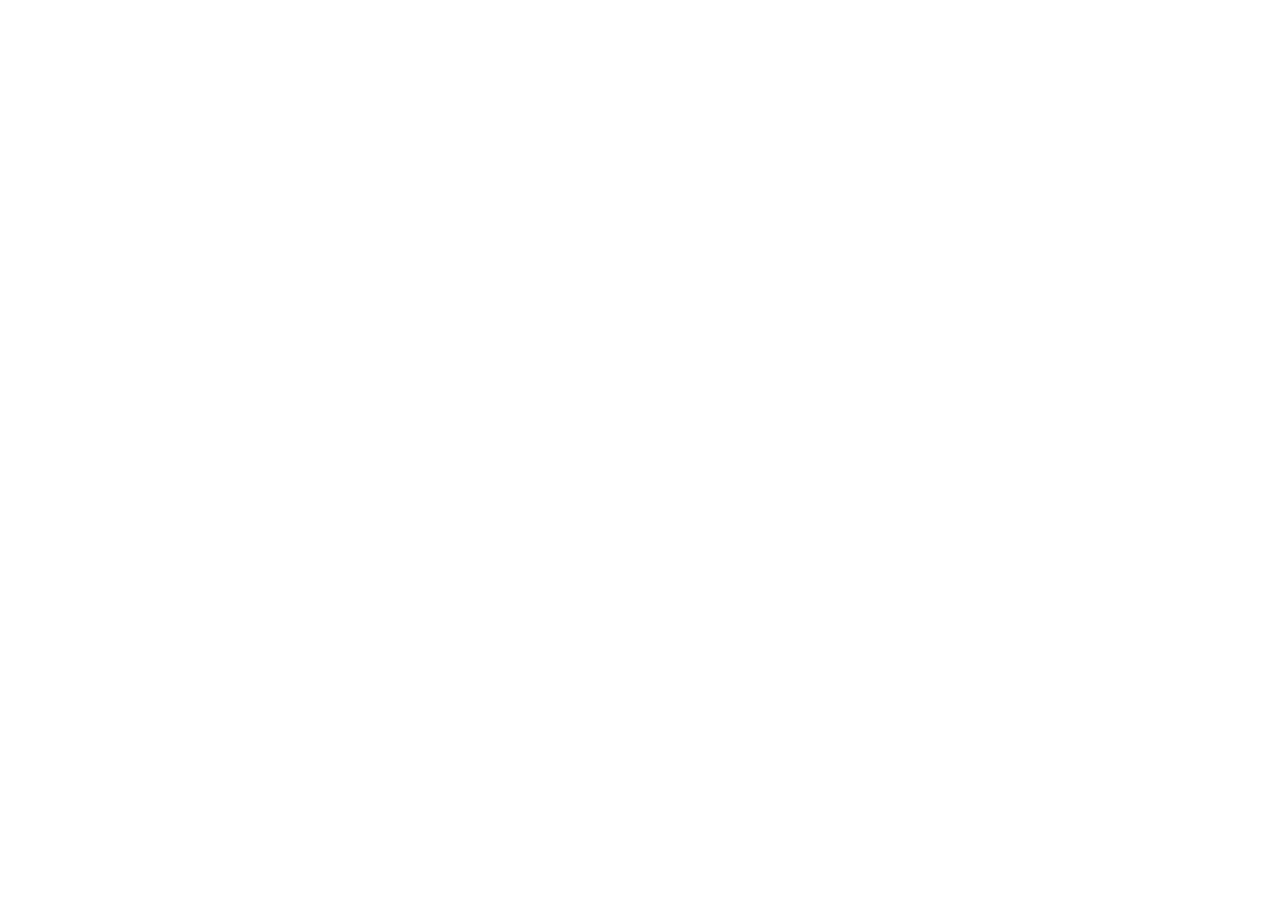
==== commit 84c1592f: "Atualiza index" ====
--- a/index.html
+++ b/index.html
@@ -1,7 +1,6 @@
 <!DOCTYPE html>
 <!--
-  VERSÃO PARA GITHUB PAGES (js/api.js simula o servidor com localStorage).
-  PÁGINA ÚNICA (SPA simples): as três "telas" (Produtos, Clientes, Pedidos)
+  As três "telas" (Produtos, Clientes, Pedidos)
   ficam no mesmo HTML e o JavaScript só mostra uma de cada vez.
   Nada aqui é preenchido com dados: as tabelas começam vazias e o JavaScript
   as preenche com o que a API (Flask) devolve — por isso o <tbody> está vazio.
@@ -13,453 +12,6 @@
   <meta name="viewport" content="width=device-width, initial-scale=1">
   <title>ReUse — Brechó online</title>
   <style>
-/*
-  style.css — Tema ReUse (brechó): verde-sálvia, creme e terracota.
-  As cores ficam em variáveis (:root) para trocar o tema mexendo só aqui.
-*/
-
-:root {
-  --tinta: #5f7a61;          /* verde-sálvia (menu) */
-  --tinta-clara: #44604a;
-  --papel: #faf6ee;          /* creme (fundo) */
-  --superficie: #ffffff;
-  --linha: #e8e0d0;
-  --texto: #38342d;
-  --texto-suave: #7d7667;
-
-  --destaque: #c7714f;       /* terracota (botão principal) */
-  --destaque-hover: #b0603f;
-
-  --verde: #3f7a52;
-  --verde-fundo: #e1f0e5;
-
-  --vermelho: #b5503f;
-  --vermelho-fundo: #f8e3de;
-
-  --azul: #5d7d9a;
-  --azul-fundo: #e6eef5;
-
-  --cinza: #7d7667;
-  --cinza-fundo: #eeeae0;
-
-  --serifa: "Iowan Old Style", "Palatino Linotype", Palatino, Georgia, serif;
-  --sans: system-ui, -apple-system, "Segoe UI", Roboto, sans-serif;
-}
-
-/* ---------- Configuração geral ---------- */
-
-* { box-sizing: border-box; }
-
-[hidden] { display: none !important; }
-
-body {
-  margin: 0;
-  font-family: var(--sans);
-  color: var(--texto);
-  background: var(--papel);
-  display: grid;
-  grid-template-columns: 240px 1fr;
-  min-height: 100vh;
-}
-
-/* ---------- Menu lateral ---------- */
-
-.menu {
-  background: var(--tinta);
-  color: #fff;
-  padding: 28px 20px;
-  display: flex;
-  flex-direction: column;
-  gap: 28px;
-  position: sticky;
-  top: 0;
-  height: 100vh;
-}
-
-.marca {
-  font: 600 2rem/1.1 var(--serifa);
-  margin: 0;
-}
-
-.marca span { color: #f3c9a8; }
-
-.marca small {
-  display: block;
-  font: 400 .8rem var(--sans);
-  letter-spacing: .12em;
-  text-transform: uppercase;
-  color: #dfe9df;
-  margin: 4px 0 0;
-}
-
-.menu nav {
-  display: flex;
-  flex-direction: column;
-  gap: 4px;
-}
-
-.aba {
-  text-align: left;
-  font: inherit;
-  color: #eaf1ea;
-  background: none;
-  border: 0;
-  border-left: 4px solid transparent;
-  padding: 10px 12px;
-  cursor: pointer;
-  border-radius: 0 8px 8px 0;
-  transition: .2s;
-}
-
-.aba:hover {
-  background: rgba(255,255,255,.13);
-  color: #fff;
-}
-
-.aba.ativa {
-  border-left-color: #f3c9a8;
-  background: rgba(255,255,255,.18);
-  color: #fff;
-  font-weight: 600;
-}
-
-.resumo {
-  margin: auto 0 0;
-  display: grid;
-  gap: 14px;
-}
-
-.resumo div {
-  border-top: 1px solid rgba(255,255,255,.22);
-  padding-top: 10px;
-}
-
-.resumo dt {
-  font-size: .85rem;
-  color: #dfe9df;
-}
-
-.resumo dd {
-  margin: 2px 0 0;
-  font: 600 1.7rem var(--serifa);
-}
-
-/* ---------- Conteúdo principal ---------- */
-
-main {
-  padding: 32px clamp(16px, 4vw, 48px);
-  min-width: 0;
-}
-
-.topo {
-  display: flex;
-  flex-wrap: wrap;
-  gap: 16px;
-  justify-content: space-between;
-  align-items: center;
-  margin-bottom: 20px;
-}
-
-h2 {
-  font: 600 1.9rem var(--serifa);
-  margin: 0;
-  color: var(--tinta-clara);
-}
-
-.ferramentas {
-  display: flex;
-  flex-wrap: wrap;
-  gap: 10px;
-}
-
-/* ---------- Tabelas ---------- */
-
-.tabela-area {
-  background: var(--superficie);
-  border: 1px solid var(--linha);
-  border-radius: 12px;
-  overflow-x: auto;
-  box-shadow: 0 3px 12px rgba(80,70,40,.06);
-}
-
-table {
-  width: 100%;
-  border-collapse: collapse;
-}
-
-th, td {
-  padding: 12px 14px;
-  text-align: left;
-  border-bottom: 1px solid var(--linha);
-  vertical-align: middle;
-}
-
-th {
-  font-size: .85rem;
-  font-weight: 600;
-  color: var(--tinta-clara);
-  background: #f4f0e4;
-}
-
-tbody tr:last-child td {
-  border-bottom: 0;
-}
-
-tbody tr:hover {
-  background: #fdfaf3;
-}
-
-.vazio {
-  text-align: center;
-  color: var(--texto-suave);
-  padding: 36px 14px;
-}
-
-.acoes-linha {
-  text-align: right;
-  white-space: nowrap;
-}
-
-small {
-  color: var(--texto-suave);
-  margin-left: 6px;
-}
-
-/* ---------- Etiquetas de situação ---------- */
-
-.etiqueta {
-  display: inline-block;
-  padding: 3px 10px;
-  border-radius: 999px;
-  font-size: .82rem;
-  font-weight: 600;
-}
-
-.etiqueta.sim,
-.etiqueta.pago {
-  background: var(--verde-fundo);
-  color: var(--verde);
-}
-
-.etiqueta.nao,
-.etiqueta.vencido {
-  background: var(--vermelho-fundo);
-  color: var(--vermelho);
-}
-
-.etiqueta.pendente {
-  background: var(--azul-fundo);
-  color: var(--azul);
-}
-
-.etiqueta.cancelado {
-  background: var(--cinza-fundo);
-  color: var(--cinza);
-}
-
-/* ---------- Botões e campos ---------- */
-
-.botao {
-  font: inherit;
-  font-weight: 600;
-  cursor: pointer;
-  padding: 9px 16px;
-  border-radius: 8px;
-  border: 1px solid var(--linha);
-  background: var(--superficie);
-  color: var(--texto);
-  transition: .2s;
-}
-
-.botao:hover {
-  border-color: var(--tinta);
-  background: #f7f3e8;
-}
-
-.botao.primario {
-  background: var(--destaque);
-  border-color: var(--destaque);
-  color: #fff;
-}
-
-.botao.primario:hover {
-  background: var(--destaque-hover);
-  border-color: var(--destaque-hover);
-}
-
-.botao.perigo {
-  color: var(--vermelho);
-}
-
-.botao.pequeno {
-  padding: 5px 10px;
-  font-size: .85rem;
-}
-
-input, select {
-  font: inherit;
-  color: var(--texto);
-  background: var(--superficie);
-  border: 1px solid var(--linha);
-  border-radius: 8px;
-  padding: 9px 12px;
-}
-
-input:focus, select:focus {
-  border-color: var(--destaque);
-  outline: none;
-  box-shadow: 0 0 0 3px rgba(199,113,79,.18);
-}
-
-input[type="search"] {
-  min-width: min(300px, 100%);
-}
-
-:focus-visible {
-  outline: 3px solid var(--destaque);
-  outline-offset: 2px;
-}
-
-/* ---------- Avisos ---------- */
-
-.aviso {
-  position: fixed;
-  bottom: 20px;
-  right: 20px;
-  z-index: 20;
-  padding: 12px 18px;
-  border-radius: 10px;
-  font-weight: 600;
-  max-width: 360px;
-  box-shadow: 0 4px 16px rgba(50,40,20,.18);
-}
-
-.aviso.ok {
-  background: var(--verde-fundo);
-  color: var(--verde);
-  border: 1px solid var(--verde);
-}
-
-.aviso.erro {
-  background: var(--vermelho-fundo);
-  color: var(--vermelho);
-  border: 1px solid var(--vermelho);
-}
-
-/* ---------- Diálogos ---------- */
-
-dialog {
-  border: 1px solid var(--linha);
-  border-radius: 14px;
-  padding: 24px;
-  width: min(480px, 92vw);
-  background: var(--superficie);
-  color: var(--texto);
-  box-shadow: 0 10px 40px rgba(50,40,20,.18);
-}
-
-dialog::backdrop {
-  background: rgba(56,52,45,.45);
-}
-
-dialog h3 {
-  font: 600 1.4rem var(--serifa);
-  margin: 0 0 16px;
-  color: var(--tinta-clara);
-}
-
-dialog form {
-  display: grid;
-  gap: 14px;
-}
-
-dialog label {
-  display: grid;
-  gap: 5px;
-  font-size: .9rem;
-  color: var(--texto-suave);
-}
-
-dialog input,
-dialog select {
-  width: 100%;
-}
-
-.duas-colunas {
-  display: grid;
-  grid-template-columns: 1fr 1fr;
-  gap: 14px;
-}
-
-.acoes {
-  display: flex;
-  justify-content: flex-end;
-  gap: 10px;
-  margin-top: 6px;
-}
-
-/* ---------- Telas pequenas ---------- */
-
-@media (max-width: 800px) {
-  body {
-    grid-template-columns: 1fr;
-  }
-
-  .menu {
-    position: static;
-    height: auto;
-    padding: 16px;
-    gap: 14px;
-  }
-
-  .menu nav {
-    flex-direction: row;
-    flex-wrap: wrap;
-  }
-
-  .aba {
-    border-left: 0;
-    border-bottom: 3px solid transparent;
-    border-radius: 6px 6px 0 0;
-  }
-
-  .aba.ativa {
-    border-bottom-color: #f3c9a8;
-  }
-
-  .resumo {
-    grid-template-columns: repeat(3, 1fr);
-    margin: 0;
-  }
-
-  .resumo dd {
-    font-size: 1.2rem;
-  }
-}
-
-/* ---------- Aviso da versão demonstração (só em docs/) ---------- */
-
-.demo {
-  margin: 0;
-  font-size: .8rem;
-  line-height: 1.4;
-  color: #dfe9df;
-}
-
-.demo .botao {
-  margin-top: 8px;
-  background: transparent;
-  color: #fff;
-  border-color: rgba(255,255,255,.4);
-}
-
-.demo .botao:hover {
-  background: rgba(255,255,255,.15);
-}
-
-</style>
-</head>
-<body>
 
   <!-- ===== Menu lateral: navegação entre as telas + resumo da loja ===== -->
   <aside class="menu">
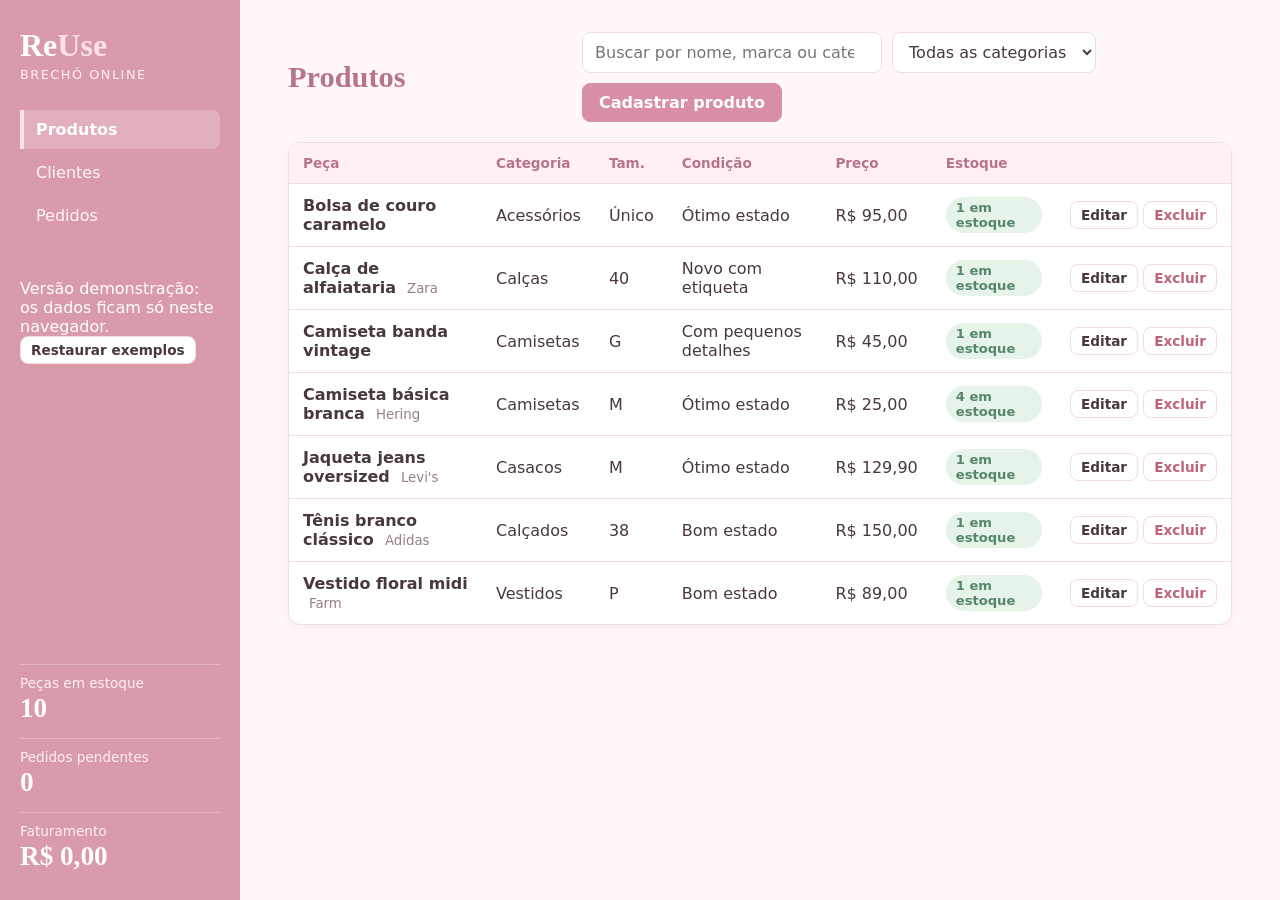
==== commit df8b9925: "Atualiza index" ====
--- a/index.html
+++ b/index.html
@@ -1,6 +1,7 @@
 <!DOCTYPE html>
 <!--
-  As três "telas" (Produtos, Clientes, Pedidos)
+  VERSÃO PARA GITHUB PAGES (js/api.js simula o servidor com localStorage).
+  PÁGINA ÚNICA (SPA simples): as três "telas" (Produtos, Clientes, Pedidos)
   ficam no mesmo HTML e o JavaScript só mostra uma de cada vez.
   Nada aqui é preenchido com dados: as tabelas começam vazias e o JavaScript
   as preenche com o que a API (Flask) devolve — por isso o <tbody> está vazio.
@@ -11,7 +12,8 @@
   <!-- viewport: faz o layout se adaptar a telas de celular -->
   <meta name="viewport" content="width=device-width, initial-scale=1">
   <title>ReUse — Brechó online</title>
-  <style>
+  <link rel="stylesheet" href="css/style.css">
+<body>
 
   <!-- ===== Menu lateral: navegação entre as telas + resumo da loja ===== -->
   <aside class="menu">
@@ -177,929 +179,12 @@
     Ordem dos scripts IMPORTA: scripts comuns compartilham o mesmo escopo
     global, então api.js e ui.js precisam vir antes de quem os usa.
   -->
-  <script>
-/* ===== js/api.js ===== */
-/*
-  api.js — VERSÃO PARA GITHUB PAGES (sem servidor).
 
-  O GitHub Pages só entrega arquivos estáticos: não executa Python. Por isso,
-  neste arquivo, o "back-end" foi reescrito em JavaScript e roda DENTRO do
-  navegador, guardando os dados no localStorage.
-
-  As telas (produtos.js, clientes.js, pedidos.js) continuam idênticas às da
-  versão com Flask: elas chamam api.produtos.listar(), api.pedidos.pagar() etc.
-  e nem sabem que não existe servidor. Este arquivo cumpre o mesmo "contrato"
-  da API real e repete as MESMAS regras de negócio do Python (backend/models
-  e backend/dao):
-
-      Python (Flask)                      JavaScript (aqui)
-      ------------------------------      -----------------------------
-      armazenamento.transacao()           transacao()
-      models/validacao.py                 funções "validar..." abaixo
-      dao/*.py + models/*.py              objeto "api" (regras de estoque)
-      raise ErroConflito(...)             throw new Error(...)
-*/
-
-const CHAVE = "reuse-db-v1";   // nome sob o qual os dados ficam no navegador
-
-const CATEGORIAS = ["Camisetas", "Calças", "Vestidos", "Casacos", "Calçados", "Acessórios", "Outros"];
-const CONDICOES = ["Novo com etiqueta", "Ótimo estado", "Bom estado", "Com pequenos detalhes"];
-
-/* ====================================================================
-   ARMAZENAMENTO (equivale ao armazenamento.py)
-   ==================================================================== */
-
-/* Dados de exemplo (equivale ao dados/seed.json). */
-function bancoInicial() {
-  const p = (nome, marca, categoria, tamanho, condicao, preco_centavos, estoque = 1) =>
-    ({ nome, marca, categoria, tamanho, condicao, preco_centavos, estoque });
-  const produtos = [
-    p("Jaqueta jeans oversized", "Levi's", "Casacos", "M", "Ótimo estado", 12990),
-    p("Vestido floral midi", "Farm", "Vestidos", "P", "Bom estado", 8900),
-    p("Camiseta banda vintage", null, "Camisetas", "G", "Com pequenos detalhes", 4500),
-    p("Calça de alfaiataria", "Zara", "Calças", "40", "Novo com etiqueta", 11000),
-    p("Tênis branco clássico", "Adidas", "Calçados", "38", "Bom estado", 15000),
-    p("Bolsa de couro caramelo", null, "Acessórios", "Único", "Ótimo estado", 9500),
-    p("Camiseta básica branca", "Hering", "Camisetas", "M", "Ótimo estado", 2500, 4),
-  ].map((x, i) => ({ id: i + 1, ...x }));
-  const clientes = [
-    { id: 1, nome: "Ana Souza", email: "ana@email.com", telefone: "11987654321", cidade: "São Paulo" },
-    { id: 2, nome: "Bruno Lima", email: "bruno@email.com", telefone: "21912345678", cidade: "Rio de Janeiro" },
-  ];
-  // "ids" guarda o último id usado em cada tabela (o AUTOINCREMENT)
-  return { ids: { clientes: 2, produtos: produtos.length, pedidos: 0 }, clientes, produtos, pedidos: [] };
-}
-
-/*
-  localStorage pode estar bloqueado (aba anônima, política do navegador).
-  Nesse caso guardamos na memória: o site funciona, mas perde tudo ao recarregar.
-*/
-let bancoEmMemoria = null;
-
-function lerBanco() {
-  try {
-    const texto = localStorage.getItem(CHAVE);
-    if (texto) return JSON.parse(texto);
-  } catch (e) { /* cai para a memória */ }
-  return bancoEmMemoria ? JSON.parse(JSON.stringify(bancoEmMemoria)) : bancoInicial();
-}
-
-function gravarBanco(dados) {
-  bancoEmMemoria = JSON.parse(JSON.stringify(dados));
-  try { localStorage.setItem(CHAVE, JSON.stringify(dados)); } catch (e) { /* só memória */ }
-}
-
-function restaurarDadosDeExemplo() {
-  gravarBanco(bancoInicial());
-}
-
-/*
-  TRANSAÇÃO: carrega os dados, deixa a função alterar a CÓPIA em memória e só
-  grava no final se nada lançou erro. Se um "throw" acontecer no meio, a
-  gravação nunca é executada: nada muda (rollback). Igual ao transacao() do Python.
-*/
-function transacao(funcao) {
-  const db = lerBanco();
-  const resultado = funcao(db);   // se lançar erro, sai daqui sem gravar
-  gravarBanco(db);
-  return resultado;
-}
-
-function leitura(funcao) {
-  return funcao(lerBanco());
-}
-
-function novoId(db, tabela) {
-  db.ids[tabela] += 1;            // nunca reaproveita ids de registros excluídos
-  return db.ids[tabela];
-}
-
-/* ====================================================================
-   VALIDAÇÃO (equivale ao models/validacao.py)
-   ==================================================================== */
-
-function textoObrigatorio(valor, campo) {
-  if (typeof valor !== "string" || !valor.trim()) throw new Error(`O campo '${campo}' é obrigatório.`);
-  return valor.trim();
-}
-
-function textoOpcional(valor) {
-  return typeof valor === "string" && valor.trim() ? valor.trim() : null;
-}
-
-function escolha(valor, campo, opcoes) {
-  valor = textoObrigatorio(valor, campo);
-  if (!opcoes.includes(valor)) throw new Error(`O campo '${campo}' deve ser um de: ${opcoes.join(", ")}.`);
-  return valor;
-}
-
-function inteiro(valor, campo, minimo) {
-  if (valor === null || valor === undefined || valor === "") throw new Error(`O campo '${campo}' é obrigatório.`);
-  const n = Number(valor);
-  if (typeof valor === "boolean" || !Number.isInteger(n)) throw new Error(`O campo '${campo}' deve ser um número inteiro.`);
-  if (minimo !== undefined && n < minimo) throw new Error(`O campo '${campo}' deve ser no mínimo ${minimo}.`);
-  return n;
-}
-
-/*
-  Dinheiro nunca é guardado como número quebrado: convertemos para CENTAVOS
-  (inteiro). Math.round evita o erro clássico de 0.1 + 0.2 em ponto flutuante.
-*/
-function precoEmCentavos(valor, campo) {
-  if (valor === null || valor === undefined || valor === "" || typeof valor === "boolean")
-    throw new Error(`O campo '${campo}' é obrigatório.`);
-  const n = Number(String(valor).replace(",", "."));
-  if (!Number.isFinite(n)) throw new Error(`O campo '${campo}' deve ser um valor em reais.`);
-  if (n <= 0) throw new Error(`O campo '${campo}' deve ser maior que zero.`);
-  if (n > 100000) throw new Error(`O campo '${campo}' é alto demais.`);
-  return Math.round(n * 100);
-}
-
-function validarTelefone(valor) {
-  const digitos = textoObrigatorio(valor, "telefone").replace(/\D/g, "");
-  if (digitos.length !== 10 && digitos.length !== 11)
-    throw new Error("O telefone deve ter DDD + número (10 ou 11 dígitos).");
-  return digitos;
-}
-
-const REGEX_EMAIL = /^[^@\s]+@[^@\s]+\.[^@\s]+$/;
-
-/* Cada função abaixo valida os dados vindos do formulário e devolve o registro limpo. */
-function validarCliente(d) {
-  const email = textoObrigatorio(d.email, "email").toLowerCase();
-  const registro = {
-    nome: textoObrigatorio(d.nome, "nome"),
-    email,
-    telefone: validarTelefone(d.telefone),
-    cidade: textoObrigatorio(d.cidade, "cidade"),
-  };
-  if (!REGEX_EMAIL.test(email)) throw new Error("O e-mail informado é inválido.");
-  return registro;
-}
-
-function validarProduto(d) {
-  return {
-    nome: textoObrigatorio(d.nome, "nome"),
-    marca: textoOpcional(d.marca),
-    categoria: escolha(d.categoria, "categoria", CATEGORIAS),
-    tamanho: textoObrigatorio(d.tamanho, "tamanho"),
-    condicao: escolha(d.condicao, "condicao", CONDICOES),
-    preco_centavos: precoEmCentavos(d.preco, "preco"),
-    estoque: inteiro(d.estoque ?? 1, "estoque", 0),
-  };
-}
-
-/* ====================================================================
-   FORMATOS DE SAÍDA (equivalem aos to_dict() dos models)
-   ==================================================================== */
-
-const paraProduto = (r) => ({
-  id: r.id, nome: r.nome, marca: r.marca, categoria: r.categoria, tamanho: r.tamanho,
-  condicao: r.condicao, preco: r.preco_centavos / 100, estoque: r.estoque, disponivel: r.estoque > 0,
-});
-
-/* "Hoje" no fuso do usuário, no formato AAAA-MM-DD (toISOString usaria UTC e erraria a data à noite). */
-function hojeISO(maisDias = 0) {
-  const d = new Date();
-  d.setDate(d.getDate() + maisDias);
-  const dois = (n) => String(n).padStart(2, "0");
-  return `${d.getFullYear()}-${dois(d.getMonth() + 1)}-${dois(d.getDate())}`;
-}
-
-/*
-  Status do pedido. A ORDEM dos if importa: cancelado nunca aparece como
-  vencido. Comparar textos AAAA-MM-DD funciona porque a ordem alfabética é
-  igual à cronológica nesse formato.
-*/
-function statusDoPedido(r) {
-  if (r.data_cancelamento) return "cancelado";
-  if (r.data_pagamento) return "pago";
-  return hojeISO() > r.data_limite ? "vencido" : "pendente";
-}
-
-/* Faz o papel do JOIN: junta o pedido ao nome do cliente e da peça. */
-function paraPedido(db, r) {
-  const cliente = db.clientes.find((c) => c.id === r.cliente_id);
-  const produto = db.produtos.find((p) => p.id === r.produto_id);
-  return {
-    id: r.id, cliente_id: r.cliente_id, produto_id: r.produto_id, quantidade: r.quantidade,
-    data_pedido: r.data_pedido, data_limite: r.data_limite,
-    data_pagamento: r.data_pagamento, data_cancelamento: r.data_cancelamento,
-    valor_total: r.valor_total_centavos / 100,
-    cliente_nome: cliente ? cliente.nome : null,
-    produto_nome: produto ? produto.nome : null,
-    status: statusDoPedido(r),
-  };
-}
-
-const STATUS_FILTRO = {
-  pendentes: ["pendente", "vencido"],   // pendentes inclui os vencidos
-  vencidos: ["vencido"],
-  pagos: ["pago"],
-  cancelados: ["cancelado"],
-};
-
-const contem = (texto, busca) => String(texto ?? "").toLowerCase().includes(busca.toLowerCase());
-const porNome = (a, b) => a.nome.localeCompare(b.nome, "pt-BR");
-
-/* ====================================================================
-   A "API" (mesma forma da versão com Flask; todas devolvem Promise)
-   ==================================================================== */
-
-const api = {
-  produtos: {
-    listar: async (busca = "", categoria = "") => leitura((db) =>
-      db.produtos
-        .filter((p) => !busca || contem(p.nome, busca) || contem(p.marca, busca) || contem(p.categoria, busca))
-        .filter((p) => !categoria || p.categoria === categoria)
-        .map(paraProduto).sort(porNome)),
-
-    listarDisponiveis: async () => leitura((db) =>
-      db.produtos.filter((p) => p.estoque > 0).map(paraProduto).sort(porNome)),
-
-    opcoes: async () => ({ categorias: CATEGORIAS, condicoes: CONDICOES }),
-
-    criar: async (dados) => transacao((db) => {
-      const registro = { id: novoId(db, "produtos"), ...validarProduto(dados) };
-      db.produtos.push(registro);
-      return paraProduto(registro);
-    }),
-
-    atualizar: async (id, dados) => transacao((db) => {
-      const atual = db.produtos.find((p) => p.id === Number(id));
-      if (!atual) throw new Error("Produto não encontrado.");
-      Object.assign(atual, validarProduto(dados));
-      return paraProduto(atual);
-    }),
-
-    excluir: async (id) => transacao((db) => {
-      id = Number(id);
-      // Regra do FOREIGN KEY ... RESTRICT: peça com pedidos fica no histórico
-      if (db.pedidos.some((p) => p.produto_id === id))
-        throw new Error("Não é possível excluir: o produto possui pedidos registrados.");
-      if (!db.produtos.some((p) => p.id === id)) throw new Error("Produto não encontrado.");
-      db.produtos = db.produtos.filter((p) => p.id !== id);
-      return null;
-    }),
-  },
-
-  clientes: {
-    listar: async (busca = "") => leitura((db) =>
-      db.clientes
-        .filter((c) => !busca || contem(c.nome, busca) || contem(c.email, busca) || contem(c.cidade, busca))
-        .sort(porNome)),
-
-    criar: async (dados) => transacao((db) => {
-      const registro = validarCliente(dados);
-      // regra UNIQUE do e-mail, verificada "na mão"
-      if (db.clientes.some((c) => c.email === registro.email))
-        throw new Error("Já existe um cliente com este e-mail.");
-      const novo = { id: novoId(db, "clientes"), ...registro };
-      db.clientes.push(novo);
-      return novo;
-    }),
-
-    atualizar: async (id, dados) => transacao((db) => {
-      id = Number(id);
-      const atual = db.clientes.find((c) => c.id === id);
-      if (!atual) throw new Error("Cliente não encontrado.");
-      const registro = validarCliente(dados);
-      if (db.clientes.some((c) => c.email === registro.email && c.id !== id))
-        throw new Error("Já existe um cliente com este e-mail.");
-      Object.assign(atual, registro);
-      return atual;
-    }),
-
-    excluir: async (id) => transacao((db) => {
-      id = Number(id);
-      if (db.pedidos.some((p) => p.cliente_id === id))
-        throw new Error("Não é possível excluir: o cliente possui pedidos registrados.");
-      if (!db.clientes.some((c) => c.id === id)) throw new Error("Cliente não encontrado.");
-      db.clientes = db.clientes.filter((c) => c.id !== id);
-      return null;
-    }),
-  },
-
-  pedidos: {
-    listar: async (status = "") => leitura((db) => {
-      if (status && !STATUS_FILTRO[status])
-        throw new Error("Status inválido. Use: pendentes, vencidos, pagos ou cancelados.");
-      return db.pedidos
-        .map((r) => paraPedido(db, r))
-        .filter((p) => !status || STATUS_FILTRO[status].includes(p.status))
-        // mais recentes primeiro (data e, em empate, o id maior)
-        .sort((a, b) => (b.data_pedido.localeCompare(a.data_pedido)) || (b.id - a.id));
-    }),
-
-    /*
-      Regra principal: fazer o pedido baixa o estoque. Tudo dentro de UMA
-      transacao(): se faltar estoque, o throw desfaz tudo e nada é gravado.
-    */
-    registrar: async ({ cliente_id, produto_id, quantidade = 1, dias = 2 }) => transacao((db) => {
-      if (!Number.isInteger(dias) || dias < 1 || dias > 15)
-        throw new Error("O prazo de pagamento deve ser de 1 a 15 dias.");
-      if (!Number.isInteger(quantidade) || quantidade < 1)
-        throw new Error("A quantidade deve ser um número inteiro maior que zero.");
-      if (!db.clientes.some((c) => c.id === cliente_id)) throw new Error("Cliente não encontrado.");
-      const produto = db.produtos.find((p) => p.id === produto_id);
-      if (!produto) throw new Error("Produto não encontrado.");
-      if (quantidade > produto.estoque)
-        throw new Error(`Estoque insuficiente: restam ${produto.estoque} unidade(s) de '${produto.nome}'.`);
-
-      produto.estoque -= quantidade;
-      const pedido = {
-        id: novoId(db, "pedidos"), cliente_id, produto_id, quantidade,
-        // "retrato" do preço no dia da compra: mudar o preço depois não altera o pedido
-        valor_total_centavos: produto.preco_centavos * quantidade,
-        data_pedido: hojeISO(), data_limite: hojeISO(dias),
-        data_pagamento: null, data_cancelamento: null,
-      };
-      db.pedidos.push(pedido);
-      return paraPedido(db, pedido);
-    }),
-
-    pagar: async (id) => transacao((db) => {
-      const pedido = db.pedidos.find((p) => p.id === Number(id));
-      if (!pedido) throw new Error("Pedido não encontrado.");
-      if (pedido.data_cancelamento) throw new Error("Este pedido foi cancelado e não pode ser pago.");
-      if (pedido.data_pagamento) throw new Error("Este pedido já foi pago.");
-      pedido.data_pagamento = hojeISO();
-      return paraPedido(db, pedido);
-    }),
-
-    /* Cancelar mexe em DUAS coisas juntas: o pedido e o estoque da peça. */
-    cancelar: async (id) => transacao((db) => {
-      const pedido = db.pedidos.find((p) => p.id === Number(id));
-      if (!pedido) throw new Error("Pedido não encontrado.");
-      if (pedido.data_pagamento) throw new Error("Pedido já pago não pode ser cancelado.");
-      if (pedido.data_cancelamento) throw new Error("Este pedido já foi cancelado.");
-      pedido.data_cancelamento = hojeISO();
-      db.produtos.find((p) => p.id === pedido.produto_id).estoque += pedido.quantidade;
-      return paraPedido(db, pedido);
-    }),
-  },
-};
-
-</script>
-  <script>
-/* ===== js/ui.js ===== */
-/*
-  ui.js — pequenas ferramentas de interface usadas por todas as telas.
-*/
-
-/*
-  escapar(): converte caracteres especiais do HTML em texto inofensivo.
-  POR QUÊ: montamos linhas da tabela com innerHTML. Se alguém cadastrar um
-  cliente chamado <script>alert(1)<\/script>, sem escapar o navegador EXECUTARIA
-  esse código (ataque XSS). Escapando, ele aparece apenas como texto.
-  Regra: todo dado vindo da API e colocado em innerHTML passa por escapar().
-*/
-function escapar(valor) {
-  return String(valor ?? "")
-    .replaceAll("&", "&amp;")
-    .replaceAll("<", "&lt;")
-    .replaceAll(">", "&gt;")
-    .replaceAll('"', "&quot;")
-    .replaceAll("'", "&#39;");
-}
-
-/* A API devolve datas como "2026-11-11"; aqui mostramos "11/11/2026". */
-function formatarData(iso) {
-  if (!iso) return "–";
-  const [ano, mes, dia] = iso.split("-");
-  return `${dia}/${mes}/${ano}`;
-}
-
-/*
-  Intl.NumberFormat formata números conforme o idioma/moeda:
-  49.9 vira "R$ 49,90". Criamos o formatador uma vez e reaproveitamos.
-*/
-const formatadorReal = new Intl.NumberFormat("pt-BR", { style: "currency", currency: "BRL" });
-function formatarMoeda(valor) {
-  return formatadorReal.format(valor);
-}
-
-/* Telefone guardado como "11987654321" -> mostrado como "(11) 98765-4321". */
-function formatarTelefone(digitos) {
-  const t = String(digitos ?? "");
-  if (t.length === 11) return `(${t.slice(0, 2)}) ${t.slice(2, 7)}-${t.slice(7)}`;
-  if (t.length === 10) return `(${t.slice(0, 2)}) ${t.slice(2, 6)}-${t.slice(6)}`;
-  return t;
-}
-
-/* Mostra uma mensagem no topo e a esconde sozinha depois de 4 segundos. */
-let _temporizadorAviso;
-function mostrarAviso(texto, tipo = "ok") {
-  const caixa = document.getElementById("aviso");
-  caixa.textContent = texto;        // textContent (não innerHTML): já é seguro
-  caixa.className = `aviso ${tipo}`; // "ok" ou "erro" -> cor definida no CSS
-  caixa.hidden = false;
-  clearTimeout(_temporizadorAviso);
-  _temporizadorAviso = setTimeout(() => (caixa.hidden = true), 4000);
-}
-
-/* Atalho para tratar erros vindos da API (as exceções lançadas em api.js). */
-function mostrarErro(erro) {
-  mostrarAviso(erro.message, "erro");
-}
-
-/*
-  FormData lê todos os campos de um <form> pelo atributo "name".
-  Object.fromEntries transforma isso em um objeto simples: {nome: "...", ...}
-*/
-function lerFormulario(form) {
-  return Object.fromEntries(new FormData(form).entries());
-}
-
-/*
-  Os campos <input> sempre devolvem TEXTO ("3"). A API espera número para
-  alguns campos, então convertemos. Campo vazio vira null.
-*/
-function paraNumero(valor) {
-  return valor === "" || valor === undefined ? null : Number(valor);
-}
-
-/* Fecha o diálogo ao clicar em qualquer botão com o atributo data-fechar. */
-document.addEventListener("click", (evento) => {
-  if (evento.target.matches("[data-fechar]")) {
-    evento.target.closest("dialog").close();
-  }
-});
-
-/*
-  debounce: espera o usuário parar de digitar por 300 ms antes de buscar.
-  Sem isso, cada tecla dispararia uma requisição ao servidor.
-*/
-function debounce(funcao, atraso = 300) {
-  let temporizador;
-  return (...args) => {
-    clearTimeout(temporizador);
-    temporizador = setTimeout(() => funcao(...args), atraso);
-  };
-}
-
-</script>
-  <script>
-/* ===== js/produtos.js ===== */
-/*
-  produtos.js — tela de Produtos: listar, buscar, filtrar, cadastrar, editar
-  e excluir. Padrão usado nas três telas:  carregar -> desenhar -> reagir.
-*/
-
-const tabelaProdutos = document.getElementById("tabela-produtos");
-const dialogoProduto = document.getElementById("dialogo-produto");
-const formProduto = document.getElementById("form-produto");
-const filtroCategoria = document.getElementById("filtro-categoria");
-
-/* Guarda os produtos carregados para o botão "Editar" achar os dados pelo id
-   sem precisar perguntar ao servidor de novo. */
-let produtosCarregados = [];
-
-/*
-  As listas de categorias e condições vêm do SERVIDOR (/produtos/opcoes),
-  assim o front nunca fica diferente do que o back aceita.
-  Preenche o filtro e os <select> do formulário uma única vez.
-*/
-async function carregarOpcoesProduto() {
-  try {
-    const { categorias, condicoes } = await api.produtos.opcoes();
-    const opcoes = (lista) => lista.map((o) => `<option>${escapar(o)}</option>`).join("");
-    filtroCategoria.insertAdjacentHTML("beforeend", opcoes(categorias));
-    formProduto.elements.categoria.innerHTML = opcoes(categorias);
-    formProduto.elements.condicao.innerHTML = opcoes(condicoes);
-  } catch (erro) {
-    mostrarErro(erro);
-  }
-}
-
-/* 1) CARREGAR: pede a lista ao servidor e manda desenhar. */
-async function carregarProdutos() {
-  try {
-    const busca = document.getElementById("busca-produtos").value;
-    produtosCarregados = await api.produtos.listar(busca, filtroCategoria.value);
-    desenharProdutos();
-  } catch (erro) {
-    mostrarErro(erro);
-  }
-}
-
-/* 2) DESENHAR: transforma o array de produtos em linhas <tr> da tabela. */
-function desenharProdutos() {
-  if (produtosCarregados.length === 0) {
-    // Estado vazio: orienta o usuário sobre o que fazer
-    tabelaProdutos.innerHTML =
-      `<tr><td colspan="7" class="vazio">Nenhum produto encontrado. Cadastre o primeiro com o botão acima.</td></tr>`;
-    return;
-  }
-
-  // .map cria um texto HTML para cada produto; .join une tudo em um só texto
-  tabelaProdutos.innerHTML = produtosCarregados.map((p) => `
-    <tr>
-      <td>
-        <strong>${escapar(p.nome)}</strong>
-        ${p.marca ? `<small>${escapar(p.marca)}</small>` : ""}
-      </td>
-      <td>${escapar(p.categoria)}</td>
-      <td>${escapar(p.tamanho)}</td>
-      <td>${escapar(p.condicao)}</td>
-      <td>${formatarMoeda(p.preco)}</td>
-      <td>
-        <!-- classe "sim"/"nao" muda a cor da etiqueta (ver style.css) -->
-        <span class="etiqueta ${p.disponivel ? "sim" : "nao"}">
-          ${p.disponivel ? `${p.estoque} em estoque` : "Esgotado"}
-        </span>
-      </td>
-      <td class="acoes-linha">
-        <!-- data-id guarda o id do produto para o clique saber qual é -->
-        <button class="botao pequeno" data-acao="editar" data-id="${p.id}">Editar</button>
-        <button class="botao pequeno perigo" data-acao="excluir" data-id="${p.id}">Excluir</button>
-      </td>
-    </tr>`).join("");
-}
-
-/*
-  EVENT DELEGATION: em vez de colocar um "onclick" em cada botão (que são
-  recriados a cada desenho), colocamos UM ouvinte na tabela. O clique "sobe"
-  dos botões até ela, e descobrimos qual botão foi usando data-acao e data-id.
-*/
-tabelaProdutos.addEventListener("click", async (evento) => {
-  const botao = evento.target.closest("button[data-acao]");
-  if (!botao) return;
-  const id = Number(botao.dataset.id);
-
-  if (botao.dataset.acao === "editar") {
-    abrirFormularioProduto(produtosCarregados.find((p) => p.id === id));
-  } else if (botao.dataset.acao === "excluir") {
-    // confirm() mostra "OK/Cancelar" antes de uma ação irreversível
-    if (!confirm("Excluir este produto?")) return;
-    try {
-      await api.produtos.excluir(id);
-      mostrarAviso("Produto excluído.");
-      await recarregarTudo();
-    } catch (erro) {
-      // Ex.: 409 quando o produto tem pedidos registrados
-      mostrarErro(erro);
-    }
-  }
-});
-
-/* Abre o diálogo: vazio para cadastrar, preenchido para editar. */
-function abrirFormularioProduto(produto = null) {
-  formProduto.reset();
-  document.getElementById("titulo-dialogo-produto").textContent =
-    produto ? "Editar produto" : "Cadastrar produto";
-  if (produto) {
-    const f = formProduto.elements;
-    f.id.value = produto.id;
-    f.nome.value = produto.nome;
-    f.marca.value = produto.marca ?? "";
-    f.categoria.value = produto.categoria;
-    f.tamanho.value = produto.tamanho;
-    f.condicao.value = produto.condicao;
-    f.preco.value = produto.preco;
-    f.estoque.value = produto.estoque;
-  }
-  dialogoProduto.showModal();
-}
-
-/* 3) SALVAR: POST (id vazio) ou PUT (id preenchido). */
-formProduto.addEventListener("submit", async (evento) => {
-  evento.preventDefault(); // impede o navegador de recarregar a página
-  const dados = lerFormulario(formProduto);
-  const id = dados.id;
-  delete dados.id; // o id vai na URL, não no corpo
-  dados.preco = paraNumero(dados.preco);
-  dados.estoque = paraNumero(dados.estoque);
-
-  try {
-    if (id) {
-      await api.produtos.atualizar(id, dados);
-      mostrarAviso("Produto atualizado.");
-    } else {
-      await api.produtos.criar(dados);
-      mostrarAviso("Produto cadastrado.");
-    }
-    dialogoProduto.close();
-    await recarregarTudo();
-  } catch (erro) {
-    mostrarErro(erro); // o diálogo continua aberto para o usuário corrigir
-  }
-});
-
-document.getElementById("novo-produto").addEventListener("click", () => abrirFormularioProduto());
-document.getElementById("busca-produtos").addEventListener("input", debounce(carregarProdutos));
-filtroCategoria.addEventListener("change", carregarProdutos);
-
-</script>
-  <script>
-/* ===== js/clientes.js ===== */
-/*
-  clientes.js — tela de Clientes. Mesma estrutura de produtos.js:
-  carregar -> desenhar -> reagir a cliques / envio do formulário.
-*/
-
-const tabelaClientes = document.getElementById("tabela-clientes");
-const dialogoCliente = document.getElementById("dialogo-cliente");
-const formCliente = document.getElementById("form-cliente");
-let clientesCarregados = [];
-
-async function carregarClientes() {
-  try {
-    const busca = document.getElementById("busca-clientes").value;
-    clientesCarregados = await api.clientes.listar(busca);
-    desenharClientes();
-  } catch (erro) {
-    mostrarErro(erro);
-  }
-}
-
-function desenharClientes() {
-  if (clientesCarregados.length === 0) {
-    tabelaClientes.innerHTML =
-      `<tr><td colspan="5" class="vazio">Nenhum cliente encontrado. Cadastre o primeiro com o botão acima.</td></tr>`;
-    return;
-  }
-  tabelaClientes.innerHTML = clientesCarregados.map((c) => `
-    <tr>
-      <td><strong>${escapar(c.nome)}</strong></td>
-      <td>${escapar(c.email)}</td>
-      <td>${escapar(formatarTelefone(c.telefone))}</td>
-      <td>${escapar(c.cidade)}</td>
-      <td class="acoes-linha">
-        <button class="botao pequeno" data-acao="editar" data-id="${c.id}">Editar</button>
-        <button class="botao pequeno perigo" data-acao="excluir" data-id="${c.id}">Excluir</button>
-      </td>
-    </tr>`).join("");
-}
-
-// Event delegation (explicado em produtos.js)
-tabelaClientes.addEventListener("click", async (evento) => {
-  const botao = evento.target.closest("button[data-acao]");
-  if (!botao) return;
-  const id = Number(botao.dataset.id);
-
-  if (botao.dataset.acao === "editar") {
-    abrirFormularioCliente(clientesCarregados.find((c) => c.id === id));
-  } else if (botao.dataset.acao === "excluir") {
-    if (!confirm("Excluir este cliente?")) return;
-    try {
-      await api.clientes.excluir(id);
-      mostrarAviso("Cliente excluído.");
-      await recarregarTudo();
-    } catch (erro) {
-      mostrarErro(erro); // ex.: 409 cliente com pedidos
-    }
-  }
-});
-
-function abrirFormularioCliente(cliente = null) {
-  formCliente.reset();
-  document.getElementById("titulo-dialogo-cliente").textContent =
-    cliente ? "Editar cliente" : "Cadastrar cliente";
-  if (cliente) {
-    formCliente.elements.id.value = cliente.id;
-    formCliente.elements.nome.value = cliente.nome;
-    formCliente.elements.email.value = cliente.email;
-    formCliente.elements.telefone.value = formatarTelefone(cliente.telefone);
-    formCliente.elements.cidade.value = cliente.cidade;
-  }
-  dialogoCliente.showModal();
-}
-
-formCliente.addEventListener("submit", async (evento) => {
-  evento.preventDefault();
-  const dados = lerFormulario(formCliente);
-  const id = dados.id;
-  delete dados.id;
-
-  try {
-    if (id) {
-      await api.clientes.atualizar(id, dados);
-      mostrarAviso("Cliente atualizado.");
-    } else {
-      await api.clientes.criar(dados);
-      mostrarAviso("Cliente cadastrado.");
-    }
-    dialogoCliente.close();
-    await recarregarTudo();
-  } catch (erro) {
-    mostrarErro(erro); // ex.: 409 e-mail repetido
-  }
-});
-
-document.getElementById("novo-cliente").addEventListener("click", () => abrirFormularioCliente());
-document.getElementById("busca-clientes").addEventListener("input", debounce(carregarClientes));
-
-</script>
-  <script>
-/* ===== js/pedidos.js ===== */
-/*
-  pedidos.js — tela de Pedidos: listar com filtro, fazer, pagar e cancelar.
-  É a tela que usa a regra de negócio principal do sistema (controle de estoque).
-*/
-
-const tabelaPedidos = document.getElementById("tabela-pedidos");
-const dialogoPedido = document.getElementById("dialogo-pedido");
-const formPedido = document.getElementById("form-pedido");
-const filtroStatus = document.getElementById("filtro-status");
-
-/* Guarda os produtos oferecidos no formulário para limitar a quantidade. */
-let produtosDoPedido = [];
-
-async function carregarPedidos() {
-  try {
-    // O filtro (pendentes/vencidos/pagos/cancelados) é feito pelo servidor
-    // via query string
-    const lista = await api.pedidos.listar(filtroStatus.value);
-    desenharPedidos(lista);
-  } catch (erro) {
-    mostrarErro(erro);
-  }
-}
-
-function desenharPedidos(lista) {
-  if (lista.length === 0) {
-    tabelaPedidos.innerHTML =
-      `<tr><td colspan="7" class="vazio">Nenhum pedido nesta visão.</td></tr>`;
-    return;
-  }
-  tabelaPedidos.innerHTML = lista.map((p) => {
-    // Só pedidos "em aberto" (pendente ou vencido) têm botões de ação
-    const emAberto = p.status === "pendente" || p.status === "vencido";
-    return `
-    <tr>
-      <td><strong>${escapar(p.produto_nome)}</strong></td>
-      <td>${escapar(p.cliente_nome)}</td>
-      <td>${p.quantidade}</td>
-      <td>${formatarMoeda(p.valor_total)}</td>
-      <td>${formatarData(p.data_limite)}</td>
-      <td>
-        <!-- p.status é pendente/vencido/pago/cancelado: vira classe CSS -->
-        <span class="etiqueta ${p.status}">${p.status}</span>
-        ${p.data_pagamento ? `<small>em ${formatarData(p.data_pagamento)}</small>` : ""}
-        ${p.data_cancelamento ? `<small>em ${formatarData(p.data_cancelamento)}</small>` : ""}
-      </td>
-      <td class="acoes-linha">
-        ${emAberto ? `
-          <button class="botao pequeno primario" data-acao="pagar" data-id="${p.id}">Confirmar pagamento</button>
-          <button class="botao pequeno perigo" data-acao="cancelar" data-id="${p.id}">Cancelar</button>` : ""}
-      </td>
-    </tr>`;
-  }).join("");
-}
-
-tabelaPedidos.addEventListener("click", async (evento) => {
-  const botao = evento.target.closest("button[data-acao]");
-  if (!botao) return;
-  const id = botao.dataset.id;
-  try {
-    if (botao.dataset.acao === "pagar") {
-      await api.pedidos.pagar(id);
-      mostrarAviso("Pagamento confirmado.");
-    } else {
-      if (!confirm("Cancelar este pedido? A peça volta para o estoque.")) return;
-      await api.pedidos.cancelar(id);
-      mostrarAviso("Pedido cancelado.");
-    }
-    await recarregarTudo();   // o estoque mudou, então recarrega tudo
-  } catch (erro) {
-    mostrarErro(erro);
-  }
-});
-
-/*
-  Abre o formulário preenchendo os <select> com dados atuais da API.
-  Promise.all dispara as duas requisições ao mesmo tempo (mais rápido que
-  uma depois da outra) e espera as duas terminarem.
-  Só produtos com estoque são oferecidos (?disponiveis=1).
-*/
-async function abrirFormularioPedido() {
-  try {
-    const [clientes, produtos] = await Promise.all([
-      api.clientes.listar(),
-      api.produtos.listarDisponiveis(),
-    ]);
-
-    if (clientes.length === 0 || produtos.length === 0) {
-      mostrarAviso("Cadastre ao menos um cliente e tenha um produto em estoque.", "erro");
-      return;
-    }
-
-    produtosDoPedido = produtos;
-    formPedido.reset();
-    formPedido.elements.cliente_id.innerHTML = clientes.map(
-      (c) => `<option value="${c.id}">${escapar(c.nome)} (${escapar(c.cidade)})</option>`).join("");
-    formPedido.elements.produto_id.innerHTML = produtos.map(
-      (p) => `<option value="${p.id}">${escapar(p.nome)} (${escapar(p.tamanho)}) — ${formatarMoeda(p.preco)}</option>`).join("");
-    limitarQuantidade();
-    dialogoPedido.showModal();
-  } catch (erro) {
-    mostrarErro(erro);
-  }
-}
-
-/* Limita o campo "quantidade" ao estoque da peça escolhida (conforto de uso;
-   a regra de verdade continua no servidor). */
-function limitarQuantidade() {
-  const produto = produtosDoPedido.find(
-    (p) => p.id === Number(formPedido.elements.produto_id.value));
-  formPedido.elements.quantidade.max = produto ? produto.estoque : 1;
-  formPedido.elements.quantidade.value = 1;
-}
-formPedido.elements.produto_id.addEventListener("change", limitarQuantidade);
-
-formPedido.addEventListener("submit", async (evento) => {
-  evento.preventDefault();
-  const dados = lerFormulario(formPedido);
-  try {
-    // A API exige números inteiros (se mandasse "1" como texto, daria 400)
-    await api.pedidos.registrar({
-      cliente_id: Number(dados.cliente_id),
-      produto_id: Number(dados.produto_id),
-      quantidade: Number(dados.quantidade),
-      dias: Number(dados.dias),
-    });
-    dialogoPedido.close();
-    mostrarAviso("Pedido registrado.");
-    await recarregarTudo();
-  } catch (erro) {
-    mostrarErro(erro); // ex.: 409 estoque insuficiente
-  }
-});
-
-document.getElementById("novo-pedido").addEventListener("click", abrirFormularioPedido);
-filtroStatus.addEventListener("change", carregarPedidos);
-
-</script>
-  <script>
-/* ===== js/app.js ===== */
-/*
-  app.js — "maestro" do front-end: troca de abas, resumo lateral e
-  carregamento inicial. É o último script carregado.
-*/
-
-const abas = document.querySelectorAll(".aba");
-const telas = document.querySelectorAll(".tela");
-
-/* Mostra só a tela escolhida e marca o botão do menu como ativo. */
-function abrirAba(nome) {
-  telas.forEach((t) => (t.hidden = t.id !== `aba-${nome}`));
-  abas.forEach((b) => b.classList.toggle("ativa", b.dataset.aba === nome));
-}
-
-abas.forEach((botao) =>
-  botao.addEventListener("click", () => abrirAba(botao.dataset.aba)));
-
-/*
-  Números do menu lateral. Reaproveitamos as rotas que já existem:
-  somamos/contamos as listas devolvidas pela API.
-*/
-async function atualizarResumo() {
-  try {
-    const [produtos, pendentes, pagos] = await Promise.all([
-      api.produtos.listar(),
-      api.pedidos.listar("pendentes"),
-      api.pedidos.listar("pagos"),
-    ]);
-    // reduce: percorre a lista acumulando um total
-    document.getElementById("resumo-estoque").textContent =
-      produtos.reduce((soma, p) => soma + p.estoque, 0);
-    // "pendentes" já inclui os vencidos (vencido = pendente + prazo passado)
-    document.getElementById("resumo-pendentes").textContent = pendentes.length;
-    // Faturamento = soma só dos pedidos PAGOS (pendente ainda não é dinheiro)
-    document.getElementById("resumo-faturamento").textContent =
-      formatarMoeda(pagos.reduce((soma, p) => soma + p.valor_total, 0));
-  } catch (erro) {
-    mostrarErro(erro);
-  }
-}
-
-/*
-  Depois de qualquer alteração (cadastro, exclusão, pedido, pagamento)
-  recarregamos as três listas e o resumo, para a tela nunca ficar
-  desatualizada em relação aos dados. As telas chamam esta função.
-*/
-async function recarregarTudo() {
-  await Promise.all([
-    carregarProdutos(),
-    carregarClientes(),
-    carregarPedidos(),
-    atualizarResumo(),
-  ]);
-}
-
-/* Só na versão demo: apaga os dados do navegador e volta aos exemplos. */
-document.getElementById("restaurar").addEventListener("click", async () => {
-  if (!confirm("Apagar os dados deste navegador e voltar aos exemplos?")) return;
-  restaurarDadosDeExemplo();
-  mostrarAviso("Dados de exemplo restaurados.");
-  await recarregarTudo();
-});
-
-// Ao abrir a página: carrega as opções dos selects e depois os dados.
-carregarOpcoesProduto();
-recarregarTudo();
-
-</script>
+  <script src="js/api.js"></script>
+  <script src="js/ui.js"></script>
+  <script src="js/produtos.js"></script>
+  <script src="js/clientes.js"></script>
+  <script src="js/pedidos.js"></script>
+  <script src="js/app.js"></script>
 </body>
 </html>
--- a/css/style.css
+++ b/css/style.css
@@ -0,0 +1,424 @@
+
+/*
+  style.css — Tema ReUse: rosa pastel, branco e rosé.
+*/
+
+:root {
+  --tinta: #d99aaa;
+  --tinta-clara: #b87589;
+  --papel: #fff7f9;
+  --superficie: #ffffff;
+  --linha: #f0dce2;
+  --texto: #49383e;
+  --texto-suave: #967e86;
+
+  --destaque: #d88fa5;
+  --destaque-hover: #c47790;
+
+  --verde: #56866b;
+  --verde-fundo: #e5f3e9;
+
+  --vermelho: #bd6578;
+  --vermelho-fundo: #fae6eb;
+
+  --azul: #788eae;
+  --azul-fundo: #eaf0fa;
+
+  --cinza: #897b82;
+  --cinza-fundo: #f1e9ed;
+
+  --serifa: "Iowan Old Style", "Palatino Linotype", Palatino, Georgia, serif;
+  --sans: system-ui, -apple-system, "Segoe UI", Roboto, sans-serif;
+}
+
+/* ---------- Configuração geral ---------- */
+
+* { box-sizing: border-box; }
+
+[hidden] { display: none !important; }
+
+body {
+  margin: 0;
+  font-family: var(--sans);
+  color: var(--texto);
+  background: var(--papel);
+  display: grid;
+  grid-template-columns: 240px 1fr;
+  min-height: 100vh;
+}
+
+/* ---------- Menu lateral ---------- */
+
+.menu {
+  background: var(--tinta);
+  color: #fff;
+  padding: 28px 20px;
+  display: flex;
+  flex-direction: column;
+  gap: 28px;
+  position: sticky;
+  top: 0;
+  height: 100vh;
+}
+
+.marca {
+  font: 600 2rem/1.1 var(--serifa);
+  margin: 0;
+}
+
+.marca span { color: #ffe2e9; }
+
+.marca small {
+  display: block;
+  font: 400 .8rem var(--sans);
+  letter-spacing: .12em;
+  text-transform: uppercase;
+  color: #fff0f3;
+  margin: 4px 0 0;
+}
+
+.menu nav {
+  display: flex;
+  flex-direction: column;
+  gap: 4px;
+}
+
+.aba {
+  text-align: left;
+  font: inherit;
+  color: #fff5f7;
+  background: none;
+  border: 0;
+  border-left: 4px solid transparent;
+  padding: 10px 12px;
+  cursor: pointer;
+  border-radius: 0 8px 8px 0;
+  transition: .2s;
+}
+
+.aba:hover {
+  background: rgba(255,255,255,.16);
+  color: #fff;
+}
+
+.aba.ativa {
+  border-left-color: #ffe2e9;
+  background: rgba(255,255,255,.22);
+  color: #fff;
+  font-weight: 600;
+}
+
+.resumo {
+  margin: auto 0 0;
+  display: grid;
+  gap: 14px;
+}
+
+.resumo div {
+  border-top: 1px solid rgba(255,255,255,.25);
+  padding-top: 10px;
+}
+
+.resumo dt {
+  font-size: .85rem;
+  color: #fff0f3;
+}
+
+.resumo dd {
+  margin: 2px 0 0;
+  font: 600 1.7rem var(--serifa);
+}
+
+/* ---------- Conteúdo principal ---------- */
+
+main {
+  padding: 32px clamp(16px, 4vw, 48px);
+  min-width: 0;
+}
+
+.topo {
+  display: flex;
+  flex-wrap: wrap;
+  gap: 16px;
+  justify-content: space-between;
+  align-items: center;
+  margin-bottom: 20px;
+}
+
+h2 {
+  font: 600 1.9rem var(--serifa);
+  margin: 0;
+  color: var(--tinta-clara);
+}
+
+.ferramentas {
+  display: flex;
+  flex-wrap: wrap;
+  gap: 10px;
+}
+
+/* ---------- Tabelas ---------- */
+
+.tabela-area {
+  background: var(--superficie);
+  border: 1px solid var(--linha);
+  border-radius: 12px;
+  overflow-x: auto;
+  box-shadow: 0 3px 12px rgba(180,110,135,.07);
+}
+
+table {
+  width: 100%;
+  border-collapse: collapse;
+}
+
+th, td {
+  padding: 12px 14px;
+  text-align: left;
+  border-bottom: 1px solid var(--linha);
+  vertical-align: middle;
+}
+
+th {
+  font-size: .85rem;
+  font-weight: 600;
+  color: var(--tinta-clara);
+  background: #fff0f4;
+}
+
+tbody tr:last-child td {
+  border-bottom: 0;
+}
+
+tbody tr:hover {
+  background: #fff8fa;
+}
+
+.vazio {
+  text-align: center;
+  color: var(--texto-suave);
+  padding: 36px 14px;
+}
+
+.acoes-linha {
+  text-align: right;
+  white-space: nowrap;
+}
+
+small {
+  color: var(--texto-suave);
+  margin-left: 6px;
+}
+
+/* ---------- Etiquetas de situação ---------- */
+
+.etiqueta {
+  display: inline-block;
+  padding: 3px 10px;
+  border-radius: 999px;
+  font-size: .82rem;
+  font-weight: 600;
+}
+
+.etiqueta.sim,
+.etiqueta.pago {
+  background: var(--verde-fundo);
+  color: var(--verde);
+}
+
+.etiqueta.nao,
+.etiqueta.vencido {
+  background: var(--vermelho-fundo);
+  color: var(--vermelho);
+}
+
+.etiqueta.pendente {
+  background: var(--azul-fundo);
+  color: var(--azul);
+}
+
+.etiqueta.cancelado {
+  background: var(--cinza-fundo);
+  color: var(--cinza);
+}
+
+/* ---------- Botões e campos ---------- */
+
+.botao {
+  font: inherit;
+  font-weight: 600;
+  cursor: pointer;
+  padding: 9px 16px;
+  border-radius: 8px;
+  border: 1px solid var(--linha);
+  background: var(--superficie);
+  color: var(--texto);
+  transition: .2s;
+}
+
+.botao:hover {
+  border-color: var(--tinta);
+  background: #fff0f4;
+}
+
+.botao.primario {
+  background: var(--destaque);
+  border-color: var(--destaque);
+  color: #fff;
+}
+
+.botao.primario:hover {
+  background: var(--destaque-hover);
+  border-color: var(--destaque-hover);
+}
+
+.botao.perigo {
+  color: var(--vermelho);
+}
+
+.botao.pequeno {
+  padding: 5px 10px;
+  font-size: .85rem;
+}
+
+input, select {
+  font: inherit;
+  color: var(--texto);
+  background: var(--superficie);
+  border: 1px solid var(--linha);
+  border-radius: 8px;
+  padding: 9px 12px;
+}
+
+input:focus, select:focus {
+  border-color: var(--destaque);
+  outline: none;
+  box-shadow: 0 0 0 3px rgba(216,143,165,.20);
+}
+
+input[type="search"] {
+  min-width: min(300px, 100%);
+}
+
+:focus-visible {
+  outline: 3px solid var(--destaque);
+  outline-offset: 2px;
+}
+
+/* ---------- Avisos ---------- */
+
+.aviso {
+  position: fixed;
+  bottom: 20px;
+  right: 20px;
+  z-index: 20;
+  padding: 12px 18px;
+  border-radius: 10px;
+  font-weight: 600;
+  max-width: 360px;
+  box-shadow: 0 4px 16px rgba(100,60,75,.15);
+}
+
+.aviso.ok {
+  background: var(--verde-fundo);
+  color: var(--verde);
+  border: 1px solid var(--verde);
+}
+
+.aviso.erro {
+  background: var(--vermelho-fundo);
+  color: var(--vermelho);
+  border: 1px solid var(--vermelho);
+}
+
+/* ---------- Diálogos ---------- */
+
+dialog {
+  border: 1px solid var(--linha);
+  border-radius: 14px;
+  padding: 24px;
+  width: min(480px, 92vw);
+  background: var(--superficie);
+  color: var(--texto);
+  box-shadow: 0 10px 40px rgba(100,60,75,.15);
+}
+
+dialog::backdrop {
+  background: rgba(73,56,62,.40);
+}
+
+dialog h3 {
+  font: 600 1.4rem var(--serifa);
+  margin: 0 0 16px;
+  color: var(--tinta-clara);
+}
+
+dialog form {
+  display: grid;
+  gap: 14px;
+}
+
+dialog label {
+  display: grid;
+  gap: 5px;
+  font-size: .9rem;
+  color: var(--texto-suave);
+}
+
+dialog input,
+dialog select {
+  width: 100%;
+}
+
+.duas-colunas {
+  display: grid;
+  grid-template-columns: 1fr 1fr;
+  gap: 14px;
+}
+
+.acoes {
+  display: flex;
+  justify-content: flex-end;
+  gap: 10px;
+  margin-top: 6px;
+}
+
+/* ---------- Telas pequenas ---------- */
+
+@media (max-width: 800px) {
+  body {
+    grid-template-columns: 1fr;
+  }
+
+  .menu {
+    position: static;
+    height: auto;
+    padding: 16px;
+    gap: 14px;
+  }
+
+  .menu nav {
+    flex-direction: row;
+    flex-wrap: wrap;
+  }
+
+  .aba {
+    border-left: 0;
+    border-bottom: 3px solid transparent;
+    border-radius: 6px 6px 0 0;
+  }
+
+  .aba.ativa {
+    border-bottom-color: #ffe2e9;
+  }
+
+  .resumo {
+    grid-template-columns: repeat(3, 1fr);
+    margin: 0;
+  }
+
+  .resumo dd {
+    font-size: 1.2rem;
+  }
+}
+
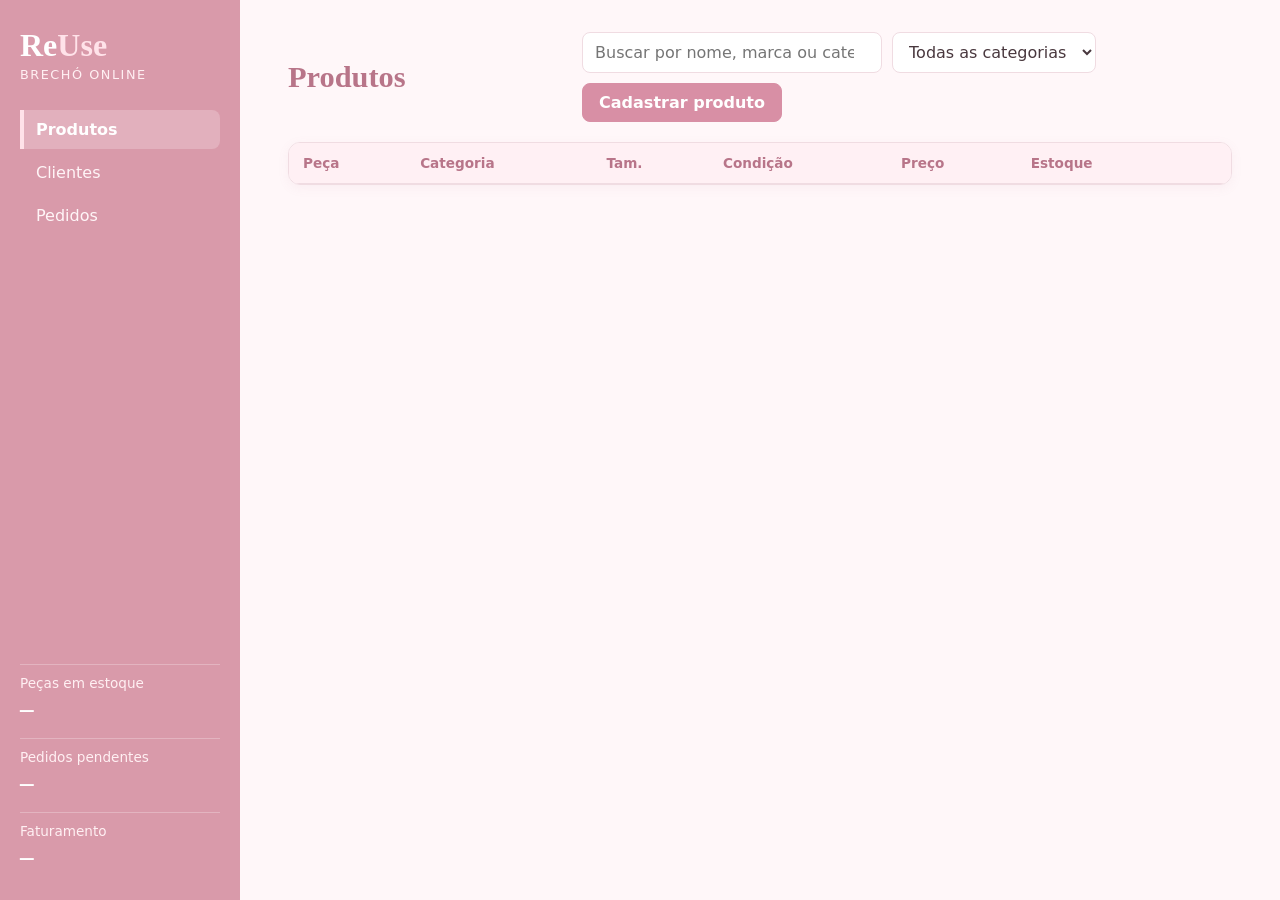
==== commit d8c3ed72: "Atualiza o index.html" ====
--- a/index.html
+++ b/index.html
@@ -25,11 +25,6 @@
       <button class="aba" data-aba="clientes">Clientes</button>
       <button class="aba" data-aba="pedidos">Pedidos</button>
     </nav>
-
-    <!-- Resumo: os números são calculados em app.js a partir da API -->
-    <!-- Aviso: esta é a versão publicada no GitHub Pages (sem servidor) -->
-    <p class="demo">Versão demonstração: os dados ficam só neste navegador.
-      <button type="button" id="restaurar" class="botao pequeno">Restaurar exemplos</button></p>
 
     <dl class="resumo">
       <div><dt>Peças em estoque</dt><dd id="resumo-estoque">–</dd></div>
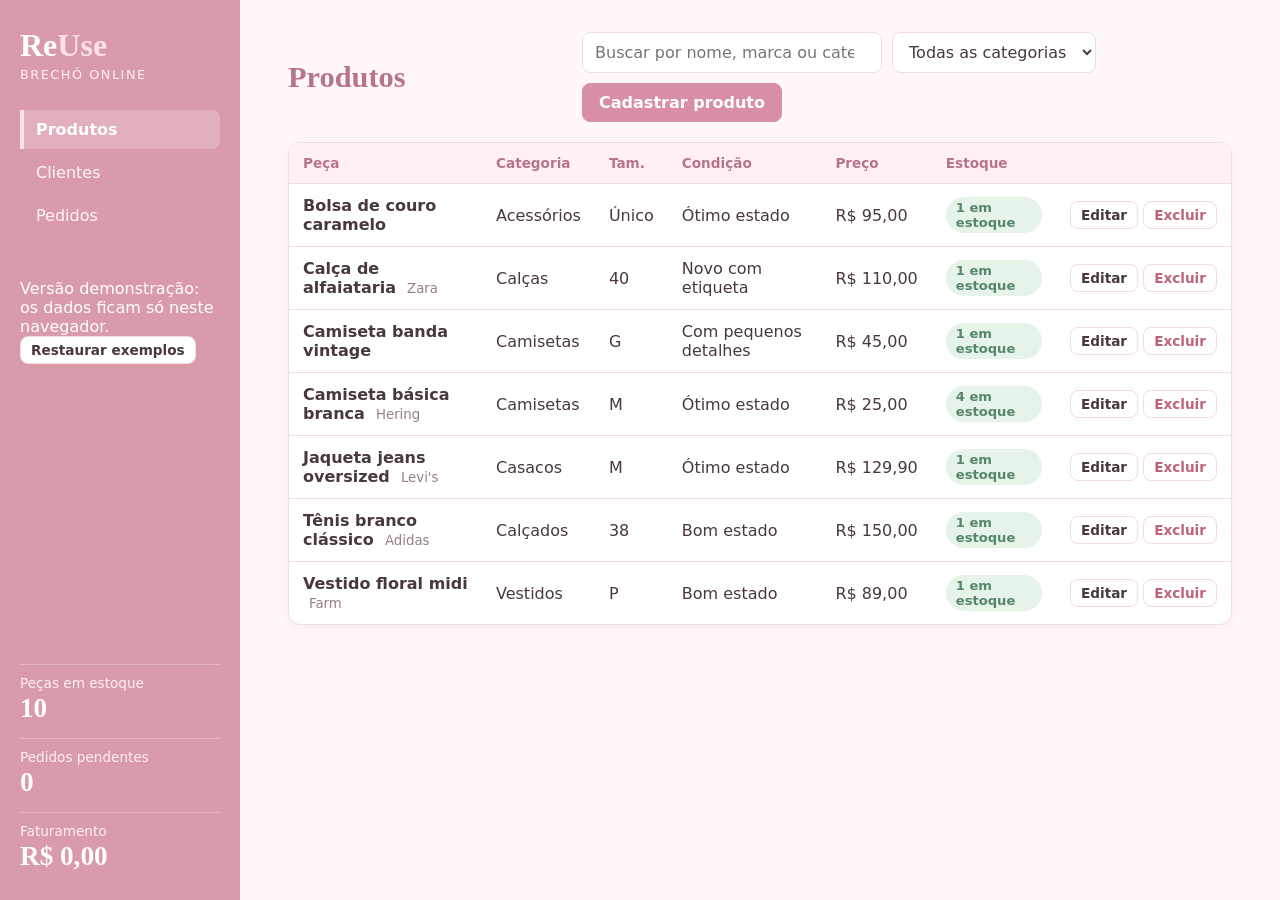
==== commit eaa52915: "Atualiza o index.html" ====
--- a/index.html
+++ b/index.html
@@ -13,6 +13,7 @@
   <meta name="viewport" content="width=device-width, initial-scale=1">
   <title>ReUse — Brechó online</title>
   <link rel="stylesheet" href="css/style.css">
+</head>
 <body>
 
   <!-- ===== Menu lateral: navegação entre as telas + resumo da loja ===== -->
@@ -25,6 +26,11 @@
       <button class="aba" data-aba="clientes">Clientes</button>
       <button class="aba" data-aba="pedidos">Pedidos</button>
     </nav>
+
+    <!-- Resumo: os números são calculados em app.js a partir da API -->
+    <!-- Aviso: esta é a versão publicada no GitHub Pages (sem servidor) -->
+    <p class="demo">Versão demonstração: os dados ficam só neste navegador.
+      <button type="button" id="restaurar" class="botao pequeno">Restaurar exemplos</button></p>
 
     <dl class="resumo">
       <div><dt>Peças em estoque</dt><dd id="resumo-estoque">–</dd></div>
@@ -174,12 +180,11 @@
     Ordem dos scripts IMPORTA: scripts comuns compartilham o mesmo escopo
     global, então api.js e ui.js precisam vir antes de quem os usa.
   -->
-
-  <script src="js/api.js"></script>
-  <script src="js/ui.js"></script>
-  <script src="js/produtos.js"></script>
-  <script src="js/clientes.js"></script>
-  <script src="js/pedidos.js"></script>
-  <script src="js/app.js"></script>
+  <script src="js/api.js" defer></script>
+  <script src="js/ui.js" defer></script>
+  <script src="js/produtos.js" defer></script>
+  <script src="js/clientes.js" defer></script>
+  <script src="js/pedidos.js" defer></script>
+  <script src="js/app.js" defer></script>
 </body>
 </html>
